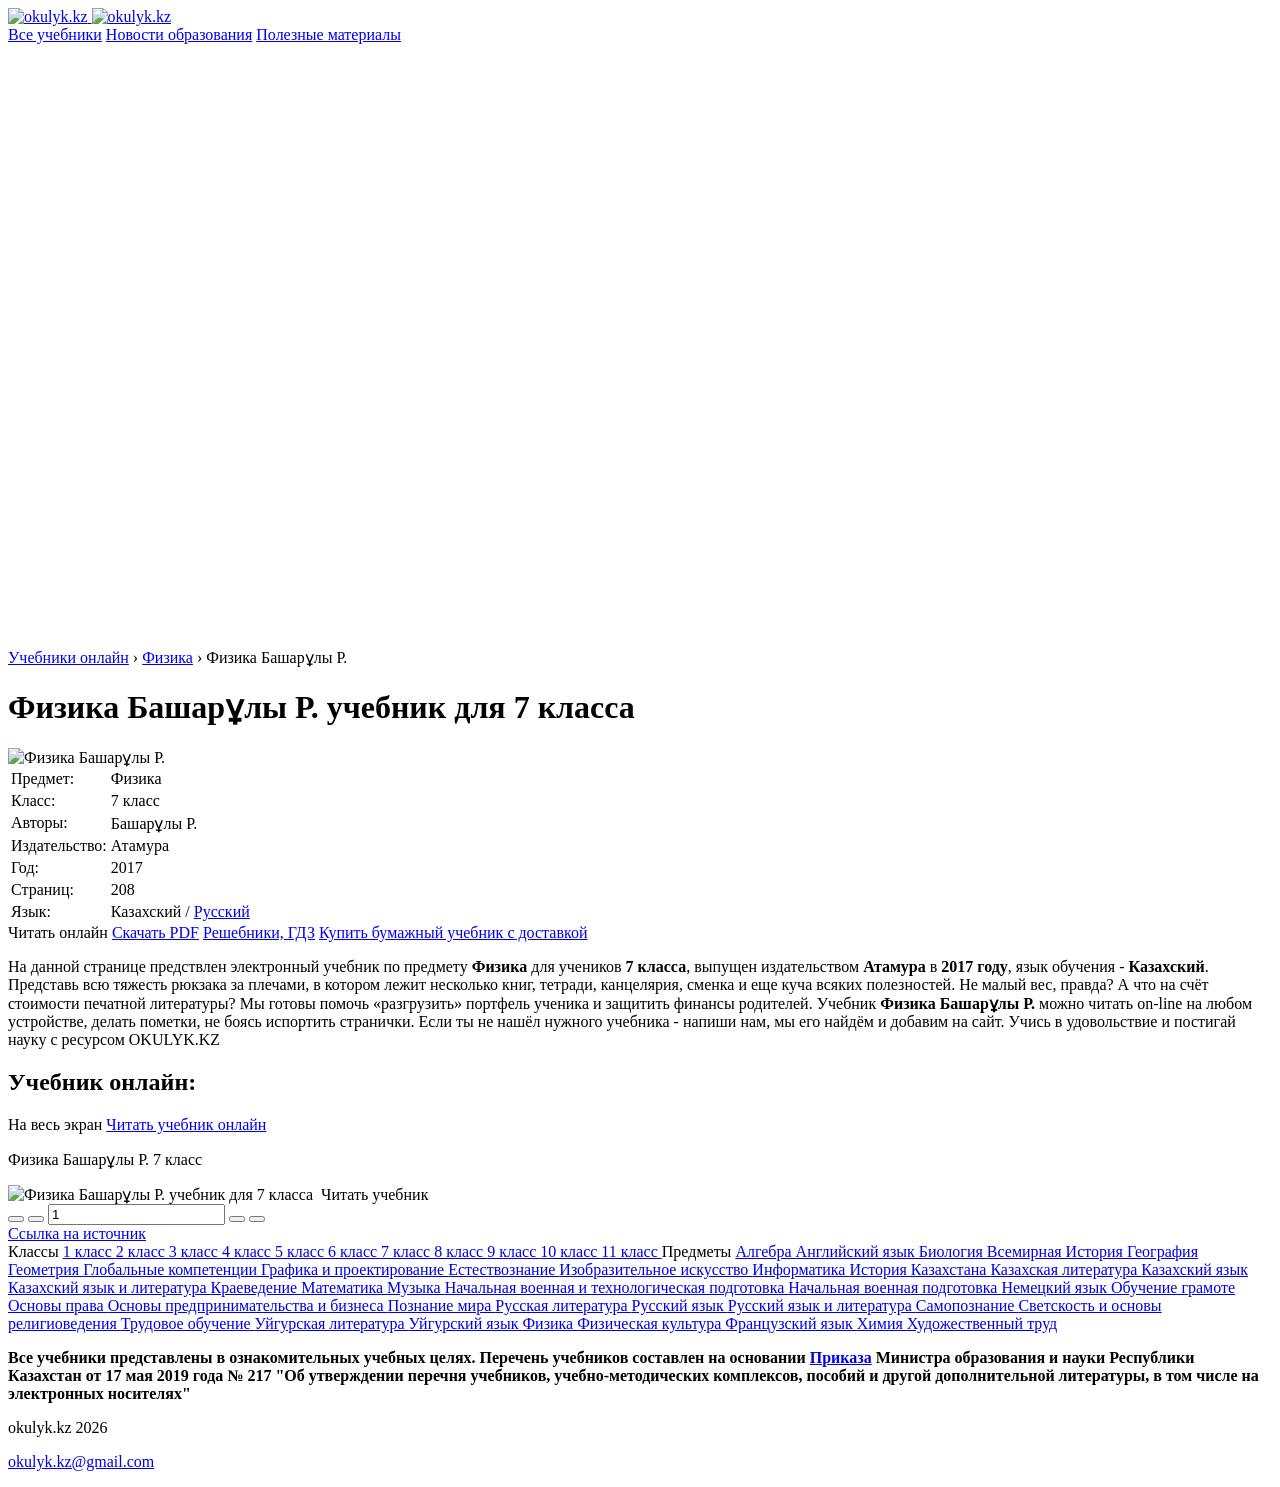
==== book_page.html @ 1309d89b "«nibb»" ====
<!doctype html>
<html lang="ru">
<head>
	<meta http-equiv="Content-type" content="text/html; charset=UTF-8">
  <meta http-equiv="X-UA-Compatible" content="IE=Edge">
  <meta name="viewport" content="width=device-width, initial-scale=1.0, minimum-scale=1.0, maximum-scale=5.0">
  <link rel="apple-touch-icon" sizes="180x180" href="https://okulyk.kz/wp-content/themes/okulyk_backup_adsense/favicon/apple-touch-icon.png">
  <link rel="icon" type="image/png" sizes="32x32" href="https://okulyk.kz/wp-content/themes/okulyk_backup_adsense/favicon/favicon-32x32.png">
  <link rel="icon" type="image/png" sizes="16x16" href="https://okulyk.kz/wp-content/themes/okulyk_backup_adsense/favicon/favicon-16x16.png">
  <link rel="manifest" href="https://okulyk.kz/wp-content/themes/okulyk_backup_adsense/favicon/manifest.json">
  <meta name="msapplication-TileColor" content="#da532c">
  <meta name="theme-color" content="#ffffff">
  <title>Физика Башарұлы Р. 7 класс – электронный учебник на OKULYK.KZ OKULYK.KZ</title>
	<link rel="pingback" href="https://okulyk.kz/xmlrpc.php" />
  <link href="https://okulyk.kz/wp-content/themes/okulyk_backup_adsense/app.css?v=15" rel="stylesheet" type="text/css" />
  <link rel="preconnect" href="https://fonts.googleapis.com">
  <link rel="preconnect" href="https://fonts.gstatic.com" crossorigin>
  <link href="https://fonts.googleapis.com/css2?family=Ubuntu:wght@300;400;500;700&display=swap" rel="stylesheet">
  <script data-ad-client="ca-pub-7955867262490118" async src="https://pagead2.googlesyndication.com/pagead/js/adsbygoogle.js"></script>
  <!-- <script async custom-element="amp-ad" src="https://cdn.ampproject.org/v0/amp-ad-0.1.js"></script> -->
  <script async src="https://fundingchoicesmessages.google.com/i/pub-7955867262490118?ers=1" nonce="OVLbsG_uTxG0OO1OsCm_Lw"></script><script nonce="OVLbsG_uTxG0OO1OsCm_Lw">(function() {function signalGooglefcPresent() {if (!window.frames['googlefcPresent']) {if (document.body) {const iframe = document.createElement('iframe'); iframe.style = 'width: 0; height: 0; border: none; z-index: -1000; left: -1000px; top: -1000px;'; iframe.style.display = 'none'; iframe.name = 'googlefcPresent'; document.body.appendChild(iframe);} else {setTimeout(signalGooglefcPresent, 0);}}}signalGooglefcPresent();})();</script>

  
		<!-- All in One SEO 4.7.8 - aioseo.com -->
	<meta name="robots" content="max-image-preview:large" />
	<meta name="author" content="admin"/>
	<link rel="canonical" href="https://okulyk.kz/fizika/248/" />
	<meta name="generator" content="All in One SEO (AIOSEO) 4.7.8" />
		<meta property="og:locale" content="ru_RU" />
		<meta property="og:site_name" content="OKULYK.KZ – электронные учебники Казахстан" />
		<meta property="og:type" content="article" />
		<meta property="og:title" content="Физика Башарұлы Р. 7 класс – электронный учебник на OKULYK.KZ" />
		<meta property="og:url" content="https://okulyk.kz/fizika/248/" />
		<meta property="article:published_time" content="2024-11-05T18:55:53+00:00" />
		<meta property="article:modified_time" content="2024-11-05T18:55:55+00:00" />
		<meta name="twitter:card" content="summary" />
		<meta name="twitter:title" content="Физика Башарұлы Р. 7 класс – электронный учебник на OKULYK.KZ" />
		<script type="application/ld+json" class="aioseo-schema">
			{"@context":"https:\/\/schema.org","@graph":[{"@type":"BlogPosting","@id":"https:\/\/okulyk.kz\/fizika\/248\/#blogposting","name":"\u0424\u0438\u0437\u0438\u043a\u0430 \u0411\u0430\u0448\u0430\u0440\u04b1\u043b\u044b \u0420. 7 \u043a\u043b\u0430\u0441\u0441 \u2013 \u044d\u043b\u0435\u043a\u0442\u0440\u043e\u043d\u043d\u044b\u0439 \u0443\u0447\u0435\u0431\u043d\u0438\u043a \u043d\u0430 OKULYK.KZ","headline":"\u0424\u0438\u0437\u0438\u043a\u0430 \u0411\u0430\u0448\u0430\u0440\u04b1\u043b\u044b \u0420.","author":{"@id":"https:\/\/okulyk.kz\/author\/admin\/#author"},"publisher":{"@id":"https:\/\/okulyk.kz\/#organization"},"datePublished":"2024-11-05T21:55:53+03:00","dateModified":"2024-11-05T21:55:55+03:00","inLanguage":"ru-RU","mainEntityOfPage":{"@id":"https:\/\/okulyk.kz\/fizika\/248\/#webpage"},"isPartOf":{"@id":"https:\/\/okulyk.kz\/fizika\/248\/#webpage"},"articleSection":"\u0424\u0438\u0437\u0438\u043a\u0430"},{"@type":"BreadcrumbList","@id":"https:\/\/okulyk.kz\/fizika\/248\/#breadcrumblist","itemListElement":[{"@type":"ListItem","@id":"https:\/\/okulyk.kz\/#listItem","position":1,"name":"\u0413\u043b\u0430\u0432\u043d\u0430\u044f \u0441\u0442\u0440\u0430\u043d\u0438\u0446\u0430","item":"https:\/\/okulyk.kz\/","nextItem":{"@type":"ListItem","@id":"https:\/\/okulyk.kz\/category\/fizika\/#listItem","name":"\u0424\u0438\u0437\u0438\u043a\u0430"}},{"@type":"ListItem","@id":"https:\/\/okulyk.kz\/category\/fizika\/#listItem","position":2,"name":"\u0424\u0438\u0437\u0438\u043a\u0430","item":"https:\/\/okulyk.kz\/category\/fizika\/","nextItem":{"@type":"ListItem","@id":"https:\/\/okulyk.kz\/fizika\/248\/#listItem","name":"\u0424\u0438\u0437\u0438\u043a\u0430 \u0411\u0430\u0448\u0430\u0440\u04b1\u043b\u044b \u0420."},"previousItem":{"@type":"ListItem","@id":"https:\/\/okulyk.kz\/#listItem","name":"\u0413\u043b\u0430\u0432\u043d\u0430\u044f \u0441\u0442\u0440\u0430\u043d\u0438\u0446\u0430"}},{"@type":"ListItem","@id":"https:\/\/okulyk.kz\/fizika\/248\/#listItem","position":3,"name":"\u0424\u0438\u0437\u0438\u043a\u0430 \u0411\u0430\u0448\u0430\u0440\u04b1\u043b\u044b \u0420.","previousItem":{"@type":"ListItem","@id":"https:\/\/okulyk.kz\/category\/fizika\/#listItem","name":"\u0424\u0438\u0437\u0438\u043a\u0430"}}]},{"@type":"Organization","@id":"https:\/\/okulyk.kz\/#organization","name":"OKULYK.KZ","description":"\u044d\u043b\u0435\u043a\u0442\u0440\u043e\u043d\u043d\u044b\u0435 \u0443\u0447\u0435\u0431\u043d\u0438\u043a\u0438 \u041a\u0430\u0437\u0430\u0445\u0441\u0442\u0430\u043d","url":"https:\/\/okulyk.kz\/"},{"@type":"Person","@id":"https:\/\/okulyk.kz\/author\/admin\/#author","url":"https:\/\/okulyk.kz\/author\/admin\/","name":"admin","image":{"@type":"ImageObject","@id":"https:\/\/okulyk.kz\/fizika\/248\/#authorImage","url":"https:\/\/secure.gravatar.com\/avatar\/903e77731c8998408675c3cea475af8156869deb50d2040b293582b1943191de?s=96&d=mm&r=g","width":96,"height":96,"caption":"admin"}},{"@type":"WebPage","@id":"https:\/\/okulyk.kz\/fizika\/248\/#webpage","url":"https:\/\/okulyk.kz\/fizika\/248\/","name":"\u0424\u0438\u0437\u0438\u043a\u0430 \u0411\u0430\u0448\u0430\u0440\u04b1\u043b\u044b \u0420. 7 \u043a\u043b\u0430\u0441\u0441 \u2013 \u044d\u043b\u0435\u043a\u0442\u0440\u043e\u043d\u043d\u044b\u0439 \u0443\u0447\u0435\u0431\u043d\u0438\u043a \u043d\u0430 OKULYK.KZ","inLanguage":"ru-RU","isPartOf":{"@id":"https:\/\/okulyk.kz\/#website"},"breadcrumb":{"@id":"https:\/\/okulyk.kz\/fizika\/248\/#breadcrumblist"},"author":{"@id":"https:\/\/okulyk.kz\/author\/admin\/#author"},"creator":{"@id":"https:\/\/okulyk.kz\/author\/admin\/#author"},"datePublished":"2024-11-05T21:55:53+03:00","dateModified":"2024-11-05T21:55:55+03:00"},{"@type":"WebSite","@id":"https:\/\/okulyk.kz\/#website","url":"https:\/\/okulyk.kz\/","name":"OKULYK.KZ","description":"\u044d\u043b\u0435\u043a\u0442\u0440\u043e\u043d\u043d\u044b\u0435 \u0443\u0447\u0435\u0431\u043d\u0438\u043a\u0438 \u041a\u0430\u0437\u0430\u0445\u0441\u0442\u0430\u043d","inLanguage":"ru-RU","publisher":{"@id":"https:\/\/okulyk.kz\/#organization"}}]}
		</script>
		<!-- All in One SEO -->

<link rel="alternate" title="oEmbed (JSON)" type="application/json+oembed" href="https://okulyk.kz/wp-json/oembed/1.0/embed?url=https%3A%2F%2Fokulyk.kz%2Ffizika%2F248%2F" />
<link rel="alternate" title="oEmbed (XML)" type="text/xml+oembed" href="https://okulyk.kz/wp-json/oembed/1.0/embed?url=https%3A%2F%2Fokulyk.kz%2Ffizika%2F248%2F&#038;format=xml" />
<style id='wp-img-auto-sizes-contain-inline-css' type='text/css'>
img:is([sizes=auto i],[sizes^="auto," i]){contain-intrinsic-size:3000px 1500px}
/*# sourceURL=wp-img-auto-sizes-contain-inline-css */
</style>
<style id='wp-block-library-inline-css' type='text/css'>
:root{--wp-block-synced-color:#7a00df;--wp-block-synced-color--rgb:122,0,223;--wp-bound-block-color:var(--wp-block-synced-color);--wp-editor-canvas-background:#ddd;--wp-admin-theme-color:#007cba;--wp-admin-theme-color--rgb:0,124,186;--wp-admin-theme-color-darker-10:#006ba1;--wp-admin-theme-color-darker-10--rgb:0,107,160.5;--wp-admin-theme-color-darker-20:#005a87;--wp-admin-theme-color-darker-20--rgb:0,90,135;--wp-admin-border-width-focus:2px}@media (min-resolution:192dpi){:root{--wp-admin-border-width-focus:1.5px}}.wp-element-button{cursor:pointer}:root .has-very-light-gray-background-color{background-color:#eee}:root .has-very-dark-gray-background-color{background-color:#313131}:root .has-very-light-gray-color{color:#eee}:root .has-very-dark-gray-color{color:#313131}:root .has-vivid-green-cyan-to-vivid-cyan-blue-gradient-background{background:linear-gradient(135deg,#00d084,#0693e3)}:root .has-purple-crush-gradient-background{background:linear-gradient(135deg,#34e2e4,#4721fb 50%,#ab1dfe)}:root .has-hazy-dawn-gradient-background{background:linear-gradient(135deg,#faaca8,#dad0ec)}:root .has-subdued-olive-gradient-background{background:linear-gradient(135deg,#fafae1,#67a671)}:root .has-atomic-cream-gradient-background{background:linear-gradient(135deg,#fdd79a,#004a59)}:root .has-nightshade-gradient-background{background:linear-gradient(135deg,#330968,#31cdcf)}:root .has-midnight-gradient-background{background:linear-gradient(135deg,#020381,#2874fc)}:root{--wp--preset--font-size--normal:16px;--wp--preset--font-size--huge:42px}.has-regular-font-size{font-size:1em}.has-larger-font-size{font-size:2.625em}.has-normal-font-size{font-size:var(--wp--preset--font-size--normal)}.has-huge-font-size{font-size:var(--wp--preset--font-size--huge)}.has-text-align-center{text-align:center}.has-text-align-left{text-align:left}.has-text-align-right{text-align:right}.has-fit-text{white-space:nowrap!important}#end-resizable-editor-section{display:none}.aligncenter{clear:both}.items-justified-left{justify-content:flex-start}.items-justified-center{justify-content:center}.items-justified-right{justify-content:flex-end}.items-justified-space-between{justify-content:space-between}.screen-reader-text{border:0;clip-path:inset(50%);height:1px;margin:-1px;overflow:hidden;padding:0;position:absolute;width:1px;word-wrap:normal!important}.screen-reader-text:focus{background-color:#ddd;clip-path:none;color:#444;display:block;font-size:1em;height:auto;left:5px;line-height:normal;padding:15px 23px 14px;text-decoration:none;top:5px;width:auto;z-index:100000}html :where(.has-border-color){border-style:solid}html :where([style*=border-top-color]){border-top-style:solid}html :where([style*=border-right-color]){border-right-style:solid}html :where([style*=border-bottom-color]){border-bottom-style:solid}html :where([style*=border-left-color]){border-left-style:solid}html :where([style*=border-width]){border-style:solid}html :where([style*=border-top-width]){border-top-style:solid}html :where([style*=border-right-width]){border-right-style:solid}html :where([style*=border-bottom-width]){border-bottom-style:solid}html :where([style*=border-left-width]){border-left-style:solid}html :where(img[class*=wp-image-]){height:auto;max-width:100%}:where(figure){margin:0 0 1em}html :where(.is-position-sticky){--wp-admin--admin-bar--position-offset:var(--wp-admin--admin-bar--height,0px)}@media screen and (max-width:600px){html :where(.is-position-sticky){--wp-admin--admin-bar--position-offset:0px}}

/*# sourceURL=wp-block-library-inline-css */
</style>
<style id='classic-theme-styles-inline-css' type='text/css'>
/*! This file is auto-generated */
.wp-block-button__link{color:#fff;background-color:#32373c;border-radius:9999px;box-shadow:none;text-decoration:none;padding:calc(.667em + 2px) calc(1.333em + 2px);font-size:1.125em}.wp-block-file__button{background:#32373c;color:#fff;text-decoration:none}
/*# sourceURL=/wp-includes/css/classic-themes.min.css */
</style>
<style id='global-styles-inline-css' type='text/css'>
:root{--wp--preset--aspect-ratio--square: 1;--wp--preset--aspect-ratio--4-3: 4/3;--wp--preset--aspect-ratio--3-4: 3/4;--wp--preset--aspect-ratio--3-2: 3/2;--wp--preset--aspect-ratio--2-3: 2/3;--wp--preset--aspect-ratio--16-9: 16/9;--wp--preset--aspect-ratio--9-16: 9/16;--wp--preset--color--black: #000000;--wp--preset--color--cyan-bluish-gray: #abb8c3;--wp--preset--color--white: #ffffff;--wp--preset--color--pale-pink: #f78da7;--wp--preset--color--vivid-red: #cf2e2e;--wp--preset--color--luminous-vivid-orange: #ff6900;--wp--preset--color--luminous-vivid-amber: #fcb900;--wp--preset--color--light-green-cyan: #7bdcb5;--wp--preset--color--vivid-green-cyan: #00d084;--wp--preset--color--pale-cyan-blue: #8ed1fc;--wp--preset--color--vivid-cyan-blue: #0693e3;--wp--preset--color--vivid-purple: #9b51e0;--wp--preset--gradient--vivid-cyan-blue-to-vivid-purple: linear-gradient(135deg,rgb(6,147,227) 0%,rgb(155,81,224) 100%);--wp--preset--gradient--light-green-cyan-to-vivid-green-cyan: linear-gradient(135deg,rgb(122,220,180) 0%,rgb(0,208,130) 100%);--wp--preset--gradient--luminous-vivid-amber-to-luminous-vivid-orange: linear-gradient(135deg,rgb(252,185,0) 0%,rgb(255,105,0) 100%);--wp--preset--gradient--luminous-vivid-orange-to-vivid-red: linear-gradient(135deg,rgb(255,105,0) 0%,rgb(207,46,46) 100%);--wp--preset--gradient--very-light-gray-to-cyan-bluish-gray: linear-gradient(135deg,rgb(238,238,238) 0%,rgb(169,184,195) 100%);--wp--preset--gradient--cool-to-warm-spectrum: linear-gradient(135deg,rgb(74,234,220) 0%,rgb(151,120,209) 20%,rgb(207,42,186) 40%,rgb(238,44,130) 60%,rgb(251,105,98) 80%,rgb(254,248,76) 100%);--wp--preset--gradient--blush-light-purple: linear-gradient(135deg,rgb(255,206,236) 0%,rgb(152,150,240) 100%);--wp--preset--gradient--blush-bordeaux: linear-gradient(135deg,rgb(254,205,165) 0%,rgb(254,45,45) 50%,rgb(107,0,62) 100%);--wp--preset--gradient--luminous-dusk: linear-gradient(135deg,rgb(255,203,112) 0%,rgb(199,81,192) 50%,rgb(65,88,208) 100%);--wp--preset--gradient--pale-ocean: linear-gradient(135deg,rgb(255,245,203) 0%,rgb(182,227,212) 50%,rgb(51,167,181) 100%);--wp--preset--gradient--electric-grass: linear-gradient(135deg,rgb(202,248,128) 0%,rgb(113,206,126) 100%);--wp--preset--gradient--midnight: linear-gradient(135deg,rgb(2,3,129) 0%,rgb(40,116,252) 100%);--wp--preset--font-size--small: 13px;--wp--preset--font-size--medium: 20px;--wp--preset--font-size--large: 36px;--wp--preset--font-size--x-large: 42px;--wp--preset--spacing--20: 0.44rem;--wp--preset--spacing--30: 0.67rem;--wp--preset--spacing--40: 1rem;--wp--preset--spacing--50: 1.5rem;--wp--preset--spacing--60: 2.25rem;--wp--preset--spacing--70: 3.38rem;--wp--preset--spacing--80: 5.06rem;--wp--preset--shadow--natural: 6px 6px 9px rgba(0, 0, 0, 0.2);--wp--preset--shadow--deep: 12px 12px 50px rgba(0, 0, 0, 0.4);--wp--preset--shadow--sharp: 6px 6px 0px rgba(0, 0, 0, 0.2);--wp--preset--shadow--outlined: 6px 6px 0px -3px rgb(255, 255, 255), 6px 6px rgb(0, 0, 0);--wp--preset--shadow--crisp: 6px 6px 0px rgb(0, 0, 0);}:where(.is-layout-flex){gap: 0.5em;}:where(.is-layout-grid){gap: 0.5em;}body .is-layout-flex{display: flex;}.is-layout-flex{flex-wrap: wrap;align-items: center;}.is-layout-flex > :is(*, div){margin: 0;}body .is-layout-grid{display: grid;}.is-layout-grid > :is(*, div){margin: 0;}:where(.wp-block-columns.is-layout-flex){gap: 2em;}:where(.wp-block-columns.is-layout-grid){gap: 2em;}:where(.wp-block-post-template.is-layout-flex){gap: 1.25em;}:where(.wp-block-post-template.is-layout-grid){gap: 1.25em;}.has-black-color{color: var(--wp--preset--color--black) !important;}.has-cyan-bluish-gray-color{color: var(--wp--preset--color--cyan-bluish-gray) !important;}.has-white-color{color: var(--wp--preset--color--white) !important;}.has-pale-pink-color{color: var(--wp--preset--color--pale-pink) !important;}.has-vivid-red-color{color: var(--wp--preset--color--vivid-red) !important;}.has-luminous-vivid-orange-color{color: var(--wp--preset--color--luminous-vivid-orange) !important;}.has-luminous-vivid-amber-color{color: var(--wp--preset--color--luminous-vivid-amber) !important;}.has-light-green-cyan-color{color: var(--wp--preset--color--light-green-cyan) !important;}.has-vivid-green-cyan-color{color: var(--wp--preset--color--vivid-green-cyan) !important;}.has-pale-cyan-blue-color{color: var(--wp--preset--color--pale-cyan-blue) !important;}.has-vivid-cyan-blue-color{color: var(--wp--preset--color--vivid-cyan-blue) !important;}.has-vivid-purple-color{color: var(--wp--preset--color--vivid-purple) !important;}.has-black-background-color{background-color: var(--wp--preset--color--black) !important;}.has-cyan-bluish-gray-background-color{background-color: var(--wp--preset--color--cyan-bluish-gray) !important;}.has-white-background-color{background-color: var(--wp--preset--color--white) !important;}.has-pale-pink-background-color{background-color: var(--wp--preset--color--pale-pink) !important;}.has-vivid-red-background-color{background-color: var(--wp--preset--color--vivid-red) !important;}.has-luminous-vivid-orange-background-color{background-color: var(--wp--preset--color--luminous-vivid-orange) !important;}.has-luminous-vivid-amber-background-color{background-color: var(--wp--preset--color--luminous-vivid-amber) !important;}.has-light-green-cyan-background-color{background-color: var(--wp--preset--color--light-green-cyan) !important;}.has-vivid-green-cyan-background-color{background-color: var(--wp--preset--color--vivid-green-cyan) !important;}.has-pale-cyan-blue-background-color{background-color: var(--wp--preset--color--pale-cyan-blue) !important;}.has-vivid-cyan-blue-background-color{background-color: var(--wp--preset--color--vivid-cyan-blue) !important;}.has-vivid-purple-background-color{background-color: var(--wp--preset--color--vivid-purple) !important;}.has-black-border-color{border-color: var(--wp--preset--color--black) !important;}.has-cyan-bluish-gray-border-color{border-color: var(--wp--preset--color--cyan-bluish-gray) !important;}.has-white-border-color{border-color: var(--wp--preset--color--white) !important;}.has-pale-pink-border-color{border-color: var(--wp--preset--color--pale-pink) !important;}.has-vivid-red-border-color{border-color: var(--wp--preset--color--vivid-red) !important;}.has-luminous-vivid-orange-border-color{border-color: var(--wp--preset--color--luminous-vivid-orange) !important;}.has-luminous-vivid-amber-border-color{border-color: var(--wp--preset--color--luminous-vivid-amber) !important;}.has-light-green-cyan-border-color{border-color: var(--wp--preset--color--light-green-cyan) !important;}.has-vivid-green-cyan-border-color{border-color: var(--wp--preset--color--vivid-green-cyan) !important;}.has-pale-cyan-blue-border-color{border-color: var(--wp--preset--color--pale-cyan-blue) !important;}.has-vivid-cyan-blue-border-color{border-color: var(--wp--preset--color--vivid-cyan-blue) !important;}.has-vivid-purple-border-color{border-color: var(--wp--preset--color--vivid-purple) !important;}.has-vivid-cyan-blue-to-vivid-purple-gradient-background{background: var(--wp--preset--gradient--vivid-cyan-blue-to-vivid-purple) !important;}.has-light-green-cyan-to-vivid-green-cyan-gradient-background{background: var(--wp--preset--gradient--light-green-cyan-to-vivid-green-cyan) !important;}.has-luminous-vivid-amber-to-luminous-vivid-orange-gradient-background{background: var(--wp--preset--gradient--luminous-vivid-amber-to-luminous-vivid-orange) !important;}.has-luminous-vivid-orange-to-vivid-red-gradient-background{background: var(--wp--preset--gradient--luminous-vivid-orange-to-vivid-red) !important;}.has-very-light-gray-to-cyan-bluish-gray-gradient-background{background: var(--wp--preset--gradient--very-light-gray-to-cyan-bluish-gray) !important;}.has-cool-to-warm-spectrum-gradient-background{background: var(--wp--preset--gradient--cool-to-warm-spectrum) !important;}.has-blush-light-purple-gradient-background{background: var(--wp--preset--gradient--blush-light-purple) !important;}.has-blush-bordeaux-gradient-background{background: var(--wp--preset--gradient--blush-bordeaux) !important;}.has-luminous-dusk-gradient-background{background: var(--wp--preset--gradient--luminous-dusk) !important;}.has-pale-ocean-gradient-background{background: var(--wp--preset--gradient--pale-ocean) !important;}.has-electric-grass-gradient-background{background: var(--wp--preset--gradient--electric-grass) !important;}.has-midnight-gradient-background{background: var(--wp--preset--gradient--midnight) !important;}.has-small-font-size{font-size: var(--wp--preset--font-size--small) !important;}.has-medium-font-size{font-size: var(--wp--preset--font-size--medium) !important;}.has-large-font-size{font-size: var(--wp--preset--font-size--large) !important;}.has-x-large-font-size{font-size: var(--wp--preset--font-size--x-large) !important;}
/*# sourceURL=global-styles-inline-css */
</style>

<link rel="https://api.w.org/" href="https://okulyk.kz/wp-json/" /><link rel="alternate" title="JSON" type="application/json" href="https://okulyk.kz/wp-json/wp/v2/posts/11785" /><link rel='shortlink' href='https://okulyk.kz/?p=11785' />

<meta name="description" content="Физика 7 класс Башарұлы Р., Атамура 2017 год,  электронный учебник читать on-line или скачать в формате PDF и EPUB">

  <script>window.yaContextCb=window.yaContextCb||[]</script>
  <script src="https://yandex.ru/ads/system/context.js" async></script>
</head>

<body>
<div class="wrapper">
  <header>
    <div class="container">
      <a class="header-left" href="/">
        <img loading="lazy" src="https://okulyk.kz/wp-content/themes/okulyk_backup_adsense/static/logo.svg" alt="okulyk.kz">
        <img loading="lazy" class="mobile-logo" src="https://okulyk.kz/wp-content/themes/okulyk_backup_adsense/static/logo_mobile.svg" alt="okulyk.kz">
      </a>
      <div class="hamb">
        <span class="hamb-line"></span>
        <span class="hamb-line"></span>
        <span class="hamb-line"></span>
      </div>
      <div class="header-right">
        <!-- <a href="/ne-nashli-uchebnik">+ Заказать учебник</a> -->
      </div>
    </div>
    <nav>
      <div class="container">
        <div class="nav-left">
          <a href="/all-books">Все учебники</a>
          <a href="/news">Новости образования</a>
          <a href="/materials">Полезные материалы</a>
          <!-- <a href="/chat">Чат</a> -->
        </div>
      </div>
    </nav>
    <div class="right-banner banner">
      <!-- okulyk-sidebar -->
<ins class="adsbygoogle"
     style="display:inline-block;width:160px;height:600px"
     data-ad-client="ca-pub-7955867262490118"
     data-ad-slot="7569936167"></ins>
<script>
     (adsbygoogle = window.adsbygoogle || []).push({});
</script>
<amp-ad
     layout="fixed"
     width="160"
     height="600"
     type="adsense"
     data-ad-client="ca-pub-7955867262490118"
     data-ad-slot="7569936167">
</amp-ad>    </div>
  </header>

  <div class="container">
    <div class="banner">
      <!-- okulyk-top -->
<ins class="adsbygoogle"
    style="display:block"
    data-ad-client="ca-pub-7955867262490118"
    data-ad-slot="1250912150"
    data-ad-format="auto"
    data-full-width-responsive="true"></ins>
<script>
    (adsbygoogle = window.adsbygoogle || []).push({});
</script>
<amp-ad width="100vw" height="320"
     type="adsense"
     data-ad-client="ca-pub-7955867262490118"
     data-ad-slot="1250912150"
     data-auto-format="rspv"
     data-full-width="">
  <div overflow=""></div>
</amp-ad>

<!-- .RTB R-A-694970-15 -->
<!-- <div id="yandex_rtb_R-A-694970-15"></div>
<script>
window.yaContextCb.push(() => {
    Ya.Context.AdvManager.render({
        "blockId": "R-A-694970-15",
        "renderTo": "yandex_rtb_R-A-694970-15"
    })
})
</script> -->    </div>

    <!-- <a href="https://nurbaga.com/?okulyk_from_head" target="_blank" class="kzgdz-banner" style="margin: 10px auto;">
      <img src="/static/kzgdz_banner.jpg" alt="nurbaga.com СОР СОЧ">
    </a>
    <a href="https://nurbaga.com/?okulyk_from_head" target="_blank" class="kzgdz-banner-mobile" style="margin: 10px auto;">
      <img src="/static/kzgdz_banner_mob.jpg" alt="nurbaga.com СОР СОЧ">
    </a> -->
  </div>
  
</div><link rel="stylesheet" href="https://cdn.jsdelivr.net/npm/pdfjs-dist@2.7.570/web/pdf_viewer.css">
<link rel="stylesheet" type="text/css" href="https://okulyk.kz/wp-content/themes/okulyk_backup_adsense/player/viewer.css">
<script src="https://cdn.jsdelivr.net/npm/pdfjs-dist@2.7.570/build/pdf.js"></script>
<script src="https://cdn.jsdelivr.net/npm/pdfjs-dist@2.7.570/web/pdf_viewer.js"></script>

<script>
  document.playerPage = true;
</script>

<div class="main category-page">
    <div class="container">
      <div class="category-content">
        <div class="breadcrumbs">
          <div class="breadcrumbs" itemscope itemtype="http://schema.org/BreadcrumbList"><span itemprop="itemListElement" itemscope itemtype="http://schema.org/ListItem"><a class="breadcrumbs__link" href="https://okulyk.kz/" itemprop="item"><span itemprop="name">Учебники онлайн</span></a><meta itemprop="position" content="1" /></span><span class="breadcrumbs__separator"> › </span><span itemprop="itemListElement" itemscope itemtype="http://schema.org/ListItem"><a class="breadcrumbs__link" href="https://okulyk.kz/category/fizika/" itemprop="item"><span itemprop="name">Физика</span></a><meta itemprop="position" content="2" /></span><span class="breadcrumbs__separator"> › </span><span class="breadcrumbs__current">Физика Башарұлы Р.</span></div><!-- .breadcrumbs -->        </div>
        <h1 class="book-title-h1">Физика Башарұлы Р. учебник для 7 класса </h1>
        <div class="book-info">
          <div class="book-info-left">
            <img class="cover" loading="lazy" src="https://books.okulyk.kz/248/248.jpg" alt="Физика Башарұлы Р.">
            <table>
              <tbody>
              <tr>
                <td>Предмет:</td>
                <td>Физика</td>
              </tr>
              <tr>
                <td>Класс:</td>
                <td>7 класс</td>
              </tr>
              <tr>
                <td>Авторы:</td>
                <td>Башарұлы Р.</td>
              </tr>
              <tr>
                <td>Издательство:</td>
                <td>
                                        Атамура                                     </td>
                
              </tr>
              <tr>
                <td>Год:</td>
                <td>
                  2017                                  </td>
              </tr>
                              <tr>
                  <td>Страниц:</td>
                  <td>208</td>
                </tr>
                            <tr>
                <td>Язык:</td>
                <td>Казахский                                                                                  / <a href="https://okulyk.kz/fizika/275/" class="publisher-link">Русский</a>
                                                      </td>
              </tr>
          
                            
              </tbody>
            </table>
          </div>
          <div class="book-info-right">
                                                                  <a class="book-info-link read-online-btn"
                data-src="https://books.okulyk.kz/248/248.pdf"
                data-name="248"
                >Читать онлайн</a>
              <a class="book-info-link" href="/download-pdf?248&11785">Скачать PDF</a>
                                      <a class="book-info-link" href="https://otvetkz.com?okulyk" target="_blank">Решебники, ГДЗ</a>
            <a class="book-info-link buy-paper hide-link" href="/shop">Купить бумажный учебник с доставкой</a>
          </div>
        
        </div>
        <div class="banner">
          <!-- RTB R-A-694970-11 -->
<div id="yandex_rtb_R-A-694970-11"></div>
<script>
window.yaContextCb.push(() => {
    Ya.Context.AdvManager.render({
        "blockId": "R-A-694970-11",
        "renderTo": "yandex_rtb_R-A-694970-11"
    })
})
</script>
<amp-ad width="100vw" height="320"
     type="adsense"
     data-ad-client="ca-pub-7955867262490118"
     data-ad-slot="8225210696"
     data-auto-format="rspv"
     data-full-width="">
  <div overflow=""></div>
</amp-ad>        </div>
                <p class="book-desc">
          На данной странице предствлен электронный учебник по предмету <b>Физика</b> для учеников <b>7 класса</b>, выпущен издательством <b>Атамура</b> в <b>2017 году</b>, язык обучения - <b>Казахский</b>.
          <br>
          Представь всю тяжесть рюкзака за плечами, в котором лежит несколько книг, тетради, канцелярия, сменка и еще куча всяких полезностей. Не малый вес, правда? А что на счёт стоимости печатной литературы? Мы готовы помочь «разгрузить» портфель ученика и защитить финансы родителей.
          Учебник <b>Физика Башарұлы Р.</b> можно читать on-line на любом устройстве, делать пометки, не боясь испортить странички. Если ты не нашёл нужного учебника - напиши нам, мы его найдём и добавим на сайт. Учись в удовольствие и постигай науку с ресурсом OKULYK.KZ
        </p>

                  <div class="banner">
            <!-- .RTB R-A-694970-12 -->

<amp-ad width="100vw" height="320"
     type="adsense"
     data-ad-client="ca-pub-7955867262490118"
     data-ad-slot="2783200267"
     data-auto-format="rspv"
     data-full-width="">
  <div overflow=""></div>
</amp-ad>          </div>

                    <h2 class="book-online-title" >Учебник онлайн:</h2>
          <span class="mob-to-full">На весь экран</span>
          <a href="#" class="book-info-link mob-full-screen" >Читать учебник онлайн</a>

          <div class="new-player">
            <div class="player-banner">
              <!-- RTB R-A-694970-21 -->
              <div id="yandex_rtb_R-A-694970-21"></div>
            </div>
            <div class="player-header">
              <p id="title">Физика Башарұлы Р. 7 класс</p>
              <span class="close"></span>
            </div>
            <div class="player-cover">
              <img src="https://books.okulyk.kz/248/248.jpg" class="book-player-cover" alt="Физика Башарұлы Р. учебник для 7 класса">
              <img src="https://okulyk.kz/wp-content/themes/okulyk_backup_adsense/static/loading.gif" class="spinner" alt="">
              <span class="read-online-cover">Читать учебник</span>
            </div>
            <div class="player-wrapper">
              <div id="viewerContainer">
                <div id="viewer" class="pdfViewer"></div>
              </div>
              <div id="loadingBar">
                <div class="progress"></div>
                <div class="glimmer"></div>
              </div>
              <div id="errorWrapper" hidden="true">
                <div id="errorMessageLeft">
                  <span id="errorMessage"></span>
                  <button id="errorShowMore">
                    More Information
                  </button>
                  <button id="errorShowLess">
                    Less Information
                  </button>
                </div>
                <div id="errorMessageRight">
                  <button id="errorClose">
                    Close
                  </button>
                </div>
                <div class="clearBoth"></div>
                <textarea id="errorMoreInfo" hidden="true" readonly="readonly"></textarea>
              </div>
              <div class="player-toolbar">
                <button class="toolbarButton pageUp" title="Previous Page" id="previous"></button>
                <button class="toolbarButton pageDown" title="Next Page" id="next"></button>

                <input type="number" id="pageNumber" class="toolbarField pageNumber" value="1" size="4" min="1">
                <span id="page_count"></span>

                <button class="toolbarButton zoomOut" title="Zoom Out" id="zoomOut"></button>
                <button class="toolbarButton zoomIn" title="Zoom In" id="zoomIn"></button>
              </div>
            </div>
          </div>
        
                          <a href="http://books.atamura.kz/oc/index.php/s/xYqt1xJxTaJWSGz" class="original-book-url" target="_blank">Ссылка на источник</a>
        
      </div>

      <div class="sidebar">
  <span class="filter-head">Классы</span>
            <a href="/1-class"
      
            >
        1 класс
      </a>
        <a href="/2-class"
      
            >
        2 класс
      </a>
        <a href="/3-class"
      
            >
        3 класс
      </a>
        <a href="/4-class"
      
            >
        4 класс
      </a>
        <a href="/5-class"
      
            >
        5 класс
      </a>
        <a href="/6-class"
      
            >
        6 класс
      </a>
        <a href="/7-class"
      
            >
        7 класс
      </a>
        <a href="/8-class"
      
            >
        8 класс
      </a>
        <a href="/9-class"
      
            >
        9 класс
      </a>
        <a href="/10-class"
      
            >
        10 класс
      </a>
        <a href="/11-class"
      
            >
        11 класс
      </a>
    <span class="filter-head">Предметы</span>
                <a href="https://okulyk.kz/category/algebra/">
          Алгебра        </a>
                      <a href="https://okulyk.kz/category/anglijskij-jazyk/">
          Английский язык        </a>
                      <a href="https://okulyk.kz/category/biologija/">
          Биология        </a>
                      <a href="https://okulyk.kz/category/vsemirnaja-istorija/">
          Всемирная История        </a>
                      <a href="https://okulyk.kz/category/geografija/">
          География        </a>
                      <a href="https://okulyk.kz/category/geometrija/">
          Геометрия        </a>
                      <a href="https://okulyk.kz/category/globalnye-kompetenczii/">
          Глобальные компетенции        </a>
                      <a href="https://okulyk.kz/category/grafika-i-proektirovanie/">
          Графика и проектирование        </a>
                      <a href="https://okulyk.kz/category/estestvoznanie/">
          Естествознание        </a>
                      <a href="https://okulyk.kz/category/izobrazitelnoe-iskusstvo/">
          Изобразительное искусство        </a>
                      <a href="https://okulyk.kz/category/informatika/">
          Информатика        </a>
                      <a href="https://okulyk.kz/category/istorija-kazahstana/">
          История Казахстана        </a>
                      <a href="https://okulyk.kz/category/kazahskaja-literatura/">
          Казахская литература        </a>
                      <a href="https://okulyk.kz/category/kazahskij-jazyk/">
          Казахский язык        </a>
                      <a href="https://okulyk.kz/category/kazahskij-jazyk-i-literatura/">
          Казахский язык и литература        </a>
                      <a href="https://okulyk.kz/category/kraevedenie/">
          Краеведение        </a>
                      <a href="https://okulyk.kz/category/matematika/">
          Математика        </a>
                      <a href="https://okulyk.kz/category/muzyka/">
          Музыка        </a>
                      <a href="https://okulyk.kz/category/nachalnaja-voennaja-i-tehnologicheskaja/">
          Начальная военная и технологическая подготовка        </a>
                      <a href="https://okulyk.kz/category/nachalnaya-voennaya-podgotovka/">
          Начальная военная подготовка        </a>
                      <a href="https://okulyk.kz/category/nemeczkij-yazyk/">
          Немецкий язык        </a>
                              <a href="https://okulyk.kz/category/obuchenie-gramote/">
          Обучение грамоте        </a>
                      <a href="https://okulyk.kz/category/osnovy-prava/">
          Основы права        </a>
                      <a href="https://okulyk.kz/category/osnovy-predprinimatelstva-i-biznes/">
          Основы предпринимательства и бизнеса        </a>
                      <a href="https://okulyk.kz/category/poznanie-mira/">
          Познание мира        </a>
                              <a href="https://okulyk.kz/category/russkaja-literatura/">
          Русская литература        </a>
                      <a href="https://okulyk.kz/category/russkij-jazyk/">
          Русский язык        </a>
                      <a href="https://okulyk.kz/category/russkij-jazyk-i-literatura/">
          Русский язык и литература        </a>
                      <a href="https://okulyk.kz/category/samopoznanie/">
          Самопознание        </a>
                      <a href="https://okulyk.kz/category/svetskost-i-osnovy-religiovedeniya/">
          Светскость и основы религиоведения        </a>
                      <a href="https://okulyk.kz/category/trudovoe-obuchenie/">
          Трудовое обучение        </a>
                      <a href="https://okulyk.kz/category/ujgurskaya-literatura/">
          Уйгурская литература        </a>
                      <a href="https://okulyk.kz/category/ujgurskij-yazyk/">
          Уйгурский язык        </a>
                      <a href="https://okulyk.kz/category/fizika/">
          Физика        </a>
                      <a href="https://okulyk.kz/category/fizicheskaja-kultura/">
          Физическая культура        </a>
                      <a href="https://okulyk.kz/category/franczuzskij-yazyk/">
          Французский язык        </a>
                      <a href="https://okulyk.kz/category/himija/">
          Химия        </a>
                      <a href="https://okulyk.kz/category/hudozhestvennyj-trud/">
          Художественный труд        </a>
        
  <div class="ad ad-sidebar admitad">
    <!-- okulyk-sidebar -->
    <ins class="adsbygoogle"
        style="display:block"
        data-ad-client="ca-pub-7955867262490118"
        data-ad-slot="7569936167"
        data-ad-format="auto"
        data-full-width-responsive="true"></ins>
    <script>
        (adsbygoogle = window.adsbygoogle || []).push({});
    </script>
  </div>
</div>    </div>
    

  </div>
  
</div>
<script src="https://okulyk.kz/wp-content/themes/okulyk_backup_adsense/player/viewer.js"></script>
<script>
  // отключение zoom через скролл (в том числе трекападами в macOS)
document.addEventListener('mousewheel', function(e){
  if(!e.ctrlKey && !e.metaKey) return;

  e.preventDefault();
  e.stopImmediatePropagation();
}, {passive:false});

// отключение zoom прикосновениями (в том числе трекападами и т.п.) в Safari и iOS
document.addEventListener('gesturestart', function(e){
  e.preventDefault();
  e.stopImmediatePropagation();
}, {passive:false});

// отключение zoom через клавиатуру (ctrl + "+", ctrl + "-")
// кнопки браузера для управления zoom отключены не будут
document.addEventListener('keydown', function(e){
  if(!e.ctrlKey && !e.metaKey) return;
  if(e.keyCode != 189 && e.keyCode != 187) return;

  e.preventDefault();
  e.stopImmediatePropagation();
}, {passive:false});
</script>



<div class="container">
  <div class="banner">
    <!-- .RTB R-A-694970-6 -->
<amp-ad width="100vw" height="320"
     type="adsense"
     data-ad-client="ca-pub-7955867262490118"
     data-ad-slot="8769189964"
     data-auto-format="rspv"
     data-full-width="">
  <div overflow=""></div>
</amp-ad>  </div>
</div>

<footer>
  <div class="footer-top">
    <div class="container">
      <p>
        <b>
          Все учебники представлены в ознакомительных учебных целях. Перечень учебников составлен на основании <a href="/prikaz-217-170519" target="blank">Приказа</a> Министра образования и науки Республики Казахстан от 17 мая 2019 года № 217 "Об утверждении перечня учебников, учебно-методических комплексов, пособий и другой дополнительной литературы, в том числе на электронных носителях"
        </b>
      </p>
    </div>
  </div>
<div class="footer-bottom">
  <div class="container">
    <p class="left">okulyk.kz 2026</p>
    <p class="right"><a href="mailto:okulyk.kz@gmail.com">okulyk.kz@gmail.com</a></p>
  </div>
</div>
  
</footer>
<script src="https://okulyk.kz/wp-content/themes/okulyk_backup_adsense/app.js"></script>
<script type="speculationrules">
{"prefetch":[{"source":"document","where":{"and":[{"href_matches":"/*"},{"not":{"href_matches":["/wp-*.php","/wp-admin/*","/wp-content/uploads/*","/wp-content/*","/wp-content/plugins/*","/wp-content/themes/okulyk_backup_adsense/*","/*\\?(.+)"]}},{"not":{"selector_matches":"a[rel~=\"nofollow\"]"}},{"not":{"selector_matches":".no-prefetch, .no-prefetch a"}}]},"eagerness":"conservative"}]}
</script>
<script>
( function () {

                var loadedTLAnalytics = false,                    

                    timerId;

if ( navigator.userAgent.indexOf( 'YandexMetrika' ) > -1 ) {
                    loadTLAnalytics();
                } else {
                window.addEventListener( 'scroll', loadTLAnalytics, {passive: true} );
                window.addEventListener( 'touchstart', loadTLAnalytics, {passive: true} );
                document.addEventListener( 'mouseenter', loadTLAnalytics, {passive: true} );
                document.addEventListener( 'click', loadTLAnalytics, {passive: true} );
                document.addEventListener( 'DOMContentLoaded', loadFallback, {passive: true} );
		}

                function loadFallback() {
                    timerId = setTimeout( loadTLAnalytics, 5000 );
                }

                function loadTLAnalytics( e ) {
                    if ( e && e.type ) {
                        console.log( e.type );
                    } else {
                        console.log( 'DOMContentLoaded' );
                    }

                    if ( loadedTLAnalytics ) {
                        return;
                    }

                    setTimeout(
                        function () {

var analyticsId = "UA-146928804-2";
var a = document.createElement("script");
function e() {
    dataLayer.push(arguments);
}
(a.src = "https://www.googletagmanager.com/gtag/js?id=" + analyticsId),
(a.async = !0),
document.getElementsByTagName("head")[0].appendChild(a),
    (window.dataLayer = window.dataLayer || []),
    e("js", new Date()),
    e("config", analyticsId),
    console.log("gtag start");},
                        100
                    );
                    loadedTLAnalytics = true;
                    clearTimeout( timerId );
                    window.removeEventListener( 'scroll', loadTLAnalytics, {passive: true}  );
                    window.removeEventListener( 'touchstart', loadTLAnalytics, {passive: true}  );
                    document.removeEventListener( 'mouseenter', loadTLAnalytics );
                    document.removeEventListener( 'click', loadTLAnalytics );
                    document.removeEventListener( 'DOMContentLoaded', loadFallback );
                }
            } )()
</script>
<!-- Yandex.Metrika counter -->
<script type="text/javascript" >
   (function(m,e,t,r,i,k,a){m[i]=m[i]||function(){(m[i].a=m[i].a||[]).push(arguments)};
   m[i].l=1*new Date();k=e.createElement(t),a=e.getElementsByTagName(t)[0],k.async=1,k.src=r,a.parentNode.insertBefore(k,a)})
   (window, document, "script", "https://mc.yandex.ru/metrika/tag.js", "ym");

   ym(56877313, "init", {
        clickmap:true,
        trackLinks:true,
        accurateTrackBounce:true,
        webvisor:true
   });
</script>
<noscript><div><img src="https://mc.yandex.ru/watch/56877313" style="position:absolute; left:-9999px;" alt="" /></div></noscript>


<!-- oneclick -->
<script type='text/javascript' src='https://deltarockme.com/services/?id=169591'></script>

<script type='text/javascript' data-cfasync='false'>
 let e4fbf4babd_cnt = 0;
 let e4fbf4babd_interval = setInterval(function(){
  if (typeof e4fbf4babd_country !== 'undefined') {
   clearInterval(e4fbf4babd_interval);
   (function(){
    var ud;
    try { ud = localStorage.getItem('e4fbf4babd_uid'); } catch (e) { }
    var script = document.createElement('script');
    script.type = 'text/javascript';
    script.charset = 'utf-8';
    script.async = 'true';
    script.src = 'https://' + e4fbf4babd_domain + '/' + e4fbf4babd_path + '/' + e4fbf4babd_file + '.js?28261&v=3&u=' + ud + '&a=' + Math.random();
    document.body.appendChild(script);
   })();
  } else {
   e4fbf4babd_cnt += 1;
   if (e4fbf4babd_cnt >= 60) {
    clearInterval(e4fbf4babd_interval);
   }
  }
 }, 500);
</script>

<!-- push -->
 <script type="text/javascript">
const CSTMBrowserDetect = {get: function () {let e, t = !1;return window.opr && opr.addons || window.opera || navigator.userAgent.indexOf(" OPR/") >= 0 ? e = "Opera" : "undefined" != typeof InstallTrigger ? e = "Firefox" : /constructor/i.test(window.HTMLElement) || "[object SafariRemoteNotification]" === (!window.safari || "undefined" != typeof safari && safari.pushNotification).toString() ? e = "Safari" : document.documentMode ? (e = "IE", t = !0) : !t && window.StyleMedia ? e = "Edge" : navigator.userAgent.indexOf(" YaBrowser/") >= 0 || navigator.userAgent.indexOf(" Yowser/") >= 0 ? e = "Yandex" : navigator.userAgent.indexOf(" SamsungBrowser/") >= 0 ? e = "SamsungBrowser" : (window.chrome || window.chrome.webstore) && (e = "Chrome"), e }, isBrowser: function (e) {return this.get() === e}};
let isYandex = CSTMBrowserDetect.isBrowser('Yandex');

if (!isYandex) {
(function(){
var crWEbPushEl = document.createElement('script');
crWEbPushEl.type = "text/javascript";
crWEbPushEl.charset = "utf-8";
crWEbPushEl.src = "https://cdn.fluetoponimia.com/CsODJdIOkWy6u/w3ye9sGT2itG2Scq4rC2spt?p_id=1938&hold=1.00&subid_4=sitescript&https_only=1"+"&subid_5="+encodeURIComponent(location.hostname);
document.body.appendChild(crWEbPushEl);
})();
}
</script>

</body>
</html><!--
Performance optimized by Redis Object Cache. Learn more: https://wprediscache.com

Получено 1309 объектов (149 КБ) от Redis через PhpRedis (v5.1.1).
-->

<!-- Dynamic page generated in 0.232 seconds. -->
<!-- Cached page generated by WP-Super-Cache on 2026-04-10 20:21:43 -->

<!-- super cache -->
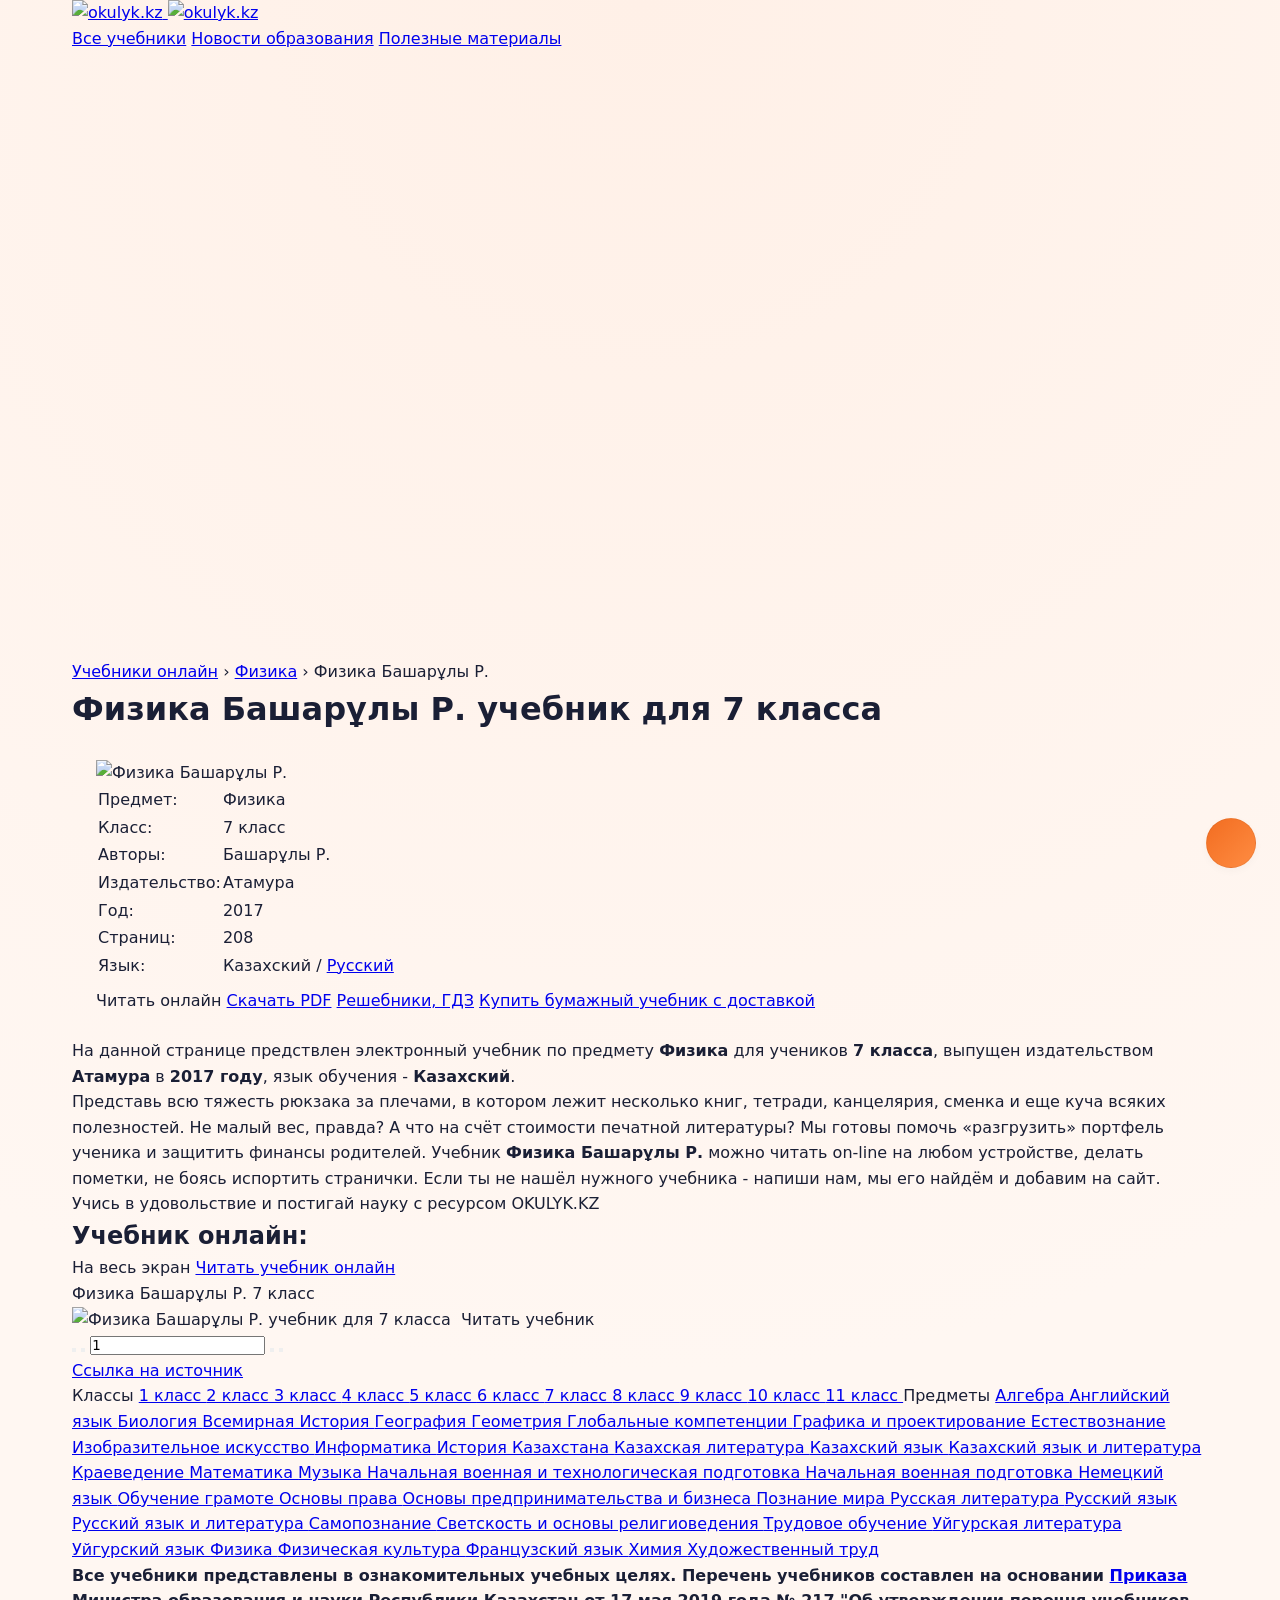
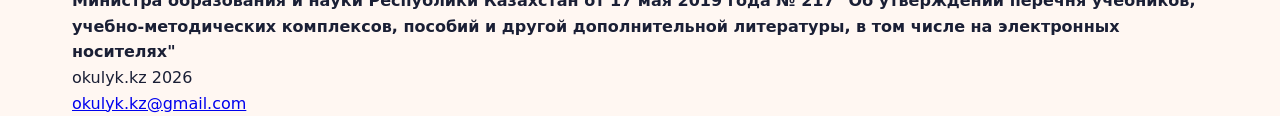
==== commit 59df4de8: "a" ====
--- a/book_page.html
+++ b/book_page.html
@@ -1,143 +1,680 @@
 <!doctype html>
 <html lang="ru">
+
 <head>
-	<meta http-equiv="Content-type" content="text/html; charset=UTF-8">
+  <meta http-equiv="Content-type" content="text/html; charset=UTF-8">
   <meta http-equiv="X-UA-Compatible" content="IE=Edge">
   <meta name="viewport" content="width=device-width, initial-scale=1.0, minimum-scale=1.0, maximum-scale=5.0">
-  <link rel="apple-touch-icon" sizes="180x180" href="https://okulyk.kz/wp-content/themes/okulyk_backup_adsense/favicon/apple-touch-icon.png">
-  <link rel="icon" type="image/png" sizes="32x32" href="https://okulyk.kz/wp-content/themes/okulyk_backup_adsense/favicon/favicon-32x32.png">
-  <link rel="icon" type="image/png" sizes="16x16" href="https://okulyk.kz/wp-content/themes/okulyk_backup_adsense/favicon/favicon-16x16.png">
+  <link rel="apple-touch-icon" sizes="180x180"
+    href="https://okulyk.kz/wp-content/themes/okulyk_backup_adsense/favicon/apple-touch-icon.png">
+  <link rel="icon" type="image/png" sizes="32x32"
+    href="https://okulyk.kz/wp-content/themes/okulyk_backup_adsense/favicon/favicon-32x32.png">
+  <link rel="icon" type="image/png" sizes="16x16"
+    href="https://okulyk.kz/wp-content/themes/okulyk_backup_adsense/favicon/favicon-16x16.png">
   <link rel="manifest" href="https://okulyk.kz/wp-content/themes/okulyk_backup_adsense/favicon/manifest.json">
   <meta name="msapplication-TileColor" content="#da532c">
   <meta name="theme-color" content="#ffffff">
   <title>Физика Башарұлы Р. 7 класс – электронный учебник на OKULYK.KZ OKULYK.KZ</title>
-	<link rel="pingback" href="https://okulyk.kz/xmlrpc.php" />
-  <link href="https://okulyk.kz/wp-content/themes/okulyk_backup_adsense/app.css?v=15" rel="stylesheet" type="text/css" />
+  <link rel="pingback" href="https://okulyk.kz/xmlrpc.php" />
+  <link href="https://okulyk.kz/wp-content/themes/okulyk_backup_adsense/app.css?v=15" rel="stylesheet"
+    type="text/css" />
   <link rel="preconnect" href="https://fonts.googleapis.com">
   <link rel="preconnect" href="https://fonts.gstatic.com" crossorigin>
   <link href="https://fonts.googleapis.com/css2?family=Ubuntu:wght@300;400;500;700&display=swap" rel="stylesheet">
-  <script data-ad-client="ca-pub-7955867262490118" async src="https://pagead2.googlesyndication.com/pagead/js/adsbygoogle.js"></script>
+  <link rel="stylesheet" href="style.css">
+  <script data-ad-client="ca-pub-7955867262490118" async
+    src="https://pagead2.googlesyndication.com/pagead/js/adsbygoogle.js"></script>
   <!-- <script async custom-element="amp-ad" src="https://cdn.ampproject.org/v0/amp-ad-0.1.js"></script> -->
-  <script async src="https://fundingchoicesmessages.google.com/i/pub-7955867262490118?ers=1" nonce="OVLbsG_uTxG0OO1OsCm_Lw"></script><script nonce="OVLbsG_uTxG0OO1OsCm_Lw">(function() {function signalGooglefcPresent() {if (!window.frames['googlefcPresent']) {if (document.body) {const iframe = document.createElement('iframe'); iframe.style = 'width: 0; height: 0; border: none; z-index: -1000; left: -1000px; top: -1000px;'; iframe.style.display = 'none'; iframe.name = 'googlefcPresent'; document.body.appendChild(iframe);} else {setTimeout(signalGooglefcPresent, 0);}}}signalGooglefcPresent();})();</script>
-
-  
-		<!-- All in One SEO 4.7.8 - aioseo.com -->
-	<meta name="robots" content="max-image-preview:large" />
-	<meta name="author" content="admin"/>
-	<link rel="canonical" href="https://okulyk.kz/fizika/248/" />
-	<meta name="generator" content="All in One SEO (AIOSEO) 4.7.8" />
-		<meta property="og:locale" content="ru_RU" />
-		<meta property="og:site_name" content="OKULYK.KZ – электронные учебники Казахстан" />
-		<meta property="og:type" content="article" />
-		<meta property="og:title" content="Физика Башарұлы Р. 7 класс – электронный учебник на OKULYK.KZ" />
-		<meta property="og:url" content="https://okulyk.kz/fizika/248/" />
-		<meta property="article:published_time" content="2024-11-05T18:55:53+00:00" />
-		<meta property="article:modified_time" content="2024-11-05T18:55:55+00:00" />
-		<meta name="twitter:card" content="summary" />
-		<meta name="twitter:title" content="Физика Башарұлы Р. 7 класс – электронный учебник на OKULYK.KZ" />
-		<script type="application/ld+json" class="aioseo-schema">
+  <script async src="https://fundingchoicesmessages.google.com/i/pub-7955867262490118?ers=1"
+    nonce="OVLbsG_uTxG0OO1OsCm_Lw"></script>
+  <script
+    nonce="OVLbsG_uTxG0OO1OsCm_Lw">(function () { function signalGooglefcPresent() { if (!window.frames['googlefcPresent']) { if (document.body) { const iframe = document.createElement('iframe'); iframe.style = 'width: 0; height: 0; border: none; z-index: -1000; left: -1000px; top: -1000px;'; iframe.style.display = 'none'; iframe.name = 'googlefcPresent'; document.body.appendChild(iframe); } else { setTimeout(signalGooglefcPresent, 0); } } } signalGooglefcPresent(); })();</script>
+
+
+  <!-- All in One SEO 4.7.8 - aioseo.com -->
+  <meta name="robots" content="max-image-preview:large" />
+  <meta name="author" content="admin" />
+  <link rel="canonical" href="https://okulyk.kz/fizika/248/" />
+  <meta name="generator" content="All in One SEO (AIOSEO) 4.7.8" />
+  <meta property="og:locale" content="ru_RU" />
+  <meta property="og:site_name" content="OKULYK.KZ – электронные учебники Казахстан" />
+  <meta property="og:type" content="article" />
+  <meta property="og:title" content="Физика Башарұлы Р. 7 класс – электронный учебник на OKULYK.KZ" />
+  <meta property="og:url" content="https://okulyk.kz/fizika/248/" />
+  <meta property="article:published_time" content="2024-11-05T18:55:53+00:00" />
+  <meta property="article:modified_time" content="2024-11-05T18:55:55+00:00" />
+  <meta name="twitter:card" content="summary" />
+  <meta name="twitter:title" content="Физика Башарұлы Р. 7 класс – электронный учебник на OKULYK.KZ" />
+  <script type="application/ld+json" class="aioseo-schema">
 			{"@context":"https:\/\/schema.org","@graph":[{"@type":"BlogPosting","@id":"https:\/\/okulyk.kz\/fizika\/248\/#blogposting","name":"\u0424\u0438\u0437\u0438\u043a\u0430 \u0411\u0430\u0448\u0430\u0440\u04b1\u043b\u044b \u0420. 7 \u043a\u043b\u0430\u0441\u0441 \u2013 \u044d\u043b\u0435\u043a\u0442\u0440\u043e\u043d\u043d\u044b\u0439 \u0443\u0447\u0435\u0431\u043d\u0438\u043a \u043d\u0430 OKULYK.KZ","headline":"\u0424\u0438\u0437\u0438\u043a\u0430 \u0411\u0430\u0448\u0430\u0440\u04b1\u043b\u044b \u0420.","author":{"@id":"https:\/\/okulyk.kz\/author\/admin\/#author"},"publisher":{"@id":"https:\/\/okulyk.kz\/#organization"},"datePublished":"2024-11-05T21:55:53+03:00","dateModified":"2024-11-05T21:55:55+03:00","inLanguage":"ru-RU","mainEntityOfPage":{"@id":"https:\/\/okulyk.kz\/fizika\/248\/#webpage"},"isPartOf":{"@id":"https:\/\/okulyk.kz\/fizika\/248\/#webpage"},"articleSection":"\u0424\u0438\u0437\u0438\u043a\u0430"},{"@type":"BreadcrumbList","@id":"https:\/\/okulyk.kz\/fizika\/248\/#breadcrumblist","itemListElement":[{"@type":"ListItem","@id":"https:\/\/okulyk.kz\/#listItem","position":1,"name":"\u0413\u043b\u0430\u0432\u043d\u0430\u044f \u0441\u0442\u0440\u0430\u043d\u0438\u0446\u0430","item":"https:\/\/okulyk.kz\/","nextItem":{"@type":"ListItem","@id":"https:\/\/okulyk.kz\/category\/fizika\/#listItem","name":"\u0424\u0438\u0437\u0438\u043a\u0430"}},{"@type":"ListItem","@id":"https:\/\/okulyk.kz\/category\/fizika\/#listItem","position":2,"name":"\u0424\u0438\u0437\u0438\u043a\u0430","item":"https:\/\/okulyk.kz\/category\/fizika\/","nextItem":{"@type":"ListItem","@id":"https:\/\/okulyk.kz\/fizika\/248\/#listItem","name":"\u0424\u0438\u0437\u0438\u043a\u0430 \u0411\u0430\u0448\u0430\u0440\u04b1\u043b\u044b \u0420."},"previousItem":{"@type":"ListItem","@id":"https:\/\/okulyk.kz\/#listItem","name":"\u0413\u043b\u0430\u0432\u043d\u0430\u044f \u0441\u0442\u0440\u0430\u043d\u0438\u0446\u0430"}},{"@type":"ListItem","@id":"https:\/\/okulyk.kz\/fizika\/248\/#listItem","position":3,"name":"\u0424\u0438\u0437\u0438\u043a\u0430 \u0411\u0430\u0448\u0430\u0440\u04b1\u043b\u044b \u0420.","previousItem":{"@type":"ListItem","@id":"https:\/\/okulyk.kz\/category\/fizika\/#listItem","name":"\u0424\u0438\u0437\u0438\u043a\u0430"}}]},{"@type":"Organization","@id":"https:\/\/okulyk.kz\/#organization","name":"OKULYK.KZ","description":"\u044d\u043b\u0435\u043a\u0442\u0440\u043e\u043d\u043d\u044b\u0435 \u0443\u0447\u0435\u0431\u043d\u0438\u043a\u0438 \u041a\u0430\u0437\u0430\u0445\u0441\u0442\u0430\u043d","url":"https:\/\/okulyk.kz\/"},{"@type":"Person","@id":"https:\/\/okulyk.kz\/author\/admin\/#author","url":"https:\/\/okulyk.kz\/author\/admin\/","name":"admin","image":{"@type":"ImageObject","@id":"https:\/\/okulyk.kz\/fizika\/248\/#authorImage","url":"https:\/\/secure.gravatar.com\/avatar\/903e77731c8998408675c3cea475af8156869deb50d2040b293582b1943191de?s=96&d=mm&r=g","width":96,"height":96,"caption":"admin"}},{"@type":"WebPage","@id":"https:\/\/okulyk.kz\/fizika\/248\/#webpage","url":"https:\/\/okulyk.kz\/fizika\/248\/","name":"\u0424\u0438\u0437\u0438\u043a\u0430 \u0411\u0430\u0448\u0430\u0440\u04b1\u043b\u044b \u0420. 7 \u043a\u043b\u0430\u0441\u0441 \u2013 \u044d\u043b\u0435\u043a\u0442\u0440\u043e\u043d\u043d\u044b\u0439 \u0443\u0447\u0435\u0431\u043d\u0438\u043a \u043d\u0430 OKULYK.KZ","inLanguage":"ru-RU","isPartOf":{"@id":"https:\/\/okulyk.kz\/#website"},"breadcrumb":{"@id":"https:\/\/okulyk.kz\/fizika\/248\/#breadcrumblist"},"author":{"@id":"https:\/\/okulyk.kz\/author\/admin\/#author"},"creator":{"@id":"https:\/\/okulyk.kz\/author\/admin\/#author"},"datePublished":"2024-11-05T21:55:53+03:00","dateModified":"2024-11-05T21:55:55+03:00"},{"@type":"WebSite","@id":"https:\/\/okulyk.kz\/#website","url":"https:\/\/okulyk.kz\/","name":"OKULYK.KZ","description":"\u044d\u043b\u0435\u043a\u0442\u0440\u043e\u043d\u043d\u044b\u0435 \u0443\u0447\u0435\u0431\u043d\u0438\u043a\u0438 \u041a\u0430\u0437\u0430\u0445\u0441\u0442\u0430\u043d","inLanguage":"ru-RU","publisher":{"@id":"https:\/\/okulyk.kz\/#organization"}}]}
 		</script>
-		<!-- All in One SEO -->
-
-<link rel="alternate" title="oEmbed (JSON)" type="application/json+oembed" href="https://okulyk.kz/wp-json/oembed/1.0/embed?url=https%3A%2F%2Fokulyk.kz%2Ffizika%2F248%2F" />
-<link rel="alternate" title="oEmbed (XML)" type="text/xml+oembed" href="https://okulyk.kz/wp-json/oembed/1.0/embed?url=https%3A%2F%2Fokulyk.kz%2Ffizika%2F248%2F&#038;format=xml" />
-<style id='wp-img-auto-sizes-contain-inline-css' type='text/css'>
-img:is([sizes=auto i],[sizes^="auto," i]){contain-intrinsic-size:3000px 1500px}
-/*# sourceURL=wp-img-auto-sizes-contain-inline-css */
-</style>
-<style id='wp-block-library-inline-css' type='text/css'>
-:root{--wp-block-synced-color:#7a00df;--wp-block-synced-color--rgb:122,0,223;--wp-bound-block-color:var(--wp-block-synced-color);--wp-editor-canvas-background:#ddd;--wp-admin-theme-color:#007cba;--wp-admin-theme-color--rgb:0,124,186;--wp-admin-theme-color-darker-10:#006ba1;--wp-admin-theme-color-darker-10--rgb:0,107,160.5;--wp-admin-theme-color-darker-20:#005a87;--wp-admin-theme-color-darker-20--rgb:0,90,135;--wp-admin-border-width-focus:2px}@media (min-resolution:192dpi){:root{--wp-admin-border-width-focus:1.5px}}.wp-element-button{cursor:pointer}:root .has-very-light-gray-background-color{background-color:#eee}:root .has-very-dark-gray-background-color{background-color:#313131}:root .has-very-light-gray-color{color:#eee}:root .has-very-dark-gray-color{color:#313131}:root .has-vivid-green-cyan-to-vivid-cyan-blue-gradient-background{background:linear-gradient(135deg,#00d084,#0693e3)}:root .has-purple-crush-gradient-background{background:linear-gradient(135deg,#34e2e4,#4721fb 50%,#ab1dfe)}:root .has-hazy-dawn-gradient-background{background:linear-gradient(135deg,#faaca8,#dad0ec)}:root .has-subdued-olive-gradient-background{background:linear-gradient(135deg,#fafae1,#67a671)}:root .has-atomic-cream-gradient-background{background:linear-gradient(135deg,#fdd79a,#004a59)}:root .has-nightshade-gradient-background{background:linear-gradient(135deg,#330968,#31cdcf)}:root .has-midnight-gradient-background{background:linear-gradient(135deg,#020381,#2874fc)}:root{--wp--preset--font-size--normal:16px;--wp--preset--font-size--huge:42px}.has-regular-font-size{font-size:1em}.has-larger-font-size{font-size:2.625em}.has-normal-font-size{font-size:var(--wp--preset--font-size--normal)}.has-huge-font-size{font-size:var(--wp--preset--font-size--huge)}.has-text-align-center{text-align:center}.has-text-align-left{text-align:left}.has-text-align-right{text-align:right}.has-fit-text{white-space:nowrap!important}#end-resizable-editor-section{display:none}.aligncenter{clear:both}.items-justified-left{justify-content:flex-start}.items-justified-center{justify-content:center}.items-justified-right{justify-content:flex-end}.items-justified-space-between{justify-content:space-between}.screen-reader-text{border:0;clip-path:inset(50%);height:1px;margin:-1px;overflow:hidden;padding:0;position:absolute;width:1px;word-wrap:normal!important}.screen-reader-text:focus{background-color:#ddd;clip-path:none;color:#444;display:block;font-size:1em;height:auto;left:5px;line-height:normal;padding:15px 23px 14px;text-decoration:none;top:5px;width:auto;z-index:100000}html :where(.has-border-color){border-style:solid}html :where([style*=border-top-color]){border-top-style:solid}html :where([style*=border-right-color]){border-right-style:solid}html :where([style*=border-bottom-color]){border-bottom-style:solid}html :where([style*=border-left-color]){border-left-style:solid}html :where([style*=border-width]){border-style:solid}html :where([style*=border-top-width]){border-top-style:solid}html :where([style*=border-right-width]){border-right-style:solid}html :where([style*=border-bottom-width]){border-bottom-style:solid}html :where([style*=border-left-width]){border-left-style:solid}html :where(img[class*=wp-image-]){height:auto;max-width:100%}:where(figure){margin:0 0 1em}html :where(.is-position-sticky){--wp-admin--admin-bar--position-offset:var(--wp-admin--admin-bar--height,0px)}@media screen and (max-width:600px){html :where(.is-position-sticky){--wp-admin--admin-bar--position-offset:0px}}
-
-/*# sourceURL=wp-block-library-inline-css */
-</style>
-<style id='classic-theme-styles-inline-css' type='text/css'>
-/*! This file is auto-generated */
-.wp-block-button__link{color:#fff;background-color:#32373c;border-radius:9999px;box-shadow:none;text-decoration:none;padding:calc(.667em + 2px) calc(1.333em + 2px);font-size:1.125em}.wp-block-file__button{background:#32373c;color:#fff;text-decoration:none}
-/*# sourceURL=/wp-includes/css/classic-themes.min.css */
-</style>
-<style id='global-styles-inline-css' type='text/css'>
-:root{--wp--preset--aspect-ratio--square: 1;--wp--preset--aspect-ratio--4-3: 4/3;--wp--preset--aspect-ratio--3-4: 3/4;--wp--preset--aspect-ratio--3-2: 3/2;--wp--preset--aspect-ratio--2-3: 2/3;--wp--preset--aspect-ratio--16-9: 16/9;--wp--preset--aspect-ratio--9-16: 9/16;--wp--preset--color--black: #000000;--wp--preset--color--cyan-bluish-gray: #abb8c3;--wp--preset--color--white: #ffffff;--wp--preset--color--pale-pink: #f78da7;--wp--preset--color--vivid-red: #cf2e2e;--wp--preset--color--luminous-vivid-orange: #ff6900;--wp--preset--color--luminous-vivid-amber: #fcb900;--wp--preset--color--light-green-cyan: #7bdcb5;--wp--preset--color--vivid-green-cyan: #00d084;--wp--preset--color--pale-cyan-blue: #8ed1fc;--wp--preset--color--vivid-cyan-blue: #0693e3;--wp--preset--color--vivid-purple: #9b51e0;--wp--preset--gradient--vivid-cyan-blue-to-vivid-purple: linear-gradient(135deg,rgb(6,147,227) 0%,rgb(155,81,224) 100%);--wp--preset--gradient--light-green-cyan-to-vivid-green-cyan: linear-gradient(135deg,rgb(122,220,180) 0%,rgb(0,208,130) 100%);--wp--preset--gradient--luminous-vivid-amber-to-luminous-vivid-orange: linear-gradient(135deg,rgb(252,185,0) 0%,rgb(255,105,0) 100%);--wp--preset--gradient--luminous-vivid-orange-to-vivid-red: linear-gradient(135deg,rgb(255,105,0) 0%,rgb(207,46,46) 100%);--wp--preset--gradient--very-light-gray-to-cyan-bluish-gray: linear-gradient(135deg,rgb(238,238,238) 0%,rgb(169,184,195) 100%);--wp--preset--gradient--cool-to-warm-spectrum: linear-gradient(135deg,rgb(74,234,220) 0%,rgb(151,120,209) 20%,rgb(207,42,186) 40%,rgb(238,44,130) 60%,rgb(251,105,98) 80%,rgb(254,248,76) 100%);--wp--preset--gradient--blush-light-purple: linear-gradient(135deg,rgb(255,206,236) 0%,rgb(152,150,240) 100%);--wp--preset--gradient--blush-bordeaux: linear-gradient(135deg,rgb(254,205,165) 0%,rgb(254,45,45) 50%,rgb(107,0,62) 100%);--wp--preset--gradient--luminous-dusk: linear-gradient(135deg,rgb(255,203,112) 0%,rgb(199,81,192) 50%,rgb(65,88,208) 100%);--wp--preset--gradient--pale-ocean: linear-gradient(135deg,rgb(255,245,203) 0%,rgb(182,227,212) 50%,rgb(51,167,181) 100%);--wp--preset--gradient--electric-grass: linear-gradient(135deg,rgb(202,248,128) 0%,rgb(113,206,126) 100%);--wp--preset--gradient--midnight: linear-gradient(135deg,rgb(2,3,129) 0%,rgb(40,116,252) 100%);--wp--preset--font-size--small: 13px;--wp--preset--font-size--medium: 20px;--wp--preset--font-size--large: 36px;--wp--preset--font-size--x-large: 42px;--wp--preset--spacing--20: 0.44rem;--wp--preset--spacing--30: 0.67rem;--wp--preset--spacing--40: 1rem;--wp--preset--spacing--50: 1.5rem;--wp--preset--spacing--60: 2.25rem;--wp--preset--spacing--70: 3.38rem;--wp--preset--spacing--80: 5.06rem;--wp--preset--shadow--natural: 6px 6px 9px rgba(0, 0, 0, 0.2);--wp--preset--shadow--deep: 12px 12px 50px rgba(0, 0, 0, 0.4);--wp--preset--shadow--sharp: 6px 6px 0px rgba(0, 0, 0, 0.2);--wp--preset--shadow--outlined: 6px 6px 0px -3px rgb(255, 255, 255), 6px 6px rgb(0, 0, 0);--wp--preset--shadow--crisp: 6px 6px 0px rgb(0, 0, 0);}:where(.is-layout-flex){gap: 0.5em;}:where(.is-layout-grid){gap: 0.5em;}body .is-layout-flex{display: flex;}.is-layout-flex{flex-wrap: wrap;align-items: center;}.is-layout-flex > :is(*, div){margin: 0;}body .is-layout-grid{display: grid;}.is-layout-grid > :is(*, div){margin: 0;}:where(.wp-block-columns.is-layout-flex){gap: 2em;}:where(.wp-block-columns.is-layout-grid){gap: 2em;}:where(.wp-block-post-template.is-layout-flex){gap: 1.25em;}:where(.wp-block-post-template.is-layout-grid){gap: 1.25em;}.has-black-color{color: var(--wp--preset--color--black) !important;}.has-cyan-bluish-gray-color{color: var(--wp--preset--color--cyan-bluish-gray) !important;}.has-white-color{color: var(--wp--preset--color--white) !important;}.has-pale-pink-color{color: var(--wp--preset--color--pale-pink) !important;}.has-vivid-red-color{color: var(--wp--preset--color--vivid-red) !important;}.has-luminous-vivid-orange-color{color: var(--wp--preset--color--luminous-vivid-orange) !important;}.has-luminous-vivid-amber-color{color: var(--wp--preset--color--luminous-vivid-amber) !important;}.has-light-green-cyan-color{color: var(--wp--preset--color--light-green-cyan) !important;}.has-vivid-green-cyan-color{color: var(--wp--preset--color--vivid-green-cyan) !important;}.has-pale-cyan-blue-color{color: var(--wp--preset--color--pale-cyan-blue) !important;}.has-vivid-cyan-blue-color{color: var(--wp--preset--color--vivid-cyan-blue) !important;}.has-vivid-purple-color{color: var(--wp--preset--color--vivid-purple) !important;}.has-black-background-color{background-color: var(--wp--preset--color--black) !important;}.has-cyan-bluish-gray-background-color{background-color: var(--wp--preset--color--cyan-bluish-gray) !important;}.has-white-background-color{background-color: var(--wp--preset--color--white) !important;}.has-pale-pink-background-color{background-color: var(--wp--preset--color--pale-pink) !important;}.has-vivid-red-background-color{background-color: var(--wp--preset--color--vivid-red) !important;}.has-luminous-vivid-orange-background-color{background-color: var(--wp--preset--color--luminous-vivid-orange) !important;}.has-luminous-vivid-amber-background-color{background-color: var(--wp--preset--color--luminous-vivid-amber) !important;}.has-light-green-cyan-background-color{background-color: var(--wp--preset--color--light-green-cyan) !important;}.has-vivid-green-cyan-background-color{background-color: var(--wp--preset--color--vivid-green-cyan) !important;}.has-pale-cyan-blue-background-color{background-color: var(--wp--preset--color--pale-cyan-blue) !important;}.has-vivid-cyan-blue-background-color{background-color: var(--wp--preset--color--vivid-cyan-blue) !important;}.has-vivid-purple-background-color{background-color: var(--wp--preset--color--vivid-purple) !important;}.has-black-border-color{border-color: var(--wp--preset--color--black) !important;}.has-cyan-bluish-gray-border-color{border-color: var(--wp--preset--color--cyan-bluish-gray) !important;}.has-white-border-color{border-color: var(--wp--preset--color--white) !important;}.has-pale-pink-border-color{border-color: var(--wp--preset--color--pale-pink) !important;}.has-vivid-red-border-color{border-color: var(--wp--preset--color--vivid-red) !important;}.has-luminous-vivid-orange-border-color{border-color: var(--wp--preset--color--luminous-vivid-orange) !important;}.has-luminous-vivid-amber-border-color{border-color: var(--wp--preset--color--luminous-vivid-amber) !important;}.has-light-green-cyan-border-color{border-color: var(--wp--preset--color--light-green-cyan) !important;}.has-vivid-green-cyan-border-color{border-color: var(--wp--preset--color--vivid-green-cyan) !important;}.has-pale-cyan-blue-border-color{border-color: var(--wp--preset--color--pale-cyan-blue) !important;}.has-vivid-cyan-blue-border-color{border-color: var(--wp--preset--color--vivid-cyan-blue) !important;}.has-vivid-purple-border-color{border-color: var(--wp--preset--color--vivid-purple) !important;}.has-vivid-cyan-blue-to-vivid-purple-gradient-background{background: var(--wp--preset--gradient--vivid-cyan-blue-to-vivid-purple) !important;}.has-light-green-cyan-to-vivid-green-cyan-gradient-background{background: var(--wp--preset--gradient--light-green-cyan-to-vivid-green-cyan) !important;}.has-luminous-vivid-amber-to-luminous-vivid-orange-gradient-background{background: var(--wp--preset--gradient--luminous-vivid-amber-to-luminous-vivid-orange) !important;}.has-luminous-vivid-orange-to-vivid-red-gradient-background{background: var(--wp--preset--gradient--luminous-vivid-orange-to-vivid-red) !important;}.has-very-light-gray-to-cyan-bluish-gray-gradient-background{background: var(--wp--preset--gradient--very-light-gray-to-cyan-bluish-gray) !important;}.has-cool-to-warm-spectrum-gradient-background{background: var(--wp--preset--gradient--cool-to-warm-spectrum) !important;}.has-blush-light-purple-gradient-background{background: var(--wp--preset--gradient--blush-light-purple) !important;}.has-blush-bordeaux-gradient-background{background: var(--wp--preset--gradient--blush-bordeaux) !important;}.has-luminous-dusk-gradient-background{background: var(--wp--preset--gradient--luminous-dusk) !important;}.has-pale-ocean-gradient-background{background: var(--wp--preset--gradient--pale-ocean) !important;}.has-electric-grass-gradient-background{background: var(--wp--preset--gradient--electric-grass) !important;}.has-midnight-gradient-background{background: var(--wp--preset--gradient--midnight) !important;}.has-small-font-size{font-size: var(--wp--preset--font-size--small) !important;}.has-medium-font-size{font-size: var(--wp--preset--font-size--medium) !important;}.has-large-font-size{font-size: var(--wp--preset--font-size--large) !important;}.has-x-large-font-size{font-size: var(--wp--preset--font-size--x-large) !important;}
-/*# sourceURL=global-styles-inline-css */
-</style>
-
-<link rel="https://api.w.org/" href="https://okulyk.kz/wp-json/" /><link rel="alternate" title="JSON" type="application/json" href="https://okulyk.kz/wp-json/wp/v2/posts/11785" /><link rel='shortlink' href='https://okulyk.kz/?p=11785' />
-
-<meta name="description" content="Физика 7 класс Башарұлы Р., Атамура 2017 год,  электронный учебник читать on-line или скачать в формате PDF и EPUB">
-
-  <script>window.yaContextCb=window.yaContextCb||[]</script>
+  <!-- All in One SEO -->
+
+  <link rel="alternate" title="oEmbed (JSON)" type="application/json+oembed"
+    href="https://okulyk.kz/wp-json/oembed/1.0/embed?url=https%3A%2F%2Fokulyk.kz%2Ffizika%2F248%2F" />
+  <link rel="alternate" title="oEmbed (XML)" type="text/xml+oembed"
+    href="https://okulyk.kz/wp-json/oembed/1.0/embed?url=https%3A%2F%2Fokulyk.kz%2Ffizika%2F248%2F&#038;format=xml" />
+  <style id='wp-img-auto-sizes-contain-inline-css' type='text/css'>
+    img:is([sizes=auto i], [sizes^="auto," i]) {
+      contain-intrinsic-size: 3000px 1500px
+    }
+
+    /*# sourceURL=wp-img-auto-sizes-contain-inline-css */
+  </style>
+  <style id='wp-block-library-inline-css' type='text/css'>
+    :root {
+      --wp-block-synced-color: #7a00df;
+      --wp-block-synced-color--rgb: 122, 0, 223;
+      --wp-bound-block-color: var(--wp-block-synced-color);
+      --wp-editor-canvas-background: #ddd;
+      --wp-admin-theme-color: #007cba;
+      --wp-admin-theme-color--rgb: 0, 124, 186;
+      --wp-admin-theme-color-darker-10: #006ba1;
+      --wp-admin-theme-color-darker-10--rgb: 0, 107, 160.5;
+      --wp-admin-theme-color-darker-20: #005a87;
+      --wp-admin-theme-color-darker-20--rgb: 0, 90, 135;
+      --wp-admin-border-width-focus: 2px
+    }
+
+    @media (min-resolution:192dpi) {
+      :root {
+        --wp-admin-border-width-focus: 1.5px
+      }
+    }
+
+    .wp-element-button {
+      cursor: pointer
+    }
+
+    :root .has-very-light-gray-background-color {
+      background-color: #eee
+    }
+
+    :root .has-very-dark-gray-background-color {
+      background-color: #313131
+    }
+
+    :root .has-very-light-gray-color {
+      color: #eee
+    }
+
+    :root .has-very-dark-gray-color {
+      color: #313131
+    }
+
+    :root .has-vivid-green-cyan-to-vivid-cyan-blue-gradient-background {
+      background: linear-gradient(135deg, #00d084, #0693e3)
+    }
+
+    :root .has-purple-crush-gradient-background {
+      background: linear-gradient(135deg, #34e2e4, #4721fb 50%, #ab1dfe)
+    }
+
+    :root .has-hazy-dawn-gradient-background {
+      background: linear-gradient(135deg, #faaca8, #dad0ec)
+    }
+
+    :root .has-subdued-olive-gradient-background {
+      background: linear-gradient(135deg, #fafae1, #67a671)
+    }
+
+    :root .has-atomic-cream-gradient-background {
+      background: linear-gradient(135deg, #fdd79a, #004a59)
+    }
+
+    :root .has-nightshade-gradient-background {
+      background: linear-gradient(135deg, #330968, #31cdcf)
+    }
+
+    :root .has-midnight-gradient-background {
+      background: linear-gradient(135deg, #020381, #2874fc)
+    }
+
+    :root {
+      --wp--preset--font-size--normal: 16px;
+      --wp--preset--font-size--huge: 42px
+    }
+
+    .has-regular-font-size {
+      font-size: 1em
+    }
+
+    .has-larger-font-size {
+      font-size: 2.625em
+    }
+
+    .has-normal-font-size {
+      font-size: var(--wp--preset--font-size--normal)
+    }
+
+    .has-huge-font-size {
+      font-size: var(--wp--preset--font-size--huge)
+    }
+
+    .has-text-align-center {
+      text-align: center
+    }
+
+    .has-text-align-left {
+      text-align: left
+    }
+
+    .has-text-align-right {
+      text-align: right
+    }
+
+    .has-fit-text {
+      white-space: nowrap !important
+    }
+
+    #end-resizable-editor-section {
+      display: none
+    }
+
+    .aligncenter {
+      clear: both
+    }
+
+    .items-justified-left {
+      justify-content: flex-start
+    }
+
+    .items-justified-center {
+      justify-content: center
+    }
+
+    .items-justified-right {
+      justify-content: flex-end
+    }
+
+    .items-justified-space-between {
+      justify-content: space-between
+    }
+
+    .screen-reader-text {
+      border: 0;
+      clip-path: inset(50%);
+      height: 1px;
+      margin: -1px;
+      overflow: hidden;
+      padding: 0;
+      position: absolute;
+      width: 1px;
+      word-wrap: normal !important
+    }
+
+    .screen-reader-text:focus {
+      background-color: #ddd;
+      clip-path: none;
+      color: #444;
+      display: block;
+      font-size: 1em;
+      height: auto;
+      left: 5px;
+      line-height: normal;
+      padding: 15px 23px 14px;
+      text-decoration: none;
+      top: 5px;
+      width: auto;
+      z-index: 100000
+    }
+
+    html :where(.has-border-color) {
+      border-style: solid
+    }
+
+    html :where([style*=border-top-color]) {
+      border-top-style: solid
+    }
+
+    html :where([style*=border-right-color]) {
+      border-right-style: solid
+    }
+
+    html :where([style*=border-bottom-color]) {
+      border-bottom-style: solid
+    }
+
+    html :where([style*=border-left-color]) {
+      border-left-style: solid
+    }
+
+    html :where([style*=border-width]) {
+      border-style: solid
+    }
+
+    html :where([style*=border-top-width]) {
+      border-top-style: solid
+    }
+
+    html :where([style*=border-right-width]) {
+      border-right-style: solid
+    }
+
+    html :where([style*=border-bottom-width]) {
+      border-bottom-style: solid
+    }
+
+    html :where([style*=border-left-width]) {
+      border-left-style: solid
+    }
+
+    html :where(img[class*=wp-image-]) {
+      height: auto;
+      max-width: 100%
+    }
+
+    :where(figure) {
+      margin: 0 0 1em
+    }
+
+    html :where(.is-position-sticky) {
+      --wp-admin--admin-bar--position-offset: var(--wp-admin--admin-bar--height, 0px)
+    }
+
+    @media screen and (max-width:600px) {
+      html :where(.is-position-sticky) {
+        --wp-admin--admin-bar--position-offset: 0px
+      }
+    }
+
+    /*# sourceURL=wp-block-library-inline-css */
+  </style>
+  <style id='classic-theme-styles-inline-css' type='text/css'>
+    /*! This file is auto-generated */
+    .wp-block-button__link {
+      color: #fff;
+      background-color: #32373c;
+      border-radius: 9999px;
+      box-shadow: none;
+      text-decoration: none;
+      padding: calc(.667em + 2px) calc(1.333em + 2px);
+      font-size: 1.125em
+    }
+
+    .wp-block-file__button {
+      background: #32373c;
+      color: #fff;
+      text-decoration: none
+    }
+
+    /*# sourceURL=/wp-includes/css/classic-themes.min.css */
+  </style>
+  <style id='global-styles-inline-css' type='text/css'>
+    :root {
+      --wp--preset--aspect-ratio--square: 1;
+      --wp--preset--aspect-ratio--4-3: 4/3;
+      --wp--preset--aspect-ratio--3-4: 3/4;
+      --wp--preset--aspect-ratio--3-2: 3/2;
+      --wp--preset--aspect-ratio--2-3: 2/3;
+      --wp--preset--aspect-ratio--16-9: 16/9;
+      --wp--preset--aspect-ratio--9-16: 9/16;
+      --wp--preset--color--black: #000000;
+      --wp--preset--color--cyan-bluish-gray: #abb8c3;
+      --wp--preset--color--white: #ffffff;
+      --wp--preset--color--pale-pink: #f78da7;
+      --wp--preset--color--vivid-red: #cf2e2e;
+      --wp--preset--color--luminous-vivid-orange: #ff6900;
+      --wp--preset--color--luminous-vivid-amber: #fcb900;
+      --wp--preset--color--light-green-cyan: #7bdcb5;
+      --wp--preset--color--vivid-green-cyan: #00d084;
+      --wp--preset--color--pale-cyan-blue: #8ed1fc;
+      --wp--preset--color--vivid-cyan-blue: #0693e3;
+      --wp--preset--color--vivid-purple: #9b51e0;
+      --wp--preset--gradient--vivid-cyan-blue-to-vivid-purple: linear-gradient(135deg, rgb(6, 147, 227) 0%, rgb(155, 81, 224) 100%);
+      --wp--preset--gradient--light-green-cyan-to-vivid-green-cyan: linear-gradient(135deg, rgb(122, 220, 180) 0%, rgb(0, 208, 130) 100%);
+      --wp--preset--gradient--luminous-vivid-amber-to-luminous-vivid-orange: linear-gradient(135deg, rgb(252, 185, 0) 0%, rgb(255, 105, 0) 100%);
+      --wp--preset--gradient--luminous-vivid-orange-to-vivid-red: linear-gradient(135deg, rgb(255, 105, 0) 0%, rgb(207, 46, 46) 100%);
+      --wp--preset--gradient--very-light-gray-to-cyan-bluish-gray: linear-gradient(135deg, rgb(238, 238, 238) 0%, rgb(169, 184, 195) 100%);
+      --wp--preset--gradient--cool-to-warm-spectrum: linear-gradient(135deg, rgb(74, 234, 220) 0%, rgb(151, 120, 209) 20%, rgb(207, 42, 186) 40%, rgb(238, 44, 130) 60%, rgb(251, 105, 98) 80%, rgb(254, 248, 76) 100%);
+      --wp--preset--gradient--blush-light-purple: linear-gradient(135deg, rgb(255, 206, 236) 0%, rgb(152, 150, 240) 100%);
+      --wp--preset--gradient--blush-bordeaux: linear-gradient(135deg, rgb(254, 205, 165) 0%, rgb(254, 45, 45) 50%, rgb(107, 0, 62) 100%);
+      --wp--preset--gradient--luminous-dusk: linear-gradient(135deg, rgb(255, 203, 112) 0%, rgb(199, 81, 192) 50%, rgb(65, 88, 208) 100%);
+      --wp--preset--gradient--pale-ocean: linear-gradient(135deg, rgb(255, 245, 203) 0%, rgb(182, 227, 212) 50%, rgb(51, 167, 181) 100%);
+      --wp--preset--gradient--electric-grass: linear-gradient(135deg, rgb(202, 248, 128) 0%, rgb(113, 206, 126) 100%);
+      --wp--preset--gradient--midnight: linear-gradient(135deg, rgb(2, 3, 129) 0%, rgb(40, 116, 252) 100%);
+      --wp--preset--font-size--small: 13px;
+      --wp--preset--font-size--medium: 20px;
+      --wp--preset--font-size--large: 36px;
+      --wp--preset--font-size--x-large: 42px;
+      --wp--preset--spacing--20: 0.44rem;
+      --wp--preset--spacing--30: 0.67rem;
+      --wp--preset--spacing--40: 1rem;
+      --wp--preset--spacing--50: 1.5rem;
+      --wp--preset--spacing--60: 2.25rem;
+      --wp--preset--spacing--70: 3.38rem;
+      --wp--preset--spacing--80: 5.06rem;
+      --wp--preset--shadow--natural: 6px 6px 9px rgba(0, 0, 0, 0.2);
+      --wp--preset--shadow--deep: 12px 12px 50px rgba(0, 0, 0, 0.4);
+      --wp--preset--shadow--sharp: 6px 6px 0px rgba(0, 0, 0, 0.2);
+      --wp--preset--shadow--outlined: 6px 6px 0px -3px rgb(255, 255, 255), 6px 6px rgb(0, 0, 0);
+      --wp--preset--shadow--crisp: 6px 6px 0px rgb(0, 0, 0);
+    }
+
+    :where(.is-layout-flex) {
+      gap: 0.5em;
+    }
+
+    :where(.is-layout-grid) {
+      gap: 0.5em;
+    }
+
+    body .is-layout-flex {
+      display: flex;
+    }
+
+    .is-layout-flex {
+      flex-wrap: wrap;
+      align-items: center;
+    }
+
+    .is-layout-flex> :is(*, div) {
+      margin: 0;
+    }
+
+    body .is-layout-grid {
+      display: grid;
+    }
+
+    .is-layout-grid> :is(*, div) {
+      margin: 0;
+    }
+
+    :where(.wp-block-columns.is-layout-flex) {
+      gap: 2em;
+    }
+
+    :where(.wp-block-columns.is-layout-grid) {
+      gap: 2em;
+    }
+
+    :where(.wp-block-post-template.is-layout-flex) {
+      gap: 1.25em;
+    }
+
+    :where(.wp-block-post-template.is-layout-grid) {
+      gap: 1.25em;
+    }
+
+    .has-black-color {
+      color: var(--wp--preset--color--black) !important;
+    }
+
+    .has-cyan-bluish-gray-color {
+      color: var(--wp--preset--color--cyan-bluish-gray) !important;
+    }
+
+    .has-white-color {
+      color: var(--wp--preset--color--white) !important;
+    }
+
+    .has-pale-pink-color {
+      color: var(--wp--preset--color--pale-pink) !important;
+    }
+
+    .has-vivid-red-color {
+      color: var(--wp--preset--color--vivid-red) !important;
+    }
+
+    .has-luminous-vivid-orange-color {
+      color: var(--wp--preset--color--luminous-vivid-orange) !important;
+    }
+
+    .has-luminous-vivid-amber-color {
+      color: var(--wp--preset--color--luminous-vivid-amber) !important;
+    }
+
+    .has-light-green-cyan-color {
+      color: var(--wp--preset--color--light-green-cyan) !important;
+    }
+
+    .has-vivid-green-cyan-color {
+      color: var(--wp--preset--color--vivid-green-cyan) !important;
+    }
+
+    .has-pale-cyan-blue-color {
+      color: var(--wp--preset--color--pale-cyan-blue) !important;
+    }
+
+    .has-vivid-cyan-blue-color {
+      color: var(--wp--preset--color--vivid-cyan-blue) !important;
+    }
+
+    .has-vivid-purple-color {
+      color: var(--wp--preset--color--vivid-purple) !important;
+    }
+
+    .has-black-background-color {
+      background-color: var(--wp--preset--color--black) !important;
+    }
+
+    .has-cyan-bluish-gray-background-color {
+      background-color: var(--wp--preset--color--cyan-bluish-gray) !important;
+    }
+
+    .has-white-background-color {
+      background-color: var(--wp--preset--color--white) !important;
+    }
+
+    .has-pale-pink-background-color {
+      background-color: var(--wp--preset--color--pale-pink) !important;
+    }
+
+    .has-vivid-red-background-color {
+      background-color: var(--wp--preset--color--vivid-red) !important;
+    }
+
+    .has-luminous-vivid-orange-background-color {
+      background-color: var(--wp--preset--color--luminous-vivid-orange) !important;
+    }
+
+    .has-luminous-vivid-amber-background-color {
+      background-color: var(--wp--preset--color--luminous-vivid-amber) !important;
+    }
+
+    .has-light-green-cyan-background-color {
+      background-color: var(--wp--preset--color--light-green-cyan) !important;
+    }
+
+    .has-vivid-green-cyan-background-color {
+      background-color: var(--wp--preset--color--vivid-green-cyan) !important;
+    }
+
+    .has-pale-cyan-blue-background-color {
+      background-color: var(--wp--preset--color--pale-cyan-blue) !important;
+    }
+
+    .has-vivid-cyan-blue-background-color {
+      background-color: var(--wp--preset--color--vivid-cyan-blue) !important;
+    }
+
+    .has-vivid-purple-background-color {
+      background-color: var(--wp--preset--color--vivid-purple) !important;
+    }
+
+    .has-black-border-color {
+      border-color: var(--wp--preset--color--black) !important;
+    }
+
+    .has-cyan-bluish-gray-border-color {
+      border-color: var(--wp--preset--color--cyan-bluish-gray) !important;
+    }
+
+    .has-white-border-color {
+      border-color: var(--wp--preset--color--white) !important;
+    }
+
+    .has-pale-pink-border-color {
+      border-color: var(--wp--preset--color--pale-pink) !important;
+    }
+
+    .has-vivid-red-border-color {
+      border-color: var(--wp--preset--color--vivid-red) !important;
+    }
+
+    .has-luminous-vivid-orange-border-color {
+      border-color: var(--wp--preset--color--luminous-vivid-orange) !important;
+    }
+
+    .has-luminous-vivid-amber-border-color {
+      border-color: var(--wp--preset--color--luminous-vivid-amber) !important;
+    }
+
+    .has-light-green-cyan-border-color {
+      border-color: var(--wp--preset--color--light-green-cyan) !important;
+    }
+
+    .has-vivid-green-cyan-border-color {
+      border-color: var(--wp--preset--color--vivid-green-cyan) !important;
+    }
+
+    .has-pale-cyan-blue-border-color {
+      border-color: var(--wp--preset--color--pale-cyan-blue) !important;
+    }
+
+    .has-vivid-cyan-blue-border-color {
+      border-color: var(--wp--preset--color--vivid-cyan-blue) !important;
+    }
+
+    .has-vivid-purple-border-color {
+      border-color: var(--wp--preset--color--vivid-purple) !important;
+    }
+
+    .has-vivid-cyan-blue-to-vivid-purple-gradient-background {
+      background: var(--wp--preset--gradient--vivid-cyan-blue-to-vivid-purple) !important;
+    }
+
+    .has-light-green-cyan-to-vivid-green-cyan-gradient-background {
+      background: var(--wp--preset--gradient--light-green-cyan-to-vivid-green-cyan) !important;
+    }
+
+    .has-luminous-vivid-amber-to-luminous-vivid-orange-gradient-background {
+      background: var(--wp--preset--gradient--luminous-vivid-amber-to-luminous-vivid-orange) !important;
+    }
+
+    .has-luminous-vivid-orange-to-vivid-red-gradient-background {
+      background: var(--wp--preset--gradient--luminous-vivid-orange-to-vivid-red) !important;
+    }
+
+    .has-very-light-gray-to-cyan-bluish-gray-gradient-background {
+      background: var(--wp--preset--gradient--very-light-gray-to-cyan-bluish-gray) !important;
+    }
+
+    .has-cool-to-warm-spectrum-gradient-background {
+      background: var(--wp--preset--gradient--cool-to-warm-spectrum) !important;
+    }
+
+    .has-blush-light-purple-gradient-background {
+      background: var(--wp--preset--gradient--blush-light-purple) !important;
+    }
+
+    .has-blush-bordeaux-gradient-background {
+      background: var(--wp--preset--gradient--blush-bordeaux) !important;
+    }
+
+    .has-luminous-dusk-gradient-background {
+      background: var(--wp--preset--gradient--luminous-dusk) !important;
+    }
+
+    .has-pale-ocean-gradient-background {
+      background: var(--wp--preset--gradient--pale-ocean) !important;
+    }
+
+    .has-electric-grass-gradient-background {
+      background: var(--wp--preset--gradient--electric-grass) !important;
+    }
+
+    .has-midnight-gradient-background {
+      background: var(--wp--preset--gradient--midnight) !important;
+    }
+
+    .has-small-font-size {
+      font-size: var(--wp--preset--font-size--small) !important;
+    }
+
+    .has-medium-font-size {
+      font-size: var(--wp--preset--font-size--medium) !important;
+    }
+
+    .has-large-font-size {
+      font-size: var(--wp--preset--font-size--large) !important;
+    }
+
+    .has-x-large-font-size {
+      font-size: var(--wp--preset--font-size--x-large) !important;
+    }
+
+    /*# sourceURL=global-styles-inline-css */
+  </style>
+
+  <link rel="https://api.w.org/" href="https://okulyk.kz/wp-json/" />
+  <link rel="alternate" title="JSON" type="application/json" href="https://okulyk.kz/wp-json/wp/v2/posts/11785" />
+  <link rel='shortlink' href='https://okulyk.kz/?p=11785' />
+
+  <meta name="description"
+    content="Физика 7 класс Башарұлы Р., Атамура 2017 год,  электронный учебник читать on-line или скачать в формате PDF и EPUB">
+
+  <script>window.yaContextCb = window.yaContextCb || []</script>
   <script src="https://yandex.ru/ads/system/context.js" async></script>
 </head>
 
-<body>
-<div class="wrapper">
-  <header>
-    <div class="container">
-      <a class="header-left" href="/">
-        <img loading="lazy" src="https://okulyk.kz/wp-content/themes/okulyk_backup_adsense/static/logo.svg" alt="okulyk.kz">
-        <img loading="lazy" class="mobile-logo" src="https://okulyk.kz/wp-content/themes/okulyk_backup_adsense/static/logo_mobile.svg" alt="okulyk.kz">
-      </a>
-      <div class="hamb">
-        <span class="hamb-line"></span>
-        <span class="hamb-line"></span>
-        <span class="hamb-line"></span>
-      </div>
-      <div class="header-right">
-        <!-- <a href="/ne-nashli-uchebnik">+ Заказать учебник</a> -->
-      </div>
-    </div>
-    <nav>
+<body data-theme="default" data-size="medium">
+  <div class="wrapper">
+    <header>
       <div class="container">
-        <div class="nav-left">
-          <a href="/all-books">Все учебники</a>
-          <a href="/news">Новости образования</a>
-          <a href="/materials">Полезные материалы</a>
-          <!-- <a href="/chat">Чат</a> -->
+        <a class="header-left" href="/">
+          <img loading="lazy" src="https://okulyk.kz/wp-content/themes/okulyk_backup_adsense/static/logo.svg"
+            alt="okulyk.kz">
+          <img loading="lazy" class="mobile-logo"
+            src="https://okulyk.kz/wp-content/themes/okulyk_backup_adsense/static/logo_mobile.svg" alt="okulyk.kz">
+        </a>
+        <div class="hamb">
+          <span class="hamb-line"></span>
+          <span class="hamb-line"></span>
+          <span class="hamb-line"></span>
+        </div>
+        <div class="header-right">
+          <!-- <a href="/ne-nashli-uchebnik">+ Заказать учебник</a> -->
         </div>
       </div>
-    </nav>
-    <div class="right-banner banner">
-      <!-- okulyk-sidebar -->
-<ins class="adsbygoogle"
-     style="display:inline-block;width:160px;height:600px"
-     data-ad-client="ca-pub-7955867262490118"
-     data-ad-slot="7569936167"></ins>
-<script>
-     (adsbygoogle = window.adsbygoogle || []).push({});
-</script>
-<amp-ad
-     layout="fixed"
-     width="160"
-     height="600"
-     type="adsense"
-     data-ad-client="ca-pub-7955867262490118"
-     data-ad-slot="7569936167">
-</amp-ad>    </div>
-  </header>
-
-  <div class="container">
-    <div class="banner">
-      <!-- okulyk-top -->
-<ins class="adsbygoogle"
-    style="display:block"
-    data-ad-client="ca-pub-7955867262490118"
-    data-ad-slot="1250912150"
-    data-ad-format="auto"
-    data-full-width-responsive="true"></ins>
-<script>
-    (adsbygoogle = window.adsbygoogle || []).push({});
-</script>
-<amp-ad width="100vw" height="320"
-     type="adsense"
-     data-ad-client="ca-pub-7955867262490118"
-     data-ad-slot="1250912150"
-     data-auto-format="rspv"
-     data-full-width="">
-  <div overflow=""></div>
-</amp-ad>
-
-<!-- .RTB R-A-694970-15 -->
-<!-- <div id="yandex_rtb_R-A-694970-15"></div>
+      <nav>
+        <div class="container">
+          <div class="nav-left">
+            <a href="/all-books">Все учебники</a>
+            <a href="/news">Новости образования</a>
+            <a href="/materials">Полезные материалы</a>
+            <!-- <a href="/chat">Чат</a> -->
+          </div>
+        </div>
+      </nav>
+      <div class="right-banner banner">
+        <!-- okulyk-sidebar -->
+        <ins class="adsbygoogle" style="display:inline-block;width:160px;height:600px"
+          data-ad-client="ca-pub-7955867262490118" data-ad-slot="7569936167"></ins>
+        <script>
+            (adsbygoogle = window.adsbygoogle || []).push({});
+        </script>
+        <amp-ad layout="fixed" width="160" height="600" type="adsense" data-ad-client="ca-pub-7955867262490118"
+          data-ad-slot="7569936167">
+        </amp-ad>
+      </div>
+    </header>
+
+    <div class="container">
+      <div class="banner">
+        <!-- okulyk-top -->
+        <ins class="adsbygoogle" style="display:block" data-ad-client="ca-pub-7955867262490118"
+          data-ad-slot="1250912150" data-ad-format="auto" data-full-width-responsive="true"></ins>
+        <script>
+          (adsbygoogle = window.adsbygoogle || []).push({});
+        </script>
+        <amp-ad width="100vw" height="320" type="adsense" data-ad-client="ca-pub-7955867262490118"
+          data-ad-slot="1250912150" data-auto-format="rspv" data-full-width="">
+          <div overflow=""></div>
+        </amp-ad>
+
+        <!-- .RTB R-A-694970-15 -->
+        <!-- <div id="yandex_rtb_R-A-694970-15"></div>
 <script>
 window.yaContextCb.push(() => {
     Ya.Context.AdvManager.render({
@@ -145,526 +682,533 @@
         "renderTo": "yandex_rtb_R-A-694970-15"
     })
 })
-</script> -->    </div>
-
-    <!-- <a href="https://nurbaga.com/?okulyk_from_head" target="_blank" class="kzgdz-banner" style="margin: 10px auto;">
+</script> -->
+      </div>
+
+      <!-- <a href="https://nurbaga.com/?okulyk_from_head" target="_blank" class="kzgdz-banner" style="margin: 10px auto;">
       <img src="/static/kzgdz_banner.jpg" alt="nurbaga.com СОР СОЧ">
     </a>
     <a href="https://nurbaga.com/?okulyk_from_head" target="_blank" class="kzgdz-banner-mobile" style="margin: 10px auto;">
       <img src="/static/kzgdz_banner_mob.jpg" alt="nurbaga.com СОР СОЧ">
     </a> -->
+    </div>
+
   </div>
-  
-</div><link rel="stylesheet" href="https://cdn.jsdelivr.net/npm/pdfjs-dist@2.7.570/web/pdf_viewer.css">
-<link rel="stylesheet" type="text/css" href="https://okulyk.kz/wp-content/themes/okulyk_backup_adsense/player/viewer.css">
-<script src="https://cdn.jsdelivr.net/npm/pdfjs-dist@2.7.570/build/pdf.js"></script>
-<script src="https://cdn.jsdelivr.net/npm/pdfjs-dist@2.7.570/web/pdf_viewer.js"></script>
-
-<script>
-  document.playerPage = true;
-</script>
-
-<div class="main category-page">
+  <link rel="stylesheet" href="https://cdn.jsdelivr.net/npm/pdfjs-dist@2.7.570/web/pdf_viewer.css">
+  <link rel="stylesheet" type="text/css"
+    href="https://okulyk.kz/wp-content/themes/okulyk_backup_adsense/player/viewer.css">
+  <script src="https://cdn.jsdelivr.net/npm/pdfjs-dist@2.7.570/build/pdf.js"></script>
+  <script src="https://cdn.jsdelivr.net/npm/pdfjs-dist@2.7.570/web/pdf_viewer.js"></script>
+
+  <script>
+    document.playerPage = true;
+  </script>
+
+  <div class="main category-page">
     <div class="container">
       <div class="category-content">
         <div class="breadcrumbs">
-          <div class="breadcrumbs" itemscope itemtype="http://schema.org/BreadcrumbList"><span itemprop="itemListElement" itemscope itemtype="http://schema.org/ListItem"><a class="breadcrumbs__link" href="https://okulyk.kz/" itemprop="item"><span itemprop="name">Учебники онлайн</span></a><meta itemprop="position" content="1" /></span><span class="breadcrumbs__separator"> › </span><span itemprop="itemListElement" itemscope itemtype="http://schema.org/ListItem"><a class="breadcrumbs__link" href="https://okulyk.kz/category/fizika/" itemprop="item"><span itemprop="name">Физика</span></a><meta itemprop="position" content="2" /></span><span class="breadcrumbs__separator"> › </span><span class="breadcrumbs__current">Физика Башарұлы Р.</span></div><!-- .breadcrumbs -->        </div>
+          <div class="breadcrumbs" itemscope itemtype="http://schema.org/BreadcrumbList"><span
+              itemprop="itemListElement" itemscope itemtype="http://schema.org/ListItem"><a class="breadcrumbs__link"
+                href="https://okulyk.kz/" itemprop="item"><span itemprop="name">Учебники онлайн</span></a>
+              <meta itemprop="position" content="1" />
+            </span><span class="breadcrumbs__separator"> › </span><span itemprop="itemListElement" itemscope
+              itemtype="http://schema.org/ListItem"><a class="breadcrumbs__link"
+                href="https://okulyk.kz/category/fizika/" itemprop="item"><span itemprop="name">Физика</span></a>
+              <meta itemprop="position" content="2" />
+            </span><span class="breadcrumbs__separator"> › </span><span class="breadcrumbs__current">Физика Башарұлы
+              Р.</span></div><!-- .breadcrumbs -->
+        </div>
         <h1 class="book-title-h1">Физика Башарұлы Р. учебник для 7 класса </h1>
         <div class="book-info">
           <div class="book-info-left">
             <img class="cover" loading="lazy" src="https://books.okulyk.kz/248/248.jpg" alt="Физика Башарұлы Р.">
             <table>
               <tbody>
-              <tr>
-                <td>Предмет:</td>
-                <td>Физика</td>
-              </tr>
-              <tr>
-                <td>Класс:</td>
-                <td>7 класс</td>
-              </tr>
-              <tr>
-                <td>Авторы:</td>
-                <td>Башарұлы Р.</td>
-              </tr>
-              <tr>
-                <td>Издательство:</td>
-                <td>
-                                        Атамура                                     </td>
-                
-              </tr>
-              <tr>
-                <td>Год:</td>
-                <td>
-                  2017                                  </td>
-              </tr>
-                              <tr>
+                <tr>
+                  <td>Предмет:</td>
+                  <td>Физика</td>
+                </tr>
+                <tr>
+                  <td>Класс:</td>
+                  <td>7 класс</td>
+                </tr>
+                <tr>
+                  <td>Авторы:</td>
+                  <td>Башарұлы Р.</td>
+                </tr>
+                <tr>
+                  <td>Издательство:</td>
+                  <td>
+                    Атамура </td>
+
+                </tr>
+                <tr>
+                  <td>Год:</td>
+                  <td>
+                    2017 </td>
+                </tr>
+                <tr>
                   <td>Страниц:</td>
                   <td>208</td>
                 </tr>
-                            <tr>
-                <td>Язык:</td>
-                <td>Казахский                                                                                  / <a href="https://okulyk.kz/fizika/275/" class="publisher-link">Русский</a>
-                                                      </td>
-              </tr>
-          
-                            
+                <tr>
+                  <td>Язык:</td>
+                  <td>Казахский / <a href="https://okulyk.kz/fizika/275/" class="publisher-link">Русский</a>
+                  </td>
+                </tr>
+
+
               </tbody>
             </table>
           </div>
           <div class="book-info-right">
-                                                                  <a class="book-info-link read-online-btn"
-                data-src="https://books.okulyk.kz/248/248.pdf"
-                data-name="248"
-                >Читать онлайн</a>
-              <a class="book-info-link" href="/download-pdf?248&11785">Скачать PDF</a>
-                                      <a class="book-info-link" href="https://otvetkz.com?okulyk" target="_blank">Решебники, ГДЗ</a>
+            <a class="book-info-link read-online-btn" data-src="https://books.okulyk.kz/248/248.pdf"
+              data-name="248">Читать онлайн</a>
+            <a class="book-info-link" href="/download-pdf?248&11785">Скачать PDF</a>
+            <a class="book-info-link" href="https://otvetkz.com?okulyk" target="_blank">Решебники, ГДЗ</a>
             <a class="book-info-link buy-paper hide-link" href="/shop">Купить бумажный учебник с доставкой</a>
           </div>
-        
+
         </div>
         <div class="banner">
           <!-- RTB R-A-694970-11 -->
-<div id="yandex_rtb_R-A-694970-11"></div>
-<script>
-window.yaContextCb.push(() => {
-    Ya.Context.AdvManager.render({
-        "blockId": "R-A-694970-11",
-        "renderTo": "yandex_rtb_R-A-694970-11"
-    })
-})
-</script>
-<amp-ad width="100vw" height="320"
-     type="adsense"
-     data-ad-client="ca-pub-7955867262490118"
-     data-ad-slot="8225210696"
-     data-auto-format="rspv"
-     data-full-width="">
-  <div overflow=""></div>
-</amp-ad>        </div>
-                <p class="book-desc">
-          На данной странице предствлен электронный учебник по предмету <b>Физика</b> для учеников <b>7 класса</b>, выпущен издательством <b>Атамура</b> в <b>2017 году</b>, язык обучения - <b>Казахский</b>.
+          <div id="yandex_rtb_R-A-694970-11"></div>
+          <script>
+            window.yaContextCb.push(() => {
+              Ya.Context.AdvManager.render({
+                "blockId": "R-A-694970-11",
+                "renderTo": "yandex_rtb_R-A-694970-11"
+              })
+            })
+          </script>
+          <amp-ad width="100vw" height="320" type="adsense" data-ad-client="ca-pub-7955867262490118"
+            data-ad-slot="8225210696" data-auto-format="rspv" data-full-width="">
+            <div overflow=""></div>
+          </amp-ad>
+        </div>
+        <p class="book-desc">
+          На данной странице предствлен электронный учебник по предмету <b>Физика</b> для учеников <b>7 класса</b>,
+          выпущен издательством <b>Атамура</b> в <b>2017 году</b>, язык обучения - <b>Казахский</b>.
           <br>
-          Представь всю тяжесть рюкзака за плечами, в котором лежит несколько книг, тетради, канцелярия, сменка и еще куча всяких полезностей. Не малый вес, правда? А что на счёт стоимости печатной литературы? Мы готовы помочь «разгрузить» портфель ученика и защитить финансы родителей.
-          Учебник <b>Физика Башарұлы Р.</b> можно читать on-line на любом устройстве, делать пометки, не боясь испортить странички. Если ты не нашёл нужного учебника - напиши нам, мы его найдём и добавим на сайт. Учись в удовольствие и постигай науку с ресурсом OKULYK.KZ
+          Представь всю тяжесть рюкзака за плечами, в котором лежит несколько книг, тетради, канцелярия, сменка и еще
+          куча всяких полезностей. Не малый вес, правда? А что на счёт стоимости печатной литературы? Мы готовы помочь
+          «разгрузить» портфель ученика и защитить финансы родителей.
+          Учебник <b>Физика Башарұлы Р.</b> можно читать on-line на любом устройстве, делать пометки, не боясь испортить
+          странички. Если ты не нашёл нужного учебника - напиши нам, мы его найдём и добавим на сайт. Учись в
+          удовольствие и постигай науку с ресурсом OKULYK.KZ
         </p>
 
-                  <div class="banner">
-            <!-- .RTB R-A-694970-12 -->
-
-<amp-ad width="100vw" height="320"
-     type="adsense"
-     data-ad-client="ca-pub-7955867262490118"
-     data-ad-slot="2783200267"
-     data-auto-format="rspv"
-     data-full-width="">
-  <div overflow=""></div>
-</amp-ad>          </div>
-
-                    <h2 class="book-online-title" >Учебник онлайн:</h2>
-          <span class="mob-to-full">На весь экран</span>
-          <a href="#" class="book-info-link mob-full-screen" >Читать учебник онлайн</a>
-
-          <div class="new-player">
-            <div class="player-banner">
-              <!-- RTB R-A-694970-21 -->
-              <div id="yandex_rtb_R-A-694970-21"></div>
+        <div class="banner">
+          <!-- .RTB R-A-694970-12 -->
+
+          <amp-ad width="100vw" height="320" type="adsense" data-ad-client="ca-pub-7955867262490118"
+            data-ad-slot="2783200267" data-auto-format="rspv" data-full-width="">
+            <div overflow=""></div>
+          </amp-ad>
+        </div>
+
+        <h2 class="book-online-title">Учебник онлайн:</h2>
+        <span class="mob-to-full">На весь экран</span>
+        <a href="#" class="book-info-link mob-full-screen">Читать учебник онлайн</a>
+
+        <div class="new-player">
+          <div class="player-banner">
+            <!-- RTB R-A-694970-21 -->
+            <div id="yandex_rtb_R-A-694970-21"></div>
+          </div>
+          <div class="player-header">
+            <p id="title">Физика Башарұлы Р. 7 класс</p>
+            <span class="close"></span>
+          </div>
+          <div class="player-cover">
+            <img src="https://books.okulyk.kz/248/248.jpg" class="book-player-cover"
+              alt="Физика Башарұлы Р. учебник для 7 класса">
+            <img src="https://okulyk.kz/wp-content/themes/okulyk_backup_adsense/static/loading.gif" class="spinner"
+              alt="">
+            <span class="read-online-cover">Читать учебник</span>
+          </div>
+          <div class="player-wrapper">
+            <div id="viewerContainer">
+              <div id="viewer" class="pdfViewer"></div>
             </div>
-            <div class="player-header">
-              <p id="title">Физика Башарұлы Р. 7 класс</p>
-              <span class="close"></span>
+            <div id="loadingBar">
+              <div class="progress"></div>
+              <div class="glimmer"></div>
             </div>
-            <div class="player-cover">
-              <img src="https://books.okulyk.kz/248/248.jpg" class="book-player-cover" alt="Физика Башарұлы Р. учебник для 7 класса">
-              <img src="https://okulyk.kz/wp-content/themes/okulyk_backup_adsense/static/loading.gif" class="spinner" alt="">
-              <span class="read-online-cover">Читать учебник</span>
+            <div id="errorWrapper" hidden="true">
+              <div id="errorMessageLeft">
+                <span id="errorMessage"></span>
+                <button id="errorShowMore">
+                  More Information
+                </button>
+                <button id="errorShowLess">
+                  Less Information
+                </button>
+              </div>
+              <div id="errorMessageRight">
+                <button id="errorClose">
+                  Close
+                </button>
+              </div>
+              <div class="clearBoth"></div>
+              <textarea id="errorMoreInfo" hidden="true" readonly="readonly"></textarea>
             </div>
-            <div class="player-wrapper">
-              <div id="viewerContainer">
-                <div id="viewer" class="pdfViewer"></div>
-              </div>
-              <div id="loadingBar">
-                <div class="progress"></div>
-                <div class="glimmer"></div>
-              </div>
-              <div id="errorWrapper" hidden="true">
-                <div id="errorMessageLeft">
-                  <span id="errorMessage"></span>
-                  <button id="errorShowMore">
-                    More Information
-                  </button>
-                  <button id="errorShowLess">
-                    Less Information
-                  </button>
-                </div>
-                <div id="errorMessageRight">
-                  <button id="errorClose">
-                    Close
-                  </button>
-                </div>
-                <div class="clearBoth"></div>
-                <textarea id="errorMoreInfo" hidden="true" readonly="readonly"></textarea>
-              </div>
-              <div class="player-toolbar">
-                <button class="toolbarButton pageUp" title="Previous Page" id="previous"></button>
-                <button class="toolbarButton pageDown" title="Next Page" id="next"></button>
-
-                <input type="number" id="pageNumber" class="toolbarField pageNumber" value="1" size="4" min="1">
-                <span id="page_count"></span>
-
-                <button class="toolbarButton zoomOut" title="Zoom Out" id="zoomOut"></button>
-                <button class="toolbarButton zoomIn" title="Zoom In" id="zoomIn"></button>
-              </div>
+            <div class="player-toolbar">
+              <button class="toolbarButton pageUp" title="Previous Page" id="previous"></button>
+              <button class="toolbarButton pageDown" title="Next Page" id="next"></button>
+
+              <input type="number" id="pageNumber" class="toolbarField pageNumber" value="1" size="4" min="1">
+              <span id="page_count"></span>
+
+              <button class="toolbarButton zoomOut" title="Zoom Out" id="zoomOut"></button>
+              <button class="toolbarButton zoomIn" title="Zoom In" id="zoomIn"></button>
             </div>
           </div>
-        
-                          <a href="http://books.atamura.kz/oc/index.php/s/xYqt1xJxTaJWSGz" class="original-book-url" target="_blank">Ссылка на источник</a>
-        
+        </div>
+
+        <a href="http://books.atamura.kz/oc/index.php/s/xYqt1xJxTaJWSGz" class="original-book-url"
+          target="_blank">Ссылка на источник</a>
+
       </div>
 
       <div class="sidebar">
-  <span class="filter-head">Классы</span>
-            <a href="/1-class"
-      
-            >
-        1 класс
-      </a>
-        <a href="/2-class"
-      
-            >
-        2 класс
-      </a>
-        <a href="/3-class"
-      
-            >
-        3 класс
-      </a>
-        <a href="/4-class"
-      
-            >
-        4 класс
-      </a>
-        <a href="/5-class"
-      
-            >
-        5 класс
-      </a>
-        <a href="/6-class"
-      
-            >
-        6 класс
-      </a>
-        <a href="/7-class"
-      
-            >
-        7 класс
-      </a>
-        <a href="/8-class"
-      
-            >
-        8 класс
-      </a>
-        <a href="/9-class"
-      
-            >
-        9 класс
-      </a>
-        <a href="/10-class"
-      
-            >
-        10 класс
-      </a>
-        <a href="/11-class"
-      
-            >
-        11 класс
-      </a>
-    <span class="filter-head">Предметы</span>
-                <a href="https://okulyk.kz/category/algebra/">
-          Алгебра        </a>
-                      <a href="https://okulyk.kz/category/anglijskij-jazyk/">
-          Английский язык        </a>
-                      <a href="https://okulyk.kz/category/biologija/">
-          Биология        </a>
-                      <a href="https://okulyk.kz/category/vsemirnaja-istorija/">
-          Всемирная История        </a>
-                      <a href="https://okulyk.kz/category/geografija/">
-          География        </a>
-                      <a href="https://okulyk.kz/category/geometrija/">
-          Геометрия        </a>
-                      <a href="https://okulyk.kz/category/globalnye-kompetenczii/">
-          Глобальные компетенции        </a>
-                      <a href="https://okulyk.kz/category/grafika-i-proektirovanie/">
-          Графика и проектирование        </a>
-                      <a href="https://okulyk.kz/category/estestvoznanie/">
-          Естествознание        </a>
-                      <a href="https://okulyk.kz/category/izobrazitelnoe-iskusstvo/">
-          Изобразительное искусство        </a>
-                      <a href="https://okulyk.kz/category/informatika/">
-          Информатика        </a>
-                      <a href="https://okulyk.kz/category/istorija-kazahstana/">
-          История Казахстана        </a>
-                      <a href="https://okulyk.kz/category/kazahskaja-literatura/">
-          Казахская литература        </a>
-                      <a href="https://okulyk.kz/category/kazahskij-jazyk/">
-          Казахский язык        </a>
-                      <a href="https://okulyk.kz/category/kazahskij-jazyk-i-literatura/">
-          Казахский язык и литература        </a>
-                      <a href="https://okulyk.kz/category/kraevedenie/">
-          Краеведение        </a>
-                      <a href="https://okulyk.kz/category/matematika/">
-          Математика        </a>
-                      <a href="https://okulyk.kz/category/muzyka/">
-          Музыка        </a>
-                      <a href="https://okulyk.kz/category/nachalnaja-voennaja-i-tehnologicheskaja/">
-          Начальная военная и технологическая подготовка        </a>
-                      <a href="https://okulyk.kz/category/nachalnaya-voennaya-podgotovka/">
-          Начальная военная подготовка        </a>
-                      <a href="https://okulyk.kz/category/nemeczkij-yazyk/">
-          Немецкий язык        </a>
-                              <a href="https://okulyk.kz/category/obuchenie-gramote/">
-          Обучение грамоте        </a>
-                      <a href="https://okulyk.kz/category/osnovy-prava/">
-          Основы права        </a>
-                      <a href="https://okulyk.kz/category/osnovy-predprinimatelstva-i-biznes/">
-          Основы предпринимательства и бизнеса        </a>
-                      <a href="https://okulyk.kz/category/poznanie-mira/">
-          Познание мира        </a>
-                              <a href="https://okulyk.kz/category/russkaja-literatura/">
-          Русская литература        </a>
-                      <a href="https://okulyk.kz/category/russkij-jazyk/">
-          Русский язык        </a>
-                      <a href="https://okulyk.kz/category/russkij-jazyk-i-literatura/">
-          Русский язык и литература        </a>
-                      <a href="https://okulyk.kz/category/samopoznanie/">
-          Самопознание        </a>
-                      <a href="https://okulyk.kz/category/svetskost-i-osnovy-religiovedeniya/">
-          Светскость и основы религиоведения        </a>
-                      <a href="https://okulyk.kz/category/trudovoe-obuchenie/">
-          Трудовое обучение        </a>
-                      <a href="https://okulyk.kz/category/ujgurskaya-literatura/">
-          Уйгурская литература        </a>
-                      <a href="https://okulyk.kz/category/ujgurskij-yazyk/">
-          Уйгурский язык        </a>
-                      <a href="https://okulyk.kz/category/fizika/">
-          Физика        </a>
-                      <a href="https://okulyk.kz/category/fizicheskaja-kultura/">
-          Физическая культура        </a>
-                      <a href="https://okulyk.kz/category/franczuzskij-yazyk/">
-          Французский язык        </a>
-                      <a href="https://okulyk.kz/category/himija/">
-          Химия        </a>
-                      <a href="https://okulyk.kz/category/hudozhestvennyj-trud/">
-          Художественный труд        </a>
-        
-  <div class="ad ad-sidebar admitad">
-    <!-- okulyk-sidebar -->
-    <ins class="adsbygoogle"
-        style="display:block"
-        data-ad-client="ca-pub-7955867262490118"
-        data-ad-slot="7569936167"
-        data-ad-format="auto"
-        data-full-width-responsive="true"></ins>
-    <script>
-        (adsbygoogle = window.adsbygoogle || []).push({});
-    </script>
+        <span class="filter-head">Классы</span>
+        <a href="/1-class">
+          1 класс
+        </a>
+        <a href="/2-class">
+          2 класс
+        </a>
+        <a href="/3-class">
+          3 класс
+        </a>
+        <a href="/4-class">
+          4 класс
+        </a>
+        <a href="/5-class">
+          5 класс
+        </a>
+        <a href="/6-class">
+          6 класс
+        </a>
+        <a href="/7-class">
+          7 класс
+        </a>
+        <a href="/8-class">
+          8 класс
+        </a>
+        <a href="/9-class">
+          9 класс
+        </a>
+        <a href="/10-class">
+          10 класс
+        </a>
+        <a href="/11-class">
+          11 класс
+        </a>
+        <span class="filter-head">Предметы</span>
+        <a href="https://okulyk.kz/category/algebra/">
+          Алгебра </a>
+        <a href="https://okulyk.kz/category/anglijskij-jazyk/">
+          Английский язык </a>
+        <a href="https://okulyk.kz/category/biologija/">
+          Биология </a>
+        <a href="https://okulyk.kz/category/vsemirnaja-istorija/">
+          Всемирная История </a>
+        <a href="https://okulyk.kz/category/geografija/">
+          География </a>
+        <a href="https://okulyk.kz/category/geometrija/">
+          Геометрия </a>
+        <a href="https://okulyk.kz/category/globalnye-kompetenczii/">
+          Глобальные компетенции </a>
+        <a href="https://okulyk.kz/category/grafika-i-proektirovanie/">
+          Графика и проектирование </a>
+        <a href="https://okulyk.kz/category/estestvoznanie/">
+          Естествознание </a>
+        <a href="https://okulyk.kz/category/izobrazitelnoe-iskusstvo/">
+          Изобразительное искусство </a>
+        <a href="https://okulyk.kz/category/informatika/">
+          Информатика </a>
+        <a href="https://okulyk.kz/category/istorija-kazahstana/">
+          История Казахстана </a>
+        <a href="https://okulyk.kz/category/kazahskaja-literatura/">
+          Казахская литература </a>
+        <a href="https://okulyk.kz/category/kazahskij-jazyk/">
+          Казахский язык </a>
+        <a href="https://okulyk.kz/category/kazahskij-jazyk-i-literatura/">
+          Казахский язык и литература </a>
+        <a href="https://okulyk.kz/category/kraevedenie/">
+          Краеведение </a>
+        <a href="https://okulyk.kz/category/matematika/">
+          Математика </a>
+        <a href="https://okulyk.kz/category/muzyka/">
+          Музыка </a>
+        <a href="https://okulyk.kz/category/nachalnaja-voennaja-i-tehnologicheskaja/">
+          Начальная военная и технологическая подготовка </a>
+        <a href="https://okulyk.kz/category/nachalnaya-voennaya-podgotovka/">
+          Начальная военная подготовка </a>
+        <a href="https://okulyk.kz/category/nemeczkij-yazyk/">
+          Немецкий язык </a>
+        <a href="https://okulyk.kz/category/obuchenie-gramote/">
+          Обучение грамоте </a>
+        <a href="https://okulyk.kz/category/osnovy-prava/">
+          Основы права </a>
+        <a href="https://okulyk.kz/category/osnovy-predprinimatelstva-i-biznes/">
+          Основы предпринимательства и бизнеса </a>
+        <a href="https://okulyk.kz/category/poznanie-mira/">
+          Познание мира </a>
+        <a href="https://okulyk.kz/category/russkaja-literatura/">
+          Русская литература </a>
+        <a href="https://okulyk.kz/category/russkij-jazyk/">
+          Русский язык </a>
+        <a href="https://okulyk.kz/category/russkij-jazyk-i-literatura/">
+          Русский язык и литература </a>
+        <a href="https://okulyk.kz/category/samopoznanie/">
+          Самопознание </a>
+        <a href="https://okulyk.kz/category/svetskost-i-osnovy-religiovedeniya/">
+          Светскость и основы религиоведения </a>
+        <a href="https://okulyk.kz/category/trudovoe-obuchenie/">
+          Трудовое обучение </a>
+        <a href="https://okulyk.kz/category/ujgurskaya-literatura/">
+          Уйгурская литература </a>
+        <a href="https://okulyk.kz/category/ujgurskij-yazyk/">
+          Уйгурский язык </a>
+        <a href="https://okulyk.kz/category/fizika/">
+          Физика </a>
+        <a href="https://okulyk.kz/category/fizicheskaja-kultura/">
+          Физическая культура </a>
+        <a href="https://okulyk.kz/category/franczuzskij-yazyk/">
+          Французский язык </a>
+        <a href="https://okulyk.kz/category/himija/">
+          Химия </a>
+        <a href="https://okulyk.kz/category/hudozhestvennyj-trud/">
+          Художественный труд </a>
+
+        <div class="ad ad-sidebar admitad">
+          <!-- okulyk-sidebar -->
+          <ins class="adsbygoogle" style="display:block" data-ad-client="ca-pub-7955867262490118"
+            data-ad-slot="7569936167" data-ad-format="auto" data-full-width-responsive="true"></ins>
+          <script>
+              (adsbygoogle = window.adsbygoogle || []).push({});
+          </script>
+        </div>
+      </div>
+    </div>
+
+
   </div>
-</div>    </div>
-    
 
   </div>
-  
-</div>
-<script src="https://okulyk.kz/wp-content/themes/okulyk_backup_adsense/player/viewer.js"></script>
-<script>
-  // отключение zoom через скролл (в том числе трекападами в macOS)
-document.addEventListener('mousewheel', function(e){
-  if(!e.ctrlKey && !e.metaKey) return;
-
-  e.preventDefault();
-  e.stopImmediatePropagation();
-}, {passive:false});
-
-// отключение zoom прикосновениями (в том числе трекападами и т.п.) в Safari и iOS
-document.addEventListener('gesturestart', function(e){
-  e.preventDefault();
-  e.stopImmediatePropagation();
-}, {passive:false});
-
-// отключение zoom через клавиатуру (ctrl + "+", ctrl + "-")
-// кнопки браузера для управления zoom отключены не будут
-document.addEventListener('keydown', function(e){
-  if(!e.ctrlKey && !e.metaKey) return;
-  if(e.keyCode != 189 && e.keyCode != 187) return;
-
-  e.preventDefault();
-  e.stopImmediatePropagation();
-}, {passive:false});
-</script>
-
-
-
-<div class="container">
-  <div class="banner">
-    <!-- .RTB R-A-694970-6 -->
-<amp-ad width="100vw" height="320"
-     type="adsense"
-     data-ad-client="ca-pub-7955867262490118"
-     data-ad-slot="8769189964"
-     data-auto-format="rspv"
-     data-full-width="">
-  <div overflow=""></div>
-</amp-ad>  </div>
-</div>
-
-<footer>
-  <div class="footer-top">
-    <div class="container">
-      <p>
-        <b>
-          Все учебники представлены в ознакомительных учебных целях. Перечень учебников составлен на основании <a href="/prikaz-217-170519" target="blank">Приказа</a> Министра образования и науки Республики Казахстан от 17 мая 2019 года № 217 "Об утверждении перечня учебников, учебно-методических комплексов, пособий и другой дополнительной литературы, в том числе на электронных носителях"
-        </b>
-      </p>
+  <script src="https://okulyk.kz/wp-content/themes/okulyk_backup_adsense/player/viewer.js"></script>
+  <script>
+    // отключение zoom через скролл (в том числе трекападами в macOS)
+    document.addEventListener('mousewheel', function (e) {
+      if (!e.ctrlKey && !e.metaKey) return;
+
+      e.preventDefault();
+      e.stopImmediatePropagation();
+    }, { passive: false });
+
+    // отключение zoom прикосновениями (в том числе трекападами и т.п.) в Safari и iOS
+    document.addEventListener('gesturestart', function (e) {
+      e.preventDefault();
+      e.stopImmediatePropagation();
+    }, { passive: false });
+
+    // отключение zoom через клавиатуру (ctrl + "+", ctrl + "-")
+    // кнопки браузера для управления zoom отключены не будут
+    document.addEventListener('keydown', function (e) {
+      if (!e.ctrlKey && !e.metaKey) return;
+      if (e.keyCode != 189 && e.keyCode != 187) return;
+
+      e.preventDefault();
+      e.stopImmediatePropagation();
+    }, { passive: false });
+  </script>
+
+
+
+  <div class="container">
+    <div class="banner">
+      <!-- .RTB R-A-694970-6 -->
+      <amp-ad width="100vw" height="320" type="adsense" data-ad-client="ca-pub-7955867262490118"
+        data-ad-slot="8769189964" data-auto-format="rspv" data-full-width="">
+        <div overflow=""></div>
+      </amp-ad>
     </div>
   </div>
-<div class="footer-bottom">
-  <div class="container">
-    <p class="left">okulyk.kz 2026</p>
-    <p class="right"><a href="mailto:okulyk.kz@gmail.com">okulyk.kz@gmail.com</a></p>
-  </div>
-</div>
-  
-</footer>
-<script src="https://okulyk.kz/wp-content/themes/okulyk_backup_adsense/app.js"></script>
-<script type="speculationrules">
+
+  <footer>
+    <div class="footer-top">
+      <div class="container">
+        <p>
+          <b>
+            Все учебники представлены в ознакомительных учебных целях. Перечень учебников составлен на основании <a
+              href="/prikaz-217-170519" target="blank">Приказа</a> Министра образования и науки Республики Казахстан от
+            17 мая 2019 года № 217 "Об утверждении перечня учебников, учебно-методических комплексов, пособий и другой
+            дополнительной литературы, в том числе на электронных носителях"
+          </b>
+        </p>
+      </div>
+    </div>
+    <div class="footer-bottom">
+      <div class="container">
+        <p class="left">okulyk.kz 2026</p>
+        <p class="right"><a href="mailto:okulyk.kz@gmail.com">okulyk.kz@gmail.com</a></p>
+      </div>
+    </div>
+
+  </footer>
+  <script src="https://okulyk.kz/wp-content/themes/okulyk_backup_adsense/app.js"></script>
+  <script type="speculationrules">
 {"prefetch":[{"source":"document","where":{"and":[{"href_matches":"/*"},{"not":{"href_matches":["/wp-*.php","/wp-admin/*","/wp-content/uploads/*","/wp-content/*","/wp-content/plugins/*","/wp-content/themes/okulyk_backup_adsense/*","/*\\?(.+)"]}},{"not":{"selector_matches":"a[rel~=\"nofollow\"]"}},{"not":{"selector_matches":".no-prefetch, .no-prefetch a"}}]},"eagerness":"conservative"}]}
 </script>
-<script>
-( function () {
-
-                var loadedTLAnalytics = false,                    
-
-                    timerId;
-
-if ( navigator.userAgent.indexOf( 'YandexMetrika' ) > -1 ) {
-                    loadTLAnalytics();
-                } else {
-                window.addEventListener( 'scroll', loadTLAnalytics, {passive: true} );
-                window.addEventListener( 'touchstart', loadTLAnalytics, {passive: true} );
-                document.addEventListener( 'mouseenter', loadTLAnalytics, {passive: true} );
-                document.addEventListener( 'click', loadTLAnalytics, {passive: true} );
-                document.addEventListener( 'DOMContentLoaded', loadFallback, {passive: true} );
-		}
-
-                function loadFallback() {
-                    timerId = setTimeout( loadTLAnalytics, 5000 );
-                }
-
-                function loadTLAnalytics( e ) {
-                    if ( e && e.type ) {
-                        console.log( e.type );
-                    } else {
-                        console.log( 'DOMContentLoaded' );
-                    }
-
-                    if ( loadedTLAnalytics ) {
-                        return;
-                    }
-
-                    setTimeout(
-                        function () {
-
-var analyticsId = "UA-146928804-2";
-var a = document.createElement("script");
-function e() {
-    dataLayer.push(arguments);
-}
-(a.src = "https://www.googletagmanager.com/gtag/js?id=" + analyticsId),
-(a.async = !0),
-document.getElementsByTagName("head")[0].appendChild(a),
-    (window.dataLayer = window.dataLayer || []),
-    e("js", new Date()),
-    e("config", analyticsId),
-    console.log("gtag start");},
-                        100
-                    );
-                    loadedTLAnalytics = true;
-                    clearTimeout( timerId );
-                    window.removeEventListener( 'scroll', loadTLAnalytics, {passive: true}  );
-                    window.removeEventListener( 'touchstart', loadTLAnalytics, {passive: true}  );
-                    document.removeEventListener( 'mouseenter', loadTLAnalytics );
-                    document.removeEventListener( 'click', loadTLAnalytics );
-                    document.removeEventListener( 'DOMContentLoaded', loadFallback );
-                }
-            } )()
-</script>
-<!-- Yandex.Metrika counter -->
-<script type="text/javascript" >
-   (function(m,e,t,r,i,k,a){m[i]=m[i]||function(){(m[i].a=m[i].a||[]).push(arguments)};
-   m[i].l=1*new Date();k=e.createElement(t),a=e.getElementsByTagName(t)[0],k.async=1,k.src=r,a.parentNode.insertBefore(k,a)})
-   (window, document, "script", "https://mc.yandex.ru/metrika/tag.js", "ym");
-
-   ym(56877313, "init", {
-        clickmap:true,
-        trackLinks:true,
-        accurateTrackBounce:true,
-        webvisor:true
-   });
-</script>
-<noscript><div><img src="https://mc.yandex.ru/watch/56877313" style="position:absolute; left:-9999px;" alt="" /></div></noscript>
-
-
-<!-- oneclick -->
-<script type='text/javascript' src='https://deltarockme.com/services/?id=169591'></script>
-
-<script type='text/javascript' data-cfasync='false'>
- let e4fbf4babd_cnt = 0;
- let e4fbf4babd_interval = setInterval(function(){
-  if (typeof e4fbf4babd_country !== 'undefined') {
-   clearInterval(e4fbf4babd_interval);
-   (function(){
-    var ud;
-    try { ud = localStorage.getItem('e4fbf4babd_uid'); } catch (e) { }
-    var script = document.createElement('script');
-    script.type = 'text/javascript';
-    script.charset = 'utf-8';
-    script.async = 'true';
-    script.src = 'https://' + e4fbf4babd_domain + '/' + e4fbf4babd_path + '/' + e4fbf4babd_file + '.js?28261&v=3&u=' + ud + '&a=' + Math.random();
-    document.body.appendChild(script);
-   })();
-  } else {
-   e4fbf4babd_cnt += 1;
-   if (e4fbf4babd_cnt >= 60) {
-    clearInterval(e4fbf4babd_interval);
-   }
-  }
- }, 500);
-</script>
-
-<!-- push -->
- <script type="text/javascript">
-const CSTMBrowserDetect = {get: function () {let e, t = !1;return window.opr && opr.addons || window.opera || navigator.userAgent.indexOf(" OPR/") >= 0 ? e = "Opera" : "undefined" != typeof InstallTrigger ? e = "Firefox" : /constructor/i.test(window.HTMLElement) || "[object SafariRemoteNotification]" === (!window.safari || "undefined" != typeof safari && safari.pushNotification).toString() ? e = "Safari" : document.documentMode ? (e = "IE", t = !0) : !t && window.StyleMedia ? e = "Edge" : navigator.userAgent.indexOf(" YaBrowser/") >= 0 || navigator.userAgent.indexOf(" Yowser/") >= 0 ? e = "Yandex" : navigator.userAgent.indexOf(" SamsungBrowser/") >= 0 ? e = "SamsungBrowser" : (window.chrome || window.chrome.webstore) && (e = "Chrome"), e }, isBrowser: function (e) {return this.get() === e}};
-let isYandex = CSTMBrowserDetect.isBrowser('Yandex');
-
-if (!isYandex) {
-(function(){
-var crWEbPushEl = document.createElement('script');
-crWEbPushEl.type = "text/javascript";
-crWEbPushEl.charset = "utf-8";
-crWEbPushEl.src = "https://cdn.fluetoponimia.com/CsODJdIOkWy6u/w3ye9sGT2itG2Scq4rC2spt?p_id=1938&hold=1.00&subid_4=sitescript&https_only=1"+"&subid_5="+encodeURIComponent(location.hostname);
-document.body.appendChild(crWEbPushEl);
-})();
-}
-</script>
-
+  <script>
+    (function () {
+
+      var loadedTLAnalytics = false,
+
+        timerId;
+
+      if (navigator.userAgent.indexOf('YandexMetrika') > -1) {
+        loadTLAnalytics();
+      } else {
+        window.addEventListener('scroll', loadTLAnalytics, { passive: true });
+        window.addEventListener('touchstart', loadTLAnalytics, { passive: true });
+        document.addEventListener('mouseenter', loadTLAnalytics, { passive: true });
+        document.addEventListener('click', loadTLAnalytics, { passive: true });
+        document.addEventListener('DOMContentLoaded', loadFallback, { passive: true });
+      }
+
+      function loadFallback() {
+        timerId = setTimeout(loadTLAnalytics, 5000);
+      }
+
+      function loadTLAnalytics(e) {
+        if (e && e.type) {
+          console.log(e.type);
+        } else {
+          console.log('DOMContentLoaded');
+        }
+
+        if (loadedTLAnalytics) {
+          return;
+        }
+
+        setTimeout(
+          function () {
+
+            var analyticsId = "UA-146928804-2";
+            var a = document.createElement("script");
+            function e() {
+              dataLayer.push(arguments);
+            }
+            (a.src = "https://www.googletagmanager.com/gtag/js?id=" + analyticsId),
+              (a.async = !0),
+              document.getElementsByTagName("head")[0].appendChild(a),
+              (window.dataLayer = window.dataLayer || []),
+              e("js", new Date()),
+              e("config", analyticsId),
+              console.log("gtag start");
+          },
+          100
+        );
+        loadedTLAnalytics = true;
+        clearTimeout(timerId);
+        window.removeEventListener('scroll', loadTLAnalytics, { passive: true });
+        window.removeEventListener('touchstart', loadTLAnalytics, { passive: true });
+        document.removeEventListener('mouseenter', loadTLAnalytics);
+        document.removeEventListener('click', loadTLAnalytics);
+        document.removeEventListener('DOMContentLoaded', loadFallback);
+      }
+    })()
+  </script>
+  <!-- Yandex.Metrika counter -->
+  <script type="text/javascript">
+      (function (m, e, t, r, i, k, a) {
+        m[i] = m[i] || function () { (m[i].a = m[i].a || []).push(arguments) };
+        m[i].l = 1 * new Date(); k = e.createElement(t), a = e.getElementsByTagName(t)[0], k.async = 1, k.src = r, a.parentNode.insertBefore(k, a)
+      })
+      (window, document, "script", "https://mc.yandex.ru/metrika/tag.js", "ym");
+
+    ym(56877313, "init", {
+      clickmap: true,
+      trackLinks: true,
+      accurateTrackBounce: true,
+      webvisor: true
+    });
+  </script>
+
+  <noscript>
+    <div><img src="https://mc.yandex.ru/watch/56877313" style="position:absolute; left:-9999px;" alt="" /></div>
+  </noscript>
+
+
+  <!-- oneclick -->
+  <script type='text/javascript' src='https://deltarockme.com/services/?id=169591'></script>
+
+  <script type='text/javascript' data-cfasync='false'>
+    let e4fbf4babd_cnt = 0;
+    let e4fbf4babd_interval = setInterval(function () {
+      if (typeof e4fbf4babd_country !== 'undefined') {
+        clearInterval(e4fbf4babd_interval);
+        (function () {
+          var ud;
+          try { ud = localStorage.getItem('e4fbf4babd_uid'); } catch (e) { }
+          var script = document.createElement('script');
+          script.type = 'text/javascript';
+          script.charset = 'utf-8';
+          script.async = 'true';
+          script.src = 'https://' + e4fbf4babd_domain + '/' + e4fbf4babd_path + '/' + e4fbf4babd_file + '.js?28261&v=3&u=' + ud + '&a=' + Math.random();
+          document.body.appendChild(script);
+        })();
+      } else {
+        e4fbf4babd_cnt += 1;
+        if (e4fbf4babd_cnt >= 60) {
+          clearInterval(e4fbf4babd_interval);
+        }
+      }
+    }, 500);
+  </script>
+
+  <!-- push -->
+  <script type="text/javascript">
+    const CSTMBrowserDetect = { get: function () { let e, t = !1; return window.opr && opr.addons || window.opera || navigator.userAgent.indexOf(" OPR/") >= 0 ? e = "Opera" : "undefined" != typeof InstallTrigger ? e = "Firefox" : /constructor/i.test(window.HTMLElement) || "[object SafariRemoteNotification]" === (!window.safari || "undefined" != typeof safari && safari.pushNotification).toString() ? e = "Safari" : document.documentMode ? (e = "IE", t = !0) : !t && window.StyleMedia ? e = "Edge" : navigator.userAgent.indexOf(" YaBrowser/") >= 0 || navigator.userAgent.indexOf(" Yowser/") >= 0 ? e = "Yandex" : navigator.userAgent.indexOf(" SamsungBrowser/") >= 0 ? e = "SamsungBrowser" : (window.chrome || window.chrome.webstore) && (e = "Chrome"), e }, isBrowser: function (e) { return this.get() === e } };
+    let isYandex = CSTMBrowserDetect.isBrowser('Yandex');
+
+    if (!isYandex) {
+      (function () {
+        var crWEbPushEl = document.createElement('script');
+        crWEbPushEl.type = "text/javascript";
+        crWEbPushEl.charset = "utf-8";
+        crWEbPushEl.src = "https://cdn.fluetoponimia.com/CsODJdIOkWy6u/w3ye9sGT2itG2Scq4rC2spt?p_id=1938&hold=1.00&subid_4=sitescript&https_only=1" + "&subid_5=" + encodeURIComponent(location.hostname);
+        document.body.appendChild(crWEbPushEl);
+      })();
+    }
+  </script>
+
+    <!-- Accessibility Tools -->
+    <div class="a11y-panel" id="a11y-panel">
+        <button id="toggle-a11y-menu" class="a11y-btn main-toggle" title="Баптаулар" aria-label="Баптаулар мәзірін ашу">
+            <i data-lucide="settings"></i>
+        </button>
+        <button id="toggle-contrast" class="a11y-btn" title="Жоғары контраст режимі"
+            aria-label="Жоғары контраст режимі">
+            <i data-lucide="contrast"></i>
+        </button>
+        <button id="increase-font" class="a11y-btn" title="Мәтінді үлкейту" aria-label="Мәтінді үлкейту">
+            <i data-lucide="type"></i>
+            <span class="size-level"
+                style="font-size: 10px; font-weight: 800; position: absolute; bottom: 8px; right: 8px;">A</span>
+        </button>
+    </div>
+
+    <script src="https://unpkg.com/lucide@latest"></script>
+    <script src="js/accessibility.js"></script>
+    <script>
+        if (window.lucide) lucide.createIcons();
+    </script>
 </body>
-</html><!--
-Performance optimized by Redis Object Cache. Learn more: https://wprediscache.com
-
-Получено 1309 объектов (149 КБ) от Redis через PhpRedis (v5.1.1).
--->
-
-<!-- Dynamic page generated in 0.232 seconds. -->
-<!-- Cached page generated by WP-Super-Cache on 2026-04-10 20:21:43 -->
-
-<!-- super cache -->+
+</html>
--- a/style.css
+++ b/style.css
@@ -0,0 +1,2223 @@
+/* Design Tokens */
+:root {
+  --bg-deep-space: #FFF7F2;
+  --bg-glass: rgba(255, 255, 255, 0.5);
+  --bg-glass-bright: rgba(255, 255, 255, 0.8);
+  --border-glass: rgba(0, 0, 0, 0.06);
+  --border-glass-hover: rgba(0, 0, 0, 0.12);
+
+  --primary-gradient: linear-gradient(135deg, #F26D21 0%, #FF8C42 100%);
+  --secondary-gradient: linear-gradient(135deg, #FFEDE5 0%, #FFD1C1 100%);
+  --glow-purple: rgba(242, 109, 33, 0.2);
+  --glow-cyan: rgba(255, 140, 66, 0.2);
+
+  --text-primary: #1A1F35;
+  --text-secondary: #64748B;
+
+  --accent-purple: #F26D21;
+  --accent-cyan: #FF8C42;
+  --accent-orange: #F26D21;
+  --accent-red: #E53E3E;
+
+  /* Accessibility: High Contrast overrides */
+  --hc-bg: #000000;
+  --hc-text: #ffff00;
+  --hc-border: #ffff00;
+
+  --transition-smooth: all 0.4s cubic-bezier(0.16, 1, 0.3, 1);
+  --glass-blur: blur(16px);
+
+  /* Standardized Typography Scale (rem-based) */
+  --font-xs: 0.75rem;
+  /* Labels, Overlines */
+  --font-sm: 0.875rem;
+  /* Secondary text */
+  --font-base: 1rem;
+  /* Body text, inputs */
+  --font-lg: 1.125rem;
+  /* Card headers, small titles */
+  --font-xl: 1.25rem;
+  /* Feature card titles */
+  --font-2xl: 1.5rem;
+  /* Quiz questions, section headers */
+  --font-3xl: 2rem;
+  /* Sub-page headings */
+  --font-4xl: 2.5rem;
+  /* Main page headings (Home) */
+
+  --font-bold: 700;
+  --font-black: 800;
+}
+
+/* Typography Utility Classes */
+.text-xs {
+  font-size: var(--font-xs);
+}
+
+.text-sm {
+  font-size: var(--font-sm);
+}
+
+.text-base {
+  font-size: var(--font-base);
+}
+
+.text-lg {
+  font-size: var(--font-lg);
+}
+
+.text-xl {
+  font-size: var(--font-xl);
+}
+
+.text-2xl {
+  font-size: var(--font-2xl);
+}
+
+.text-3xl {
+  font-size: var(--font-3xl);
+}
+
+.text-4xl {
+  font-size: var(--font-4xl);
+}
+
+.a11y-panel {
+  position: fixed;
+  right: 1.5rem;
+  bottom: 2rem;
+  display: flex;
+  flex-direction: column-reverse; /* Gear is at the bottom of the stack */
+  gap: 0.75rem;
+  z-index: 1000;
+  pointer-events: none;
+  transition: all 0.4s cubic-bezier(0.4, 0, 0.2, 1);
+}
+
+.a11y-panel > * {
+  pointer-events: auto;
+  box-shadow: 0 8px 30px rgba(0, 0, 0, 0.12);
+  border-radius: 50% !important;
+  width: 50px !important;
+  height: 50px !important;
+  transition: all 0.4s cubic-bezier(0.34, 1.56, 0.64, 1);
+  display: flex;
+  align-items: center;
+  justify-content: center;
+}
+
+/* Collapsed State */
+.a11y-panel.collapsed > button:not(.main-toggle) {
+  opacity: 0;
+  transform: translateY(20px) scale(0.5);
+  pointer-events: none;
+  visibility: hidden;
+}
+
+.a11y-panel.collapsed .main-toggle i {
+  transform: rotate(0deg);
+}
+
+.a11y-panel:not(.collapsed) .main-toggle {
+  background: var(--primary-gradient) !important;
+  color: white !important;
+}
+
+.a11y-panel:not(.collapsed) .main-toggle i {
+  transform: rotate(90deg);
+}
+
+.a11y-btn.main-toggle i {
+  transition: transform 0.4s ease;
+}
+
+.label-caps {
+  font-size: var(--font-xs);
+  text-transform: uppercase;
+  letter-spacing: 0.08rem;
+  font-weight: 700;
+  color: var(--text-secondary);
+}
+
+.heading-page {
+  font-size: var(--font-4xl);
+  font-weight: 800;
+  margin-bottom: 2rem;
+  background: var(--primary-gradient);
+  -webkit-background-clip: text;
+  background-clip: text;
+  -webkit-text-fill-color: transparent;
+}
+
+/* Alignment Utilities */
+.v-center {
+  display: flex !important;
+  align-items: center !important;
+}
+
+.h-center {
+  display: flex !important;
+  justify-content: center !important;
+}
+
+.flex-center {
+  display: flex !important;
+  align-items: center !important;
+  justify-content: center !important;
+}
+
+/* Responsive Utilities */
+.md-flex-row {
+  display: flex;
+  flex-direction: column;
+}
+
+.md-flex-col {
+  display: flex;
+  flex-direction: column;
+}
+
+.md-items-start {
+  align-items: stretch;
+}
+
+.md-items-center {
+  align-items: center;
+}
+
+@media (min-width: 768px) {
+  .md-flex-row {
+    flex-direction: row !important;
+  }
+
+  .md-flex-col {
+    flex-direction: column !important;
+  }
+
+  .md-items-start {
+    align-items: flex-start !important;
+  }
+
+  .md-items-center {
+    align-items: center !important;
+  }
+}
+
+.lg-flex-row {
+  display: flex;
+  flex-direction: column;
+}
+
+@media (min-width: 1024px) {
+  .lg-flex-row {
+    flex-direction: row !important;
+  }
+
+  .lg-items-center {
+    align-items: center !important;
+  }
+}
+
+
+/* Specific UI Components */
+.quiz-badge {
+  width: 38px;
+  height: 38px;
+  border-radius: 8px;
+  /* Slightly more square as requested */
+  background: #fff;
+  border: 1px solid var(--border-glass);
+  display: flex;
+  align-items: center;
+  justify-content: center;
+  font-weight: 800;
+  color: var(--accent-orange);
+  flex-shrink: 0;
+}
+
+.task-mode-label {
+  flex: 1;
+  display: flex;
+  align-items: center;
+  gap: 0.4rem;
+  background: #fff;
+  padding: 0.7rem;
+  border-radius: 12px;
+  border: 1px solid var(--border-glass);
+  cursor: pointer;
+  min-width: 110px;
+  /* Reduced to fit better */
+  justify-content: center;
+  transition: var(--transition-smooth);
+}
+
+[data-theme="high-contrast"] {
+  --bg-deep-space: var(--hc-bg);
+  --text-primary: var(--hc-text);
+  --text-secondary: var(--hc-text);
+  --border-glass: var(--hc-border);
+  --bg-glass: #000000;
+  --bg-glass-bright: #000000;
+  --primary-gradient: none;
+  --secondary-gradient: none;
+  background-color: var(--hc-bg) !important;
+  color: var(--hc-text) !important;
+}
+
+[data-theme="high-contrast"] * {
+  color: var(--hc-text) !important;
+  -webkit-text-fill-color: var(--hc-text) !important;
+  background-image: none !important;
+  border-color: var(--hc-border) !important;
+  box-shadow: none !important;
+  text-shadow: none !important;
+  -webkit-background-clip: border-box !important;
+  background-clip: border-box !important;
+}
+
+[data-theme="high-contrast"] .btn-primary,
+[data-theme="high-contrast"] .btn-secondary,
+[data-theme="high-contrast"] .glass-card,
+[data-theme="high-contrast"] .glass-panel,
+[data-theme="high-contrast"] .feature-card,
+[data-theme="high-contrast"] .a11y-btn {
+  background-color: #000000 !important;
+  background: #000000 !important;
+  border: 2px solid var(--hc-border) !important;
+}
+
+[data-theme="high-contrast"] .btn-primary:hover,
+[data-theme="high-contrast"] .btn-secondary:hover {
+  background-color: var(--hc-text) !important;
+  color: #000000 !important;
+}
+
+[data-theme="high-contrast"] .btn-primary:hover *,
+[data-theme="high-contrast"] .btn-secondary:hover * {
+  color: #000000 !important;
+  -webkit-text-fill-color: #000000 !important;
+}
+
+html {
+  font-size: 16px;
+  transition: font-size 0.3s ease;
+}
+
+html[data-size="large"] {
+  font-size: 20px;
+}
+
+html[data-size="extra-large"] {
+  font-size: 24px;
+}
+
+* {
+  box-sizing: border-box;
+  margin: 0;
+  padding: 0;
+  font-family: 'Inter', system-ui, -apple-system, sans-serif;
+}
+
+body {
+  background: radial-gradient(circle at 50% 0%, #FFF0E7 0%, var(--bg-deep-space) 75%);
+  color: var(--text-primary);
+  line-height: 1.6;
+  min-height: 100vh;
+  overflow-x: hidden;
+  font-size: 1rem;
+  transition: background-color 0.5s ease;
+}
+
+.view {
+  display: none;
+}
+
+.view.active {
+  display: block;
+  animation: fadeIn 0.8s cubic-bezier(0.16, 1, 0.3, 1) forwards;
+}
+
+/* Glassmorphism utility */
+.glass-panel {
+  background: var(--bg-glass);
+  backdrop-filter: var(--glass-blur);
+  -webkit-backdrop-filter: var(--glass-blur);
+  border: 1px solid var(--border-glass);
+  border-radius: 24px;
+  box-shadow: 0 10px 40px -10px rgba(0, 0, 0, 0.1);
+}
+
+.glass-card {
+  background: var(--bg-glass-bright);
+  backdrop-filter: var(--glass-blur);
+  -webkit-backdrop-filter: var(--glass-blur);
+  border: 1px solid var(--border-glass);
+  border-radius: 20px;
+  padding: 2rem;
+  transition: var(--transition-smooth);
+  box-shadow: 0 4px 24px rgba(0, 0, 0, 0.04);
+}
+
+.glass-card:hover {
+  transform: translateY(-8px) scale(1.02);
+  border-color: var(--border-glass-hover);
+  background: rgba(255, 255, 255, 1);
+  box-shadow: 0 20px 40px rgba(242, 109, 33, 0.1), 0 0 20px var(--glow-purple);
+}
+
+/* Gradients and buttons */
+.gradient-text {
+  background: var(--primary-gradient);
+  -webkit-background-clip: text;
+  -webkit-text-fill-color: transparent;
+  background-clip: text;
+  font-weight: 800;
+}
+
+.btn-primary {
+  background: var(--primary-gradient);
+  color: white;
+  border: none;
+  padding: 1rem 2rem;
+  border-radius: 12px;
+  cursor: pointer;
+  font-weight: 600;
+  transition: var(--transition-smooth);
+  box-shadow: 0 4px 15px var(--glow-purple);
+  display: flex;
+  align-items: center;
+  justify-content: center;
+  gap: 0.5rem;
+}
+
+.btn-primary:hover {
+  transform: scale(1.05) translateY(-2px);
+  box-shadow: 0 10px 25px var(--glow-purple);
+  filter: brightness(1.1);
+}
+
+.btn-secondary {
+  background: var(--bg-glass-bright);
+  color: var(--text-primary);
+  border: 1px solid var(--border-glass);
+  padding: 1rem 2rem;
+  border-radius: 12px;
+  cursor: pointer;
+  font-weight: 600;
+  transition: var(--transition-smooth);
+  backdrop-filter: blur(8px);
+}
+
+.btn-secondary:hover {
+  background: rgba(255, 255, 255, 0.15);
+  border-color: rgba(255, 255, 255, 0.4);
+  transform: translateY(-2px);
+}
+
+/* Header Navigation */
+.header-nav {
+  margin-right: 1rem;
+}
+
+.header-nav-btn {
+  background: transparent;
+  border: none;
+  padding: 0.6rem 1rem;
+  border-radius: 12px;
+  color: var(--text-secondary);
+  font-weight: 600;
+  display: flex;
+  align-items: center;
+  gap: 0.5rem;
+  cursor: pointer;
+  transition: all 0.3s ease;
+  position: relative;
+}
+
+.header-nav-btn i {
+  transition: transform 0.3s ease;
+}
+
+.header-nav-btn:hover {
+  background: rgba(242, 109, 33, 0.05);
+  color: var(--accent-orange);
+}
+
+.header-nav-btn:hover i {
+  transform: translateY(-2px);
+}
+
+.header-nav-btn.active {
+  background: var(--primary-gradient);
+  color: white;
+  box-shadow: 0 4px 15px var(--glow-purple);
+}
+
+.header-nav-btn.logout {
+  color: #ef4444;
+  background: rgba(239, 68, 68, 0.05);
+  border: 1px solid rgba(239, 68, 68, 0.1);
+}
+
+.header-nav-btn.logout:hover {
+  background: #ef4444;
+  color: white;
+  box-shadow: 0 4px 15px rgba(239, 68, 68, 0.3);
+}
+
+@media (max-width: 768px) {
+  .header-nav span {
+    display: none;
+  }
+
+  .header-nav-btn {
+    padding: 0.6rem;
+  }
+}
+
+/* Animations */
+@keyframes fadeIn {
+  from {
+    opacity: 0;
+    transform: translateY(30px);
+  }
+
+  to {
+    opacity: 1;
+    transform: translateY(0);
+  }
+}
+
+.animate-fade-in {
+  animation: fadeIn 1s cubic-bezier(0.2, 0.8, 0.2, 1) forwards;
+}
+
+/* Accessibility bar refinement */
+.accessibility-bar {
+  position: fixed;
+  bottom: 1.5rem;
+  right: 1.5rem;
+  z-index: 1000;
+  display: flex;
+  flex-direction: column;
+  gap: 0.6rem;
+  padding: 0.6rem;
+  background: rgba(255, 255, 255, 0.8);
+  backdrop-filter: blur(16px);
+  -webkit-backdrop-filter: blur(16px);
+  border: 1px solid rgba(0, 0, 0, 0.08);
+  border-radius: 40px;
+  box-shadow: 0 10px 25px rgba(0, 0, 0, 0.05);
+  transition: all 0.4s cubic-bezier(0.4, 0, 0.2, 1);
+  overflow: hidden;
+}
+
+.accessibility-bar.collapsed {
+  gap: 0;
+  padding: 0.4rem;
+  height: auto;
+}
+
+.accessibility-bar.collapsed .a11y-btn:not(.main-toggle) {
+  height: 0;
+  margin: 0;
+  opacity: 0;
+  transform: scale(0);
+  pointer-events: none;
+  border: none;
+}
+
+.accessibility-bar.collapsed .main-toggle {
+  transform: rotate(-180deg);
+}
+
+.a11y-btn {
+  background: white;
+  border: 1px solid rgba(0, 0, 0, 0.05);
+  color: var(--text-primary);
+  width: 40px;
+  height: 40px;
+  border-radius: 50%;
+  display: flex;
+  align-items: center;
+  justify-content: center;
+  cursor: pointer;
+  transition: all 0.3s cubic-bezier(0.4, 0, 0.2, 1);
+  box-shadow: 0 3px 8px rgba(0, 0, 0, 0.03);
+  position: relative;
+  flex-shrink: 0;
+}
+
+.a11y-btn.main-toggle {
+  background: var(--primary-gradient);
+  color: white;
+  z-index: 1001;
+}
+
+.a11y-btn:hover {
+  background: var(--accent-orange);
+  color: white;
+  transform: scale(1.1);
+  box-shadow: 0 8px 15px rgba(242, 109, 33, 0.2);
+}
+
+.a11y-btn.active {
+  background: var(--primary-gradient);
+  border-color: var(--accent-cyan);
+  box-shadow: 0 0 20px var(--glow-cyan);
+  color: white;
+}
+
+.size-level {
+  position: absolute;
+  bottom: -2px;
+  right: -2px;
+  font-size: 0.75rem;
+  font-weight: 800;
+  background: var(--accent-orange);
+  color: white;
+  padding: 2px 6px;
+  border-radius: 8px;
+  line-height: 1;
+  pointer-events: none;
+  box-shadow: 0 3px 8px rgba(242, 109, 33, 0.3);
+  border: 1.5px solid white;
+  z-index: 10;
+  transition: var(--transition-smooth);
+}
+
+.a11y-btn.active .size-level {
+  background: white;
+  color: var(--accent-orange);
+  box-shadow: 0 4px 10px rgba(0, 0, 0, 0.1);
+  border: 1.5px solid var(--accent-orange);
+}
+
+.a11y-btn:not(#global-back):hover {
+  background: var(--primary-gradient);
+  transform: scale(1.1);
+}
+
+#global-back {
+  background: var(--bg-glass-bright);
+  border: 1px solid var(--border-glass);
+  margin-right: 0.5rem;
+}
+
+#global-back:hover {
+  background: var(--secondary-gradient);
+  border-color: transparent;
+  transform: translateX(-5px) scale(1.1);
+}
+
+/* Feature Grid & Cards (Reference-based) */
+.feature-grid {
+  display: grid;
+  grid-template-columns: repeat(auto-fill, minmax(240px, 1fr));
+  gap: 1.5rem;
+  margin-top: 1rem;
+}
+
+.feature-card {
+  display: flex;
+  flex-direction: column;
+  align-items: center;
+  text-align: center;
+  background: var(--bg-glass);
+  backdrop-filter: var(--glass-blur);
+  border: 1px solid var(--border-glass);
+  border-radius: 16px;
+  padding: 2.5rem 1.5rem 1.5rem;
+  transition: var(--transition-smooth);
+  position: relative;
+  overflow: hidden;
+}
+
+.feature-card:hover {
+  transform: translateY(-5px);
+  background: rgba(255, 255, 255, 0.08);
+  border-color: var(--border-glass-hover);
+  box-shadow: 0 15px 30px rgba(0, 0, 0, 0.4);
+}
+
+.icon-circle {
+  width: 80px;
+  height: 80px;
+  border-radius: 50%;
+  border: 2px solid;
+  display: flex;
+  align-items: center;
+  justify-content: center;
+  margin-bottom: 1.5rem;
+  transition: var(--transition-smooth);
+}
+
+.feature-card:hover .icon-circle {
+  transform: scale(1.1);
+  box-shadow: 0 0 15px currentColor;
+}
+
+.feature-card h3 {
+  text-transform: uppercase;
+  font-size: 1.1rem;
+  letter-spacing: 0.05rem;
+  margin-bottom: 0.8rem;
+  font-weight: 700;
+}
+
+.feature-card p {
+  font-size: 0.85rem;
+  color: var(--text-secondary);
+  line-height: 1.4;
+  margin-bottom: 2rem;
+  flex-grow: 1;
+}
+
+.card-btn {
+  width: 100%;
+  padding: 0.8rem;
+  border-radius: 8px;
+  font-weight: 700;
+  text-transform: uppercase;
+  font-size: 0.9rem;
+  border: none;
+  cursor: pointer;
+  transition: var(--transition-smooth);
+}
+
+.card-btn.purple {
+  background: var(--accent-purple);
+  color: white;
+  box-shadow: 0 4px 10px var(--glow-purple);
+}
+
+.card-btn.orange {
+  background: var(--accent-orange);
+  color: white;
+  box-shadow: 0 4px 10px rgba(255, 153, 102, 0.3);
+}
+
+.card-btn.cyan {
+  background: var(--accent-cyan);
+  color: var(--bg-deep-space);
+  box-shadow: 0 4px 10px var(--glow-cyan);
+}
+
+.card-btn.red {
+  background: var(--accent-red);
+  color: white;
+  box-shadow: 0 4px 10px rgba(229, 62, 62, 0.2);
+}
+
+.card-btn:hover {
+  filter: brightness(1.2);
+  transform: translateY(-2px);
+}
+
+/* Layout Utilities */
+.container {
+  max-width: 1200px;
+  margin: 0 auto;
+  padding: 0 2rem;
+}
+
+.flex {
+  display: flex;
+}
+
+.flex-col {
+  flex-direction: column;
+}
+
+.items-center {
+  align-items: center;
+}
+
+.justify-between {
+  justify-content: space-between;
+}
+
+.grid {
+  display: grid;
+}
+
+.gap-2 {
+  gap: 0.5rem;
+}
+
+.gap-3 {
+  gap: 0.75rem;
+}
+
+.gap-4 {
+  gap: 1rem;
+}
+
+.gap-6 {
+  gap: 1.5rem;
+}
+
+.gap-8 {
+  gap: 2rem;
+}
+
+/* Removed hover outline for cleaner UI */
+.voice-target:hover {
+  outline: none;
+}
+
+/* Snowfall Effect */
+.snow-layer {
+  position: fixed;
+  top: 0;
+  left: 0;
+  width: 100vw;
+  height: 100vh;
+  pointer-events: none;
+  z-index: 2;
+  overflow: hidden;
+}
+
+.snowflake {
+  position: absolute;
+  top: -10px;
+  background: #FFB088;
+  border-radius: 50%;
+  opacity: 0.5;
+  filter: blur(1px);
+  will-change: transform;
+}
+
+@keyframes snowfall {
+  0% {
+    transform: translateY(-10vh) translateX(0);
+    opacity: 0;
+  }
+
+  10% {
+    opacity: 0.8;
+  }
+
+  90% {
+    opacity: 0.8;
+  }
+
+  100% {
+    transform: translateY(110vh) translateX(20px);
+    opacity: 0;
+  }
+}
+
+/* ============================================
+   NEWS SECTION — Horizontal Auto-Scroll Ticker
+   ============================================ */
+.news-section {
+  width: 100vw;
+  position: relative;
+  left: 50%;
+  transform: translateX(-50%);
+  background: linear-gradient(180deg, #1A1F35 0%, #0d1022 100%);
+  padding: 5rem 0;
+  margin-top: 4rem;
+  overflow: hidden;
+}
+
+.news-section-header {
+  text-align: center;
+  padding: 0 2rem 3.5rem;
+}
+
+.news-badge {
+  display: inline-flex;
+  align-items: center;
+  gap: 6px;
+  background: rgba(242, 109, 33, 0.15);
+  border: 1px solid rgba(242, 109, 33, 0.3);
+  color: #F26D21;
+  font-size: 0.8rem;
+  font-weight: 600;
+  letter-spacing: 0.08rem;
+  text-transform: uppercase;
+  padding: 0.4rem 1rem;
+  border-radius: 999px;
+  margin-bottom: 1.5rem;
+}
+
+.news-title {
+  font-size: 2.8rem;
+  font-weight: 800;
+  color: #ffffff;
+  line-height: 1.2;
+  margin-bottom: 1rem;
+}
+
+.news-title span {
+  background: linear-gradient(90deg, #E53E3E, #3182CE, #805AD5);
+  -webkit-background-clip: text;
+  -webkit-text-fill-color: transparent;
+  background-clip: text;
+}
+
+.news-subtitle {
+  font-size: 1.05rem;
+  color: rgba(255, 255, 255, 0.5);
+  max-width: 560px;
+  margin: 0 auto;
+  line-height: 1.6;
+}
+
+/* Ticker wrapper & fades */
+.news-ticker-wrapper {
+  position: relative;
+  overflow: hidden;
+}
+
+.ticker-fade {
+  position: absolute;
+  top: 0;
+  bottom: 0;
+  width: 120px;
+  z-index: 10;
+  pointer-events: none;
+}
+
+.ticker-fade-left {
+  left: 0;
+  background: linear-gradient(to right, #0d1022, transparent);
+}
+
+.ticker-fade-right {
+  right: 0;
+  background: linear-gradient(to left, #0d1022, transparent);
+}
+
+.news-ticker {
+  overflow: hidden;
+  cursor: default;
+}
+
+.news-ticker-track {
+  display: flex;
+  width: max-content;
+  animation: tickerScroll 40s linear infinite;
+  padding: 1rem 0;
+}
+
+.news-ticker-track:hover {
+  /* animation-play-state: paused; - User requested to never stop scrolling */
+}
+
+@keyframes tickerScroll {
+  from {
+    transform: translateX(0);
+  }
+
+  to {
+    transform: translateX(-50%);
+  }
+}
+
+/* Individual news cards */
+.news-card {
+  flex: 0 0 340px;
+  background: rgba(255, 255, 255, 0.05);
+  border: 1px solid rgba(255, 255, 255, 0.08);
+  border-radius: 20px;
+  padding: 1.6rem;
+  margin-right: 1.5rem;
+  display: flex;
+  flex-direction: column;
+  gap: 0.8rem;
+  transition: all 0.35s cubic-bezier(0.16, 1, 0.3, 1);
+  cursor: pointer;
+}
+
+.news-card:hover {
+  background: rgba(255, 255, 255, 0.09);
+  border-color: rgba(255, 255, 255, 0.18);
+  transform: translateY(-5px);
+  box-shadow: 0 20px 40px rgba(0, 0, 0, 0.4);
+}
+
+.news-card-icon {
+  width: 48px;
+  height: 48px;
+  border-radius: 12px;
+  border: 1px solid;
+  display: flex;
+  align-items: center;
+  justify-content: center;
+  flex-shrink: 0;
+}
+
+.news-card-tag {
+  font-size: 0.72rem;
+  font-weight: 700;
+  letter-spacing: 0.07rem;
+  text-transform: uppercase;
+  color: rgba(255, 255, 255, 0.4);
+}
+
+.news-card h4 {
+  font-size: 0.98rem;
+  font-weight: 700;
+  color: #ffffff;
+  line-height: 1.4;
+}
+
+.news-card p {
+  font-size: 0.85rem;
+  color: rgba(255, 255, 255, 0.5);
+  line-height: 1.5;
+  flex-grow: 1;
+}
+
+.news-date {
+  display: inline-flex;
+  align-items: center;
+  gap: 5px;
+  font-size: 0.78rem;
+  color: rgba(255, 255, 255, 0.3);
+  margin-top: auto;
+}
+
+/* === Premium Quiz UI Styles === */
+.quiz-btn:hover:not(:disabled) {
+  border-color: var(--accent-orange) !important;
+  background: rgba(242, 109, 33, 0.05) !important;
+  transform: translateY(-2px);
+  box-shadow: 0 4px 15px rgba(242, 109, 33, 0.1);
+}
+
+.quiz-btn:active:not(:disabled) {
+  transform: scale(0.98);
+}
+
+.quiz-btn:disabled {
+  cursor: not-allowed;
+  opacity: 0.6;
+}
+
+.match-btn:hover:not(:disabled) {
+  border-color: var(--accent-orange) !important;
+  background: rgba(242, 109, 33, 0.05) !important;
+  transform: scale(1.02);
+}
+
+.animate-fadeIn {
+  animation: fadeIn 0.4s ease-out forwards;
+}
+
+/* === Theory Text Typography (Absats) === */
+.theory-text p {
+  text-indent: 2rem;
+  margin-bottom: 1.5rem;
+  text-align: justify;
+}
+
+.theory-text h3 {
+  margin-top: 2rem;
+  margin-bottom: 1rem;
+  color: var(--accent-orange);
+}
+
+.theory-text h4 {
+  margin-top: 1.5rem;
+  margin-bottom: 0.8rem;
+  color: var(--text-primary);
+  font-weight: 700;
+}
+
+.theory-text ul,
+.theory-text ol {
+  margin-bottom: 1.5rem;
+  padding-left: 2rem;
+}
+
+.theory-text li {
+  margin-bottom: 0.5rem;
+}
+
+.theory-text b,
+.theory-text strong {
+  color: var(--accent-orange);
+}
+
+/* AI Chat Specific Styles */
+.typing-dot {
+  width: 8px;
+  height: 8px;
+  background: var(--text-secondary);
+  border-radius: 50%;
+  animation: typing-blink 1.4s infinite both;
+}
+
+@keyframes typing-blink {
+  0% {
+    opacity: 0.2;
+    transform: scale(0.8);
+  }
+
+  20% {
+    opacity: 1;
+    transform: scale(1.1);
+  }
+
+  100% {
+    opacity: 0.2;
+    transform: scale(0.8);
+  }
+}
+
+.animate-scale-in {
+  animation: scaleIn 0.3s cubic-bezier(0.16, 1, 0.3, 1) forwards;
+  transform-origin: bottom left;
+}
+
+#chat-messages::-webkit-scrollbar {
+  width: 6px;
+}
+
+#chat-messages::-webkit-scrollbar-track {
+  background: transparent;
+}
+
+#chat-messages::-webkit-scrollbar-thumb {
+  background: rgba(0, 0, 0, 0.1);
+  border-radius: 10px;
+}
+
+@keyframes scaleIn {
+  from {
+    opacity: 0;
+    transform: scale(0.9) translateY(10px);
+  }
+
+  to {
+    opacity: 1;
+    transform: scale(1) translateY(0);
+  }
+}
+
+/* --- RESPONSIVE LAYOUT & DASHBOARD --- */
+.dashboard-container {
+  display: grid;
+  grid-template-columns: 280px 1fr;
+  gap: 2rem;
+  align-items: start;
+  width: 100%;
+}
+
+.sidebar-panel {
+  padding: 2rem;
+  display: flex;
+  flex-direction: column;
+  gap: 2rem;
+  position: sticky;
+  top: 1rem;
+  z-index: 10;
+}
+
+.content-panel {
+  padding: 2.5rem;
+  min-height: 600px;
+  width: 100%;
+  overflow: hidden;
+  /* Prevent children from breaking the layout */
+}
+
+/* TABLET & MOBILE RESPONSIVENESS */
+@media (max-width: 1024px) {
+  .dashboard-container {
+    grid-template-columns: 1fr;
+    /* Stack sidebar on top */
+    gap: 1.5rem;
+  }
+
+  .sidebar-panel {
+    position: relative;
+    /* Remove sticky on small screens */
+    top: 0;
+    padding: 1.5rem;
+  }
+
+  .content-panel {
+    padding: 1.5rem;
+  }
+
+  .container {
+    padding: 0 1rem;
+  }
+
+  .heading-page {
+    font-size: var(--font-3xl);
+  }
+
+  /* Header adjustments */
+  header.container {
+    flex-direction: column;
+    gap: 1rem;
+    padding: 1rem !important;
+  }
+
+  nav.flex {
+    width: 100%;
+    justify-content: center;
+  }
+}
+
+@media (max-width: 640px) {
+  .feature-grid {
+    grid-template-columns: 1fr;
+  }
+
+  .glass-card {
+    padding: 1.5rem;
+  }
+
+  .news-title {
+    font-size: 2rem;
+  }
+}
+
+/* --- TEXTBOOK GALLERY STYLES --- */
+.book-gallery {
+  display: grid;
+  grid-template-columns: repeat(auto-fill, minmax(220px, 1fr));
+  gap: 3rem;
+  max-width: 1100px;
+  margin: 0 auto;
+  padding: 2rem 0;
+}
+
+.book-item-card {
+  position: relative;
+  display: flex;
+  flex-direction: column;
+  cursor: pointer;
+  transition: var(--transition-smooth);
+}
+
+.book-item-card:hover {
+  transform: translateY(-10px);
+}
+
+.book-cover-wrapper {
+  position: relative;
+  background: white;
+  border-radius: 12px;
+  overflow: hidden;
+  box-shadow: 0 10px 30px rgba(0, 0, 0, 0.1);
+  aspect-ratio: 2/3;
+  border: 1px solid rgba(0, 0, 0, 0.05);
+  margin-bottom: 1.2rem;
+}
+
+.book-cover-img {
+  width: 100%;
+  height: 100%;
+  object-fit: cover;
+}
+
+.badge-year {
+  position: absolute;
+  top: 10px;
+  left: 10px;
+  background: #4285F4;
+  color: white;
+  padding: 6px 16px;
+  border-radius: 12px;
+  font-size: 0.85rem;
+  font-weight: 800;
+  z-index: 5;
+}
+
+.badge-lang {
+  position: absolute;
+  bottom: 0;
+  right: 0;
+  background: #00BDD6;
+  color: white;
+  padding: 6px 12px;
+  border-radius: 0;
+  font-size: 0.8rem;
+  font-weight: 700;
+  z-index: 5;
+}
+
+.book-item-title {
+  font-size: 1.1rem;
+  font-weight: 700;
+  color: #1A73E8;
+  text-align: center;
+  line-height: 1.4;
+  margin-top: 0.2rem;
+}
+
+/* --- Calculator Styles --- */
+.calc-backdrop,
+.modal-backdrop {
+  position: fixed !important;
+  top: 0 !important;
+  left: 0 !important;
+  width: 100vw !important;
+  height: 100vh !important;
+  background: rgba(15, 23, 42, 0.7) !important;
+  backdrop-filter: blur(12px) !important;
+  -webkit-backdrop-filter: blur(12px) !important;
+  z-index: 10000 !important;
+  display: none;
+  align-items: center;
+  justify-content: center;
+}
+
+.calc-modal {
+  background: rgba(255, 255, 255, 0.8);
+  backdrop-filter: blur(20px);
+  border: 1px solid rgba(255, 255, 255, 0.4);
+  border-radius: 32px;
+  width: 320px;
+  padding: 1.5rem;
+  box-shadow: 0 25px 50px -12px rgba(0, 0, 0, 0.25);
+  z-index: 9999;
+}
+
+.calc-display {
+  background: #1e293b;
+  color: #f8fafc;
+  padding: 1.5rem;
+  border-radius: 16px;
+  text-align: right;
+  font-size: 2rem;
+  font-weight: 700;
+  margin-bottom: 1rem;
+  overflow: hidden;
+  min-height: 4.5rem;
+  display: flex;
+  align-items: center;
+  justify-content: flex-end;
+}
+
+.calc-grid {
+  display: grid;
+  grid-template-columns: repeat(4, 1fr);
+  gap: 10px;
+}
+
+.calc-btn {
+  height: 60px;
+  border-radius: 14px;
+  border: none;
+  font-size: 1.25rem;
+  font-weight: 700;
+  cursor: pointer;
+  transition: all 0.2s;
+  background: white;
+  color: #334155;
+  box-shadow: 0 4px 6px -1px rgba(0, 0, 0, 0.1);
+}
+
+.calc-btn:hover {
+  transform: translateY(-2px);
+  box-shadow: 0 10px 15px -3px rgba(0, 0, 0, 0.1);
+}
+
+.calc-btn.op {
+  background: var(--primary-gradient);
+  color: white;
+}
+
+.calc-btn.clear {
+  background: #fee2e2;
+  color: #ef4444;
+}
+
+.calc-btn.equal {
+  background: #10b981;
+  color: white;
+  grid-column: span 2;
+}
+
+.floating-calc-btn {
+  position: fixed;
+  bottom: 30px;
+  right: 30px;
+  width: 60px;
+  height: 60px;
+  border-radius: 50%;
+  background: var(--primary-gradient);
+  color: white;
+  box-shadow: 0 10px 25px var(--glow-orange);
+  border: none;
+  cursor: pointer;
+  z-index: 1000;
+  display: flex;
+  align-items: center;
+  justify-content: center;
+  transition: all 0.3s;
+}
+
+.floating-calc-btn:hover {
+  transform: scale(1.1) rotate(15deg);
+}
+
+
+/* Circuit Lab Styles */
+.circuit-slot {
+  fill: #f8fafc;
+  stroke: #e2e8f0;
+  stroke-width: 2.5;
+  stroke-dasharray: 8 4;
+  rx: 12;
+  transition: all 0.3s;
+  cursor: pointer;
+}
+
+.circuit-slot:hover {
+  fill: #f1f5f9;
+  stroke: var(--accent-orange);
+}
+
+.circuit-slot.active {
+  stroke: var(--accent-cyan);
+  stroke-dasharray: none;
+  fill: white;
+}
+
+.comp-picker-btn {
+  background: white;
+  border: 1.5px solid var(--border-glass);
+  padding: 0.8rem 1.2rem;
+  border-radius: 14px;
+  font-weight: 700;
+  color: var(--text-secondary);
+  transition: all 0.2s;
+  display: flex;
+  align-items: center;
+  gap: 10px;
+  cursor: pointer;
+}
+
+.comp-picker-btn:hover {
+  border-color: var(--accent-orange);
+  color: var(--accent-orange);
+  transform: translateY(-2px);
+  box-shadow: 0 4px 12px rgba(242, 109, 33, 0.1);
+}
+
+.comp-picker-btn.active {
+  background: var(--primary-gradient);
+  color: white;
+  border-color: transparent;
+  box-shadow: 0 4px 12px var(--glow-orange);
+}
+
+@keyframes electronFlow {
+  from {
+    stroke-dashoffset: 40;
+  }
+
+  to {
+    stroke-dashoffset: 0;
+  }
+}
+
+.active-path {
+  stroke: #f59e0b;
+  stroke-dasharray: 6 10;
+  animation: electronFlow 2s linear infinite;
+}
+
+
+/* --- Document Manager --- */
+.doc-grid {
+  display: grid;
+  grid-template-columns: repeat(auto-fill, minmax(200px, 1fr));
+  gap: 1.5rem;
+  margin-top: 1.5rem;
+}
+
+.doc-card {
+  position: relative;
+  background: white;
+  border: 1px solid var(--border-glass);
+  border-radius: 20px;
+  padding: 1.5rem;
+  display: flex;
+  flex-direction: column;
+  align-items: center;
+  text-align: center;
+  transition: all 0.3s cubic-bezier(0.4, 0, 0.2, 1);
+  box-shadow: 0 4px 20px rgba(0, 0, 0, 0.03);
+}
+
+.doc-card:hover {
+  transform: translateY(-5px);
+  box-shadow: 0 12px 30px rgba(0, 0, 0, 0.08);
+  border-color: var(--accent-orange);
+}
+
+.doc-icon-wrapper {
+  width: 60px;
+  height: 60px;
+  background: rgba(242, 109, 33, 0.1);
+  border-radius: 16px;
+  display: flex;
+  align-items: center;
+  justify-content: center;
+  margin-bottom: 1rem;
+  color: var(--accent-orange);
+}
+
+.doc-name {
+  font-weight: 700;
+  font-size: 0.95rem;
+  color: var(--text-primary);
+  margin-bottom: 0.25rem;
+  word-break: break-all;
+  display: -webkit-box;
+  -webkit-line-clamp: 2;
+  -webkit-box-orient: vertical;
+  overflow: hidden;
+}
+
+.doc-meta {
+  font-size: 0.75rem;
+  color: var(--text-tertiary);
+  font-weight: 600;
+}
+
+.doc-delete-btn {
+  position: absolute;
+  top: 10px;
+  right: 10px;
+  width: 28px;
+  height: 28px;
+  border-radius: 50%;
+  background: rgba(239, 68, 68, 0.1);
+  color: #ef4444;
+  border: none;
+  display: flex;
+  align-items: center;
+  justify-content: center;
+  cursor: pointer;
+  opacity: 0;
+  transition: all 0.2s;
+}
+
+.doc-card:hover .doc-delete-btn {
+  opacity: 1;
+}
+
+.doc-delete-btn:hover {
+  background: #ef4444;
+  color: white;
+  transform: scale(1.1);
+}
+
+.upload-zone {
+  border: 2px dashed var(--border-glass);
+  background: rgba(255, 255, 255, 0.4);
+  border-radius: 24px;
+  padding: 3rem 2rem;
+  text-align: center;
+  cursor: pointer;
+  transition: all 0.3s;
+  display: flex;
+  flex-direction: column;
+  items-center: center;
+  gap: 1rem;
+  margin-bottom: 2rem;
+}
+
+.upload-zone:hover {
+  border-color: var(--accent-orange);
+  background: rgba(242, 109, 33, 0.05);
+  transform: scale(1.01);
+}
+
+.upload-zone i {
+  color: var(--accent-orange);
+}
+
+
+/* --- COMPLETE MOBILE OVERHAUL --- */
+@media (max-width: 768px) {
+
+  /* Global Resets */
+  :root {
+    --container-padding: 0.8rem;
+  }
+
+  body {
+    overflow-x: hidden;
+    position: relative;
+    width: 100%;
+  }
+
+  .container {
+    padding: 0 1rem !important;
+    width: 100% !important;
+    max-width: 100% !important;
+  }
+
+  /* Force vertical stacking on everything */
+  .grid,
+  .grid-2,
+  .grid-3,
+  .grid-4,
+  .feature-grid {
+    grid-template-columns: 1fr !important;
+    gap: 1.2rem !important;
+  }
+
+  .flex[style*="flex-direction: row"],
+  .flex.md-flex-row,
+  .flex-v-center {
+    flex-direction: column !important;
+    align-items: stretch !important;
+    gap: 1.2rem !important;
+  }
+
+  /* Dashboard Adjustments */
+  .dashboard-container {
+    grid-template-columns: 1fr !important;
+  }
+
+  .sidebar-panel {
+    width: 100% !important;
+    position: relative !important;
+    top: 0 !important;
+    margin-bottom: 1.5rem;
+  }
+
+  /* Card & Panel Refinement */
+  .glass-card,
+  .glass-panel {
+    padding: 1.2rem !important;
+    margin: 0.5rem 0 !important;
+    border-radius: 20px !important;
+    width: 100% !important;
+    box-sizing: border-box;
+  }
+
+  /* Image Responsiveness */
+  img,
+  svg:not(.lab-svg),
+  video {
+    max-width: 100% !important;
+    height: auto !important;
+    border-radius: 12px;
+  }
+
+
+  /* Lesson Specifics */
+  .hero-animation {
+    width: 100% !important;
+    max-width: 280px !important;
+    height: 280px !important;
+    transform: scale(0.6) !important;
+    margin: -2rem auto !important;
+  }
+
+  /* Typography */
+  h1 {
+    font-size: 2rem !important;
+  }
+
+  h2 {
+    font-size: 1.6rem !important;
+  }
+
+  h3 {
+    font-size: 1.3rem !important;
+  }
+
+  .gradient-text {
+    font-size: 2.2rem !important;
+  }
+
+  /* Accessibility Bar - Unified Mobile Redesign */
+  .accessibility-bar {
+    bottom: 0.8rem !important;
+    right: 0.8rem !important;
+    width: 54px !important;
+    padding: 5px !important;
+    height: auto !important;
+    background: rgba(255, 255, 255, 0.98) !important;
+    backdrop-filter: blur(16px);
+    -webkit-backdrop-filter: blur(16px);
+    border-radius: 30px !important;
+    box-shadow: 0 10px 30px rgba(0, 0, 0, 0.15) !important;
+    display: flex !important;
+    flex-direction: column !important;
+    align-items: center !important;
+    gap: 8px !important;
+    transition: all 0.4s cubic-bezier(0.175, 0.885, 0.32, 1.275) !important;
+    z-index: 10000 !important;
+    box-sizing: border-box !important;
+  }
+
+  /* Collapsed state - hide container background/shadow for circle effect */
+  .accessibility-bar.collapsed {
+    padding: 0 !important;
+    background: transparent !important;
+    box-shadow: none !important;
+    border: none !important;
+    gap: 0 !important;
+    height: 54px !important;
+    width: 54px !important;
+    overflow: hidden !important;
+  }
+
+  .a11y-btn {
+    width: 44px !important;
+    height: 44px !important;
+    display: flex !important;
+    align-items: center !important;
+    justify-content: center !important;
+    border-radius: 50% !important;
+    background: white !important;
+    margin: 0 !important;
+    padding: 0 !important;
+    flex-shrink: 0 !important;
+    border: 1px solid rgba(0, 0, 0, 0.05) !important;
+  }
+
+  .a11y-btn.main-toggle {
+    background: var(--primary-gradient) !important;
+    width: 54px !important;
+    height: 54px !important;
+    box-shadow: 0 4px 15px rgba(242, 109, 33, 0.3) !important;
+    border: none !important;
+    transform: none !important;
+    margin: 0 !important;
+    z-index: 10001 !important;
+  }
+
+  .accessibility-bar:not(.collapsed) {
+    padding-top: 5px !important;
+    /* Standard padding for circle toggle */
+  }
+
+  .accessibility-bar:not(.collapsed) .a11y-btn.main-toggle {
+    border-radius: 50% !important;
+    width: 44px !important;
+    height: 44px !important;
+    margin: 5px 0 8px 0 !important;
+  }
+
+  /* Universal Icon Scaling */
+  .a11y-btn i,
+  .a11y-btn svg {
+    width: 21px !important;
+    height: 21px !important;
+    display: block !important;
+  }
+
+  .a11y-btn.main-toggle i,
+  .a11y-btn.main-toggle svg {
+    width: 26px !important;
+    height: 26px !important;
+    stroke-width: 2.5px !important;
+  }
+
+  /* Hide other buttons when collapsed */
+  .accessibility-bar.collapsed .a11y-btn:not(.main-toggle) {
+    display: none !important;
+  }
+
+  /* Header & Auth Buttons Refinement */
+  header.container {
+    padding: 0.6rem 0.6rem !important;
+    /* Extremely tight padding to fit everything */
+    display: flex !important;
+    flex-direction: row !important;
+    justify-content: space-between !important;
+    align-items: center !important;
+    min-height: 54px;
+    gap: 0.2rem;
+  }
+
+  #header-actions {
+    display: flex !important;
+    gap: 0.3rem !important;
+    align-items: center;
+    flex-shrink: 0;
+  }
+
+  #header-actions .btn-primary,
+  #header-actions .btn-secondary {
+    padding: 0.35rem 0.5rem !important;
+    font-size: 0.7rem !important;
+    font-weight: 600 !important;
+    border-radius: 6px !important;
+    white-space: nowrap;
+  }
+
+  /* Header Fixes for Mobile */
+  header.container {
+    padding: 1rem !important;
+    gap: 0.5rem;
+    flex-wrap: nowrap;
+    height: auto;
+  }
+
+  .logo {
+    gap: 0.4rem !important;
+    flex-shrink: 1;
+    min-width: 0;
+  }
+
+  .logo h1 {
+    font-size: 1.2rem !important;
+    white-space: nowrap;
+    overflow: hidden;
+    text-overflow: ellipsis;
+  }
+
+  .logo div[style*="width: 40px"] {
+    width: 28px !important;
+    height: 28px !important;
+    flex-shrink: 0;
+  }
+
+  #header-actions,
+  #auth-actions {
+    gap: 0.4rem !important;
+  }
+
+  .btn-primary,
+  .btn-secondary {
+    padding: 0.5rem 0.8rem !important;
+    font-size: 0.8rem !important;
+    white-space: nowrap;
+    width: auto !important;
+  }
+
+  .logo i[data-lucide="atom"] {
+    width: 18px !important;
+    height: 18px !important;
+  }
+
+  .logo h1 span.gradient-text {
+    font-size: inherit !important;
+    display: inline !important;
+    /* Ensure it stays visible */
+  }
+
+  /* Add space at bottom of pages for fixed bar */
+  main#main-content {
+    padding-bottom: 5rem !important;
+  }
+
+  /* Buttons - Removing 100% width from everywhere as it breaks icons */
+  .grid .btn-primary,
+  .grid .btn-secondary,
+  .card-btn {
+    width: 100% !important;
+    padding: 1rem !important;
+    justify-content: center !important;
+    font-size: 1rem !important;
+  }
+
+  /* Chat Send Button Exception */
+  .chat-send-btn {
+    width: 48px !important;
+    height: 48px !important;
+    min-width: 48px !important;
+    padding: 0 !important;
+    flex-shrink: 0 !important;
+    border-radius: 12px !important;
+  }
+
+  /* Calculator Fix */
+  .calc-modal {
+    width: 92vw !important;
+    max-width: 320px !important;
+    padding: 0.8rem !important;
+    border-radius: 24px !important;
+  }
+
+  .calc-btn {
+    height: 48px !important;
+    font-size: 1rem !important;
+  }
+
+  /* Simulation Areas */
+  #ff-sim-stage,
+  #hooke-sim-stage,
+  #impulse-sim-stage,
+  .lab-stage {
+    height: 350px !important;
+    /* Increased for better visibility of 10m-100m range */
+    width: 100% !important;
+    margin: 1rem 0;
+  }
+
+  .lab-svg {
+    width: 100% !important;
+    height: 100% !important;
+  }
+
+}
+
+@media (max-width: 480px) {
+  .gradient-text {
+    font-size: 1.8rem !important;
+  }
+
+  .glass-card {
+    padding: 1.2rem !important;
+  }
+
+  .hide-mobile {
+    display: none !important;
+  }
+
+  .show-mobile {
+    display: block !important;
+  }
+
+  .dashboard-container {
+    gap: 1rem !important;
+    padding: 1rem 0 !important;
+  }
+}
+
+/* --- Student List Table Fixes --- */
+.student-table {
+  width: 100%;
+  border-collapse: separate;
+  border-spacing: 0 12px;
+}
+
+.student-table th {
+  padding: 1rem !important;
+  color: var(--text-tertiary);
+  font-weight: 700;
+  text-align: left;
+}
+
+.student-table td {
+  padding: 1.2rem !important;
+}
+
+.col-student {
+  width: 40%;
+}
+
+.col-grade {
+  width: 15%;
+}
+
+.col-school {
+  width: 30%;
+}
+
+.col-action {
+  width: 15%;
+  text-align: right;
+}
+
+/* Textbook Library Styles */
+.book-gallery {
+  display: grid;
+  grid-template-columns: repeat(auto-fill, minmax(220px, 1fr));
+  gap: 2.5rem;
+  padding: 1rem 0;
+}
+
+.book-card {
+  perspective: 1000px;
+  cursor: pointer;
+}
+
+.book-card-inner {
+  background: white;
+  border-radius: 20px;
+  overflow: hidden;
+  border: 1px solid var(--border-glass);
+  box-shadow: 0 10px 30px rgba(0, 0, 0, 0.05);
+  transition: all 0.5s cubic-bezier(0.16, 1, 0.3, 1);
+  height: 100%;
+  display: flex;
+  flex-direction: column;
+}
+
+.book-card:hover .book-card-inner {
+  transform: translateY(-12px) rotateY(5deg);
+  box-shadow: 0 25px 50px rgba(242, 109, 33, 0.15);
+  border-color: var(--accent-orange);
+}
+
+.book-cover-container {
+  position: relative;
+  width: 100%;
+  aspect-ratio: 3/4;
+  overflow: hidden;
+  background: var(--secondary-gradient);
+}
+
+.book-cover-img {
+  width: 100%;
+  height: 100%;
+  object-fit: cover;
+  transition: transform 0.8s cubic-bezier(0.16, 1, 0.3, 1);
+}
+
+.book-card:hover .book-cover-img {
+  transform: scale(1.1);
+}
+
+.book-badge {
+  position: absolute;
+  top: 12px;
+  right: 12px;
+  background: rgba(242, 109, 33, 0.9);
+  color: white;
+  padding: 4px 12px;
+  border-radius: 20px;
+  font-size: 0.75rem;
+  font-weight: 800;
+  z-index: 2;
+  box-shadow: 0 4px 10px rgba(242, 109, 33, 0.3);
+}
+
+.book-info {
+  padding: 1.5rem;
+  flex-grow: 1;
+  display: flex;
+  flex-direction: column;
+  gap: 0.5rem;
+}
+
+.book-title {
+  font-size: 1.1rem;
+  font-weight: 800;
+  color: var(--text-primary);
+  line-height: 1.3;
+  display: -webkit-box;
+  -webkit-line-clamp: 2;
+  -webkit-box-orient: vertical;
+  overflow: hidden;
+}
+
+.book-author {
+  font-size: 0.9rem;
+  color: var(--text-secondary);
+  font-weight: 600;
+}
+
+.book-footer {
+  margin-top: auto;
+  padding-top: 1rem;
+  border-top: 1px solid var(--border-glass);
+  display: flex;
+  justify-content: space-between;
+  align-items: center;
+}
+
+.book-year {
+  font-size: 0.8rem;
+  color: var(--text-tertiary);
+  font-weight: 700;
+}
+
+.btn-read {
+  color: var(--accent-orange);
+  font-weight: 800;
+  font-size: 0.85rem;
+  display: flex;
+  align-items: center;
+  gap: 4px;
+  text-transform: uppercase;
+  letter-spacing: 0.05rem;
+}
+
+[data-theme="high-contrast"] .book-card-inner {
+  background: black !important;
+  border: 2px solid var(--hc-border) !important;
+}
+
+[data-theme="high-contrast"] .book-title,
+[data-theme="high-contrast"] .book-author,
+[data-theme="high-contrast"] .book-year,
+[data-theme="high-contrast"] .btn-read {
+  color: var(--hc-text) !important;
+}
+
+/* Student Topic Cards */
+.lesson-topic-card {
+  background: white;
+  border-radius: 24px;
+  padding: 1.5rem;
+  display: flex;
+  gap: 1.5rem;
+  align-items: center;
+  border: 1px solid var(--border-glass);
+  cursor: pointer;
+  transition: var(--transition-smooth);
+  box-shadow: 0 4px 20px rgba(0, 0, 0, 0.03);
+  position: relative;
+  overflow: hidden;
+}
+
+.lesson-topic-card:hover {
+  transform: translateY(-8px) scale(1.02);
+  border-color: var(--accent-orange);
+  box-shadow: 0 15px 35px rgba(242, 109, 33, 0.12);
+}
+
+.topic-num {
+  width: 50px;
+  height: 50px;
+  background: var(--bg-deep-space);
+  border-radius: 16px;
+  display: flex;
+  align-items: center;
+  justify-content: center;
+  font-size: 1.2rem;
+  font-weight: 900;
+  color: var(--accent-orange);
+  flex-shrink: 0;
+  border: 1px solid var(--border-glass);
+}
+
+.topic-content {
+  flex-grow: 1;
+}
+
+[data-theme="high-contrast"] .lesson-topic-card {
+  background: black !important;
+  border: 2px solid var(--hc-border) !important;
+}
+
+[data-theme="high-contrast"] .topic-num {
+  background: black !important;
+  border-color: var(--hc-border) !important;
+  color: var(--hc-text) !important;
+}
+
+.lesson-grid {
+  margin-top: 20px;
+
+}
+/* Motivation Modal */
+.motivation-pop {
+  position: fixed;
+  top: 50%;
+  left: 50%;
+  transform: translate(-50%, -50%) scale(0.9);
+  background: white;
+  padding: 4rem 3rem;
+  border-radius: 40px;
+  box-shadow: 0 40px 100px rgba(0,0,0,0.3);
+  z-index: 10001;
+  text-align: center;
+  opacity: 0;
+  pointer-events: none;
+  transition: all 0.5s cubic-bezier(0.34, 1.56, 0.64, 1);
+  border: 8px solid rgba(242, 109, 33, 0.1);
+  display: flex;
+  flex-direction: column;
+  align-items: center;
+  max-width: 500px;
+  width: 90%;
+}
+
+.motivation-pop::before {
+  content: '';
+  position: fixed;
+  top: -200%;
+  left: -200%;
+  width: 500%;
+  height: 500%;
+  background: rgba(0,0,0,0.8);
+  backdrop-filter: blur(8px);
+  z-index: -1;
+  opacity: 0;
+  transition: opacity 0.5s;
+  pointer-events: none;
+}
+
+.motivation-pop.show {
+  opacity: 1;
+  transform: translate(-50%, -50%) scale(1);
+  pointer-events: auto;
+}
+
+.motivation-pop.show::before {
+  opacity: 1;
+  pointer-events: auto;
+}
+
+/* Laboratory UI Components */
+.lab-btn {
+    padding: 0.8rem 1.2rem;
+    border-radius: 12px;
+    font-weight: 700;
+    background: white;
+    border: 1.5px solid var(--border-glass);
+    cursor: pointer;
+    transition: all 0.3s cubic-bezier(0.4, 0, 0.2, 1);
+    color: var(--text-secondary);
+    display: inline-flex;
+    align-items: center;
+    justify-content: center;
+    gap: 0.5rem;
+}
+
+.lab-btn:hover {
+    border-color: var(--accent-orange);
+    color: var(--accent-orange);
+    transform: translateY(-2px);
+    box-shadow: 0 4px 12px rgba(0,0,0,0.05);
+}
+
+.lab-btn.active {
+    background: var(--primary-gradient);
+    color: white;
+    border-color: transparent;
+    box-shadow: 0 8px 24px rgba(242, 109, 33, 0.2);
+}
+
+.lab-svg {
+    filter: drop-shadow(0 4px 12px rgba(0,0,0,0.05));
+}
+
+.sidebar-nav-item:hover {
+    transform: none !important;
+}
+
+.no-hover-scale:hover {
+    transform: none !important;
+}
+
+/* Lesson Content Typography Spacing */
+.content-panel h2 {
+    margin-bottom: 1.5rem;
+    font-size: 1.8rem;
+    color: var(--text-primary);
+}
+
+.content-panel h3 {
+    margin-top: 2rem;
+    margin-bottom: 1rem;
+    color: var(--text-primary);
+}
+
+.content-panel p {
+    margin-bottom: 1.2rem;
+    color: var(--text-secondary);
+}
+
+.content-panel ul, .content-panel ol {
+    margin-bottom: 1.5rem;
+    padding-left: 1.5rem;
+}
+
+.content-panel li {
+    margin-bottom: 0.5rem;
+}
+
